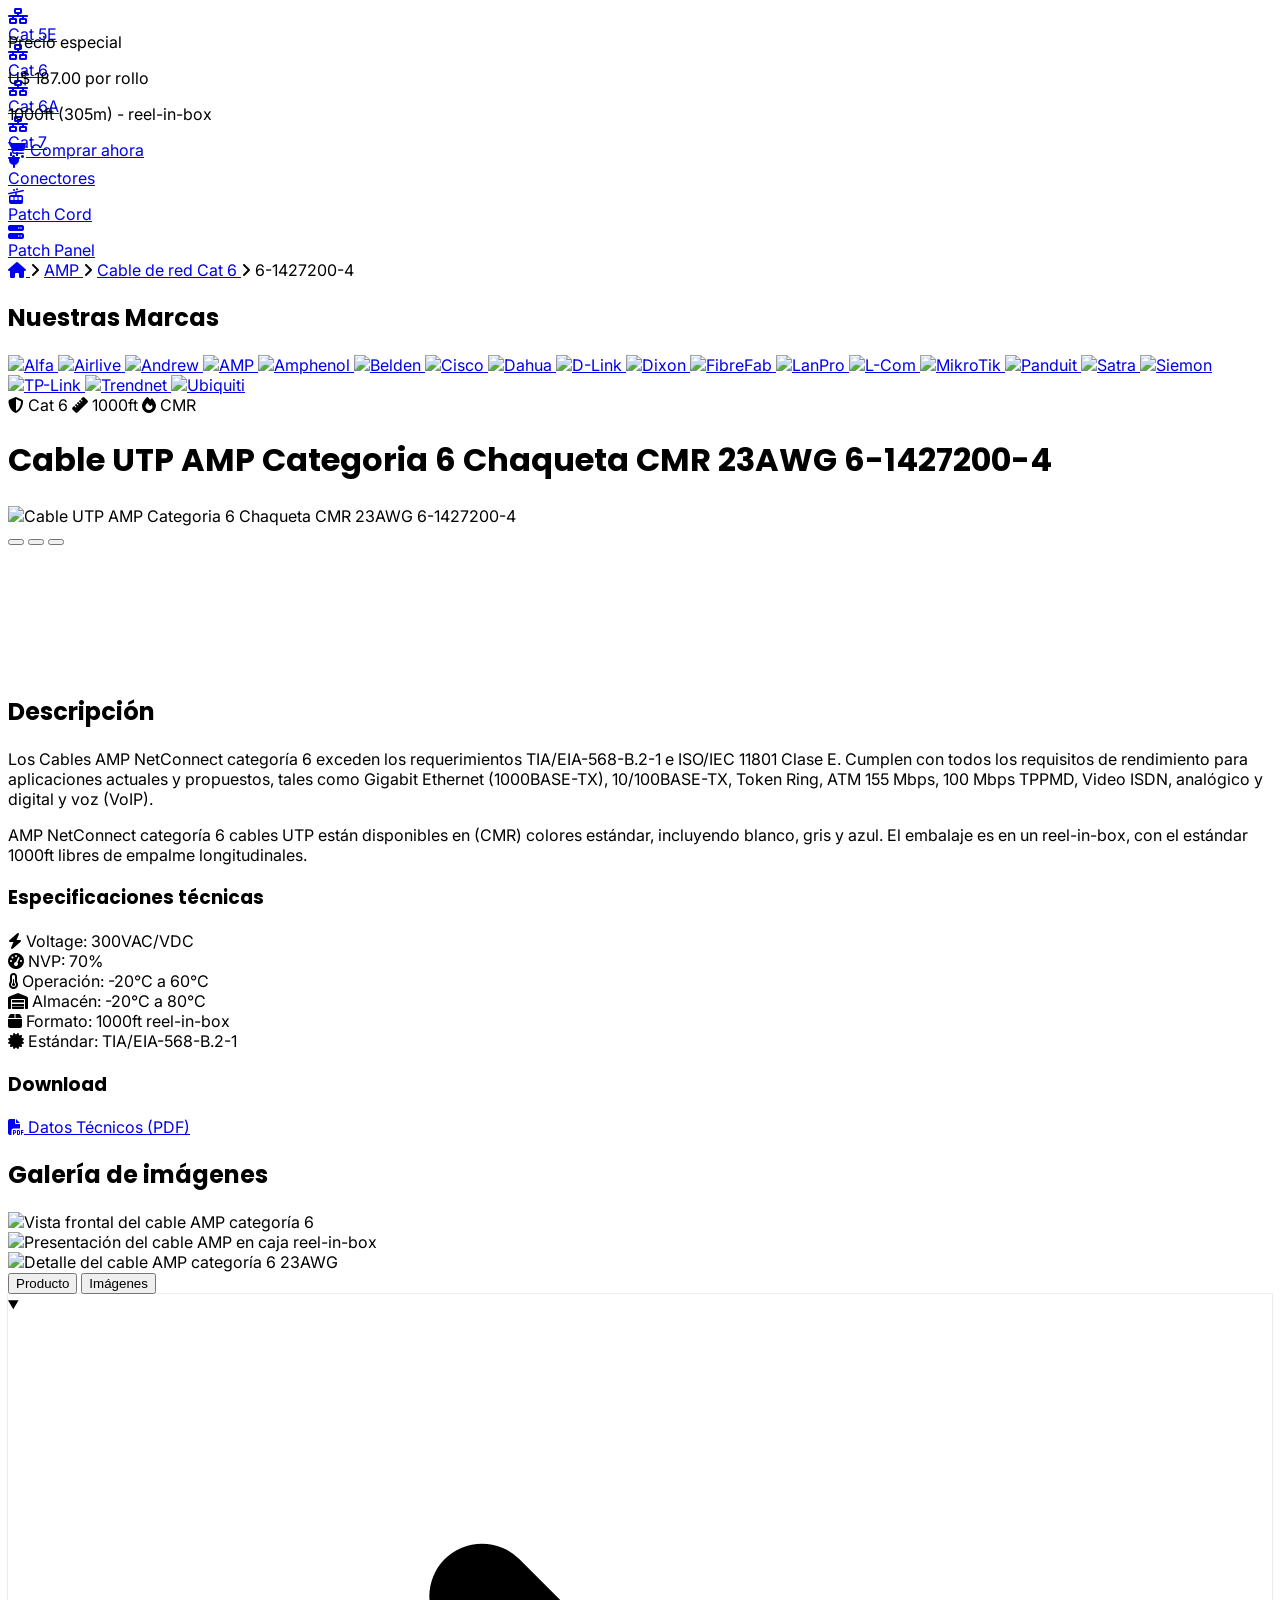
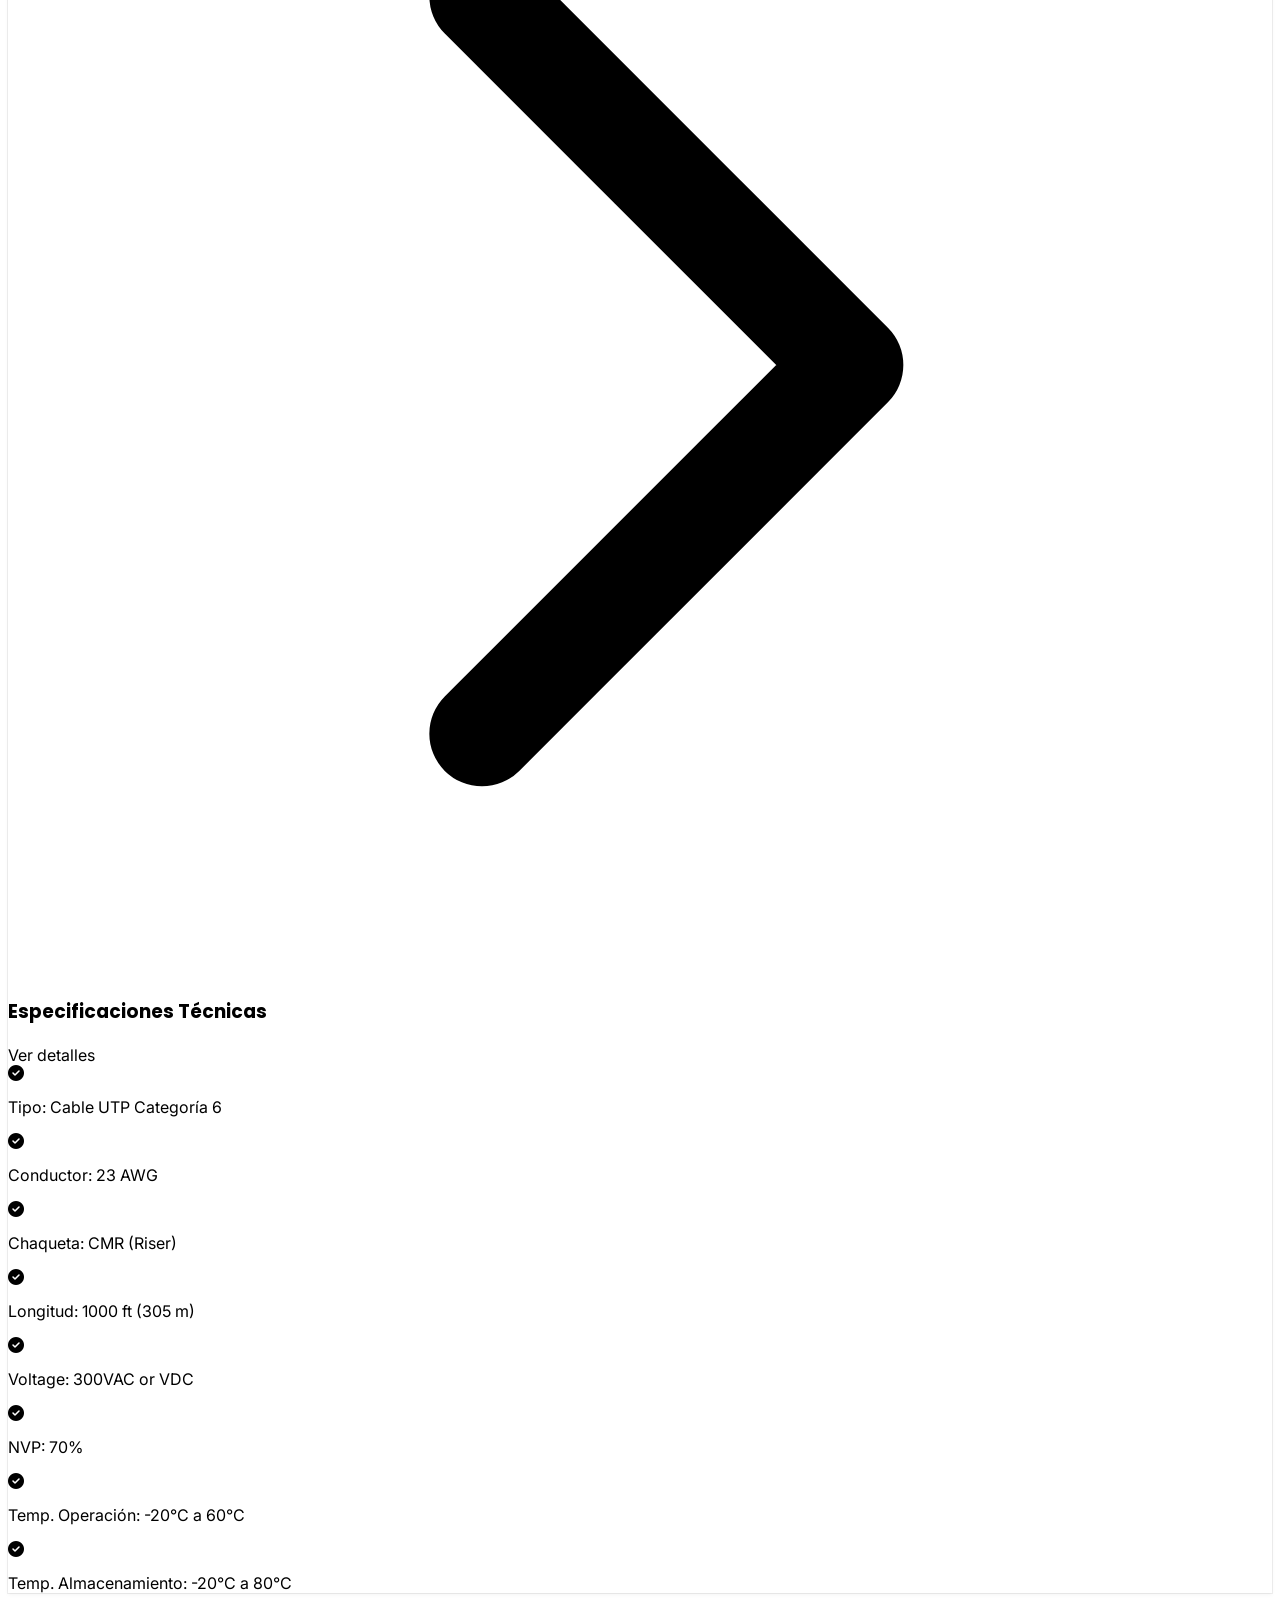
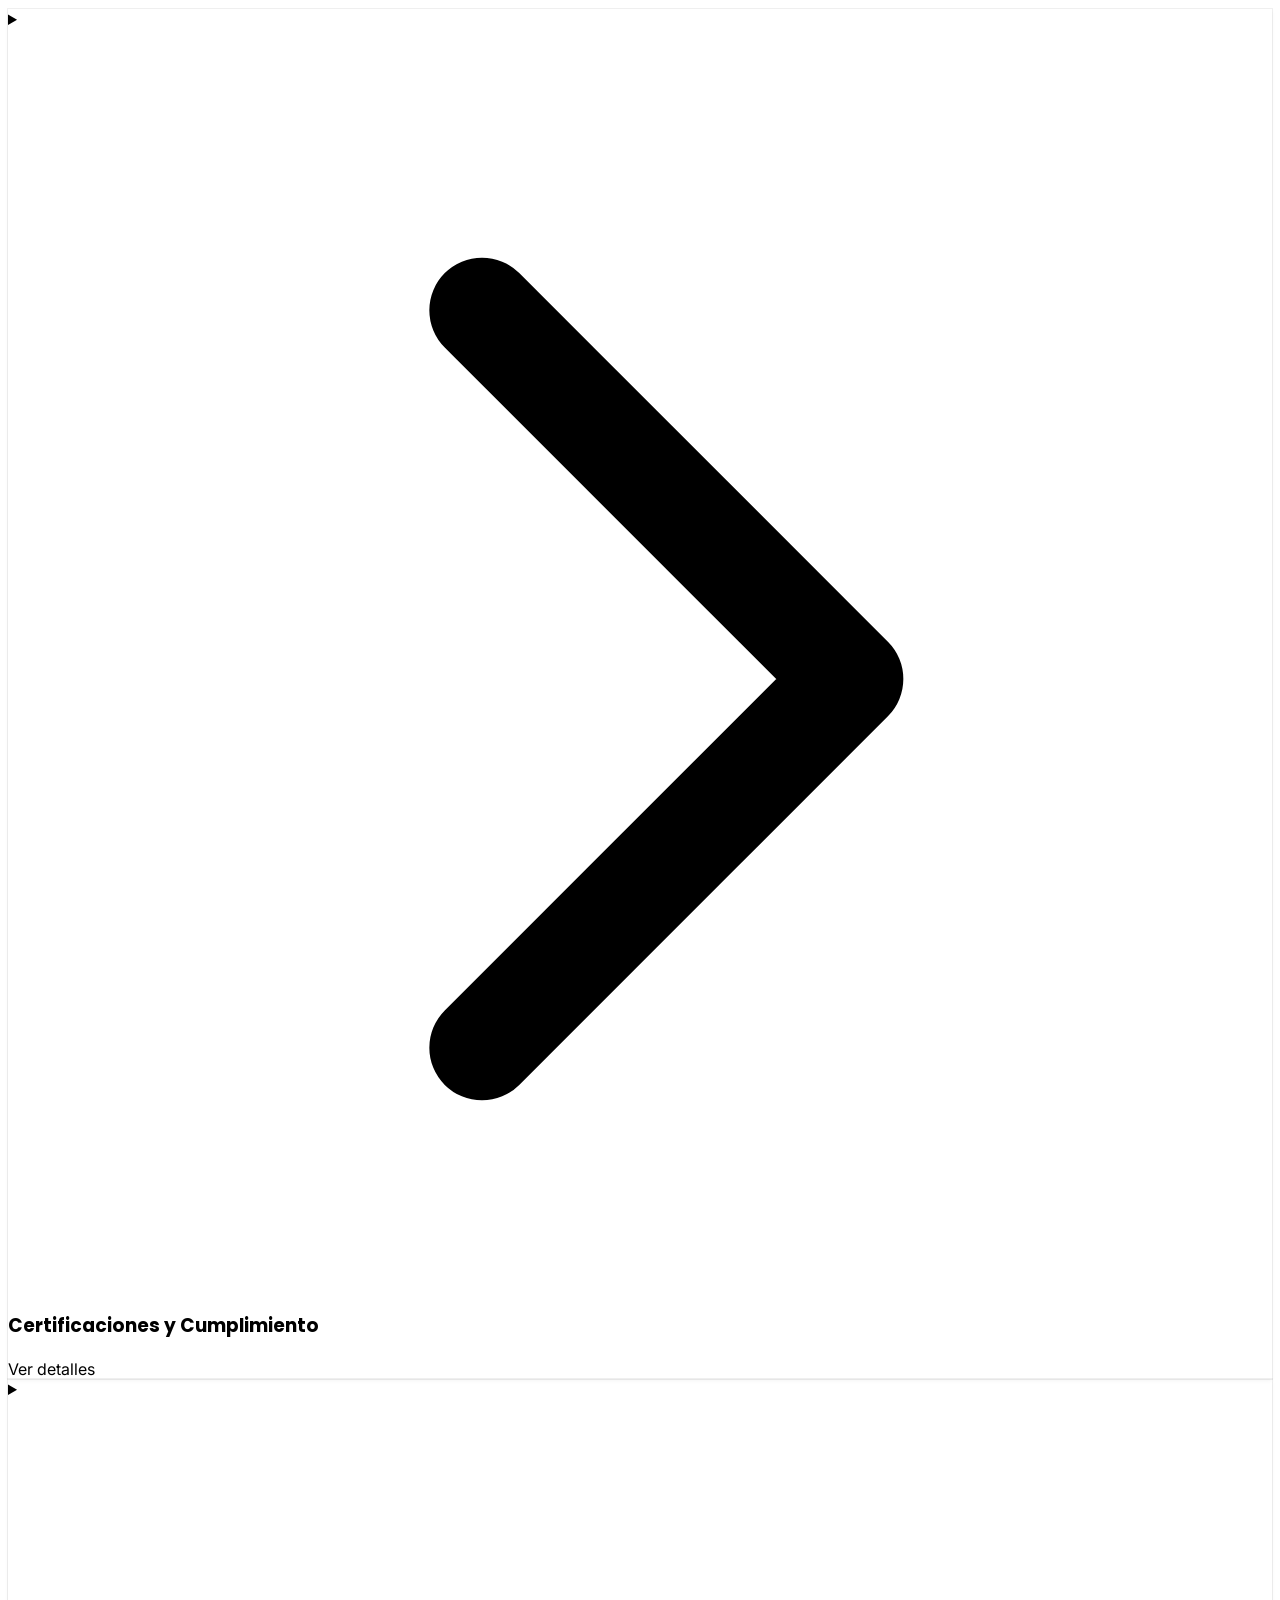
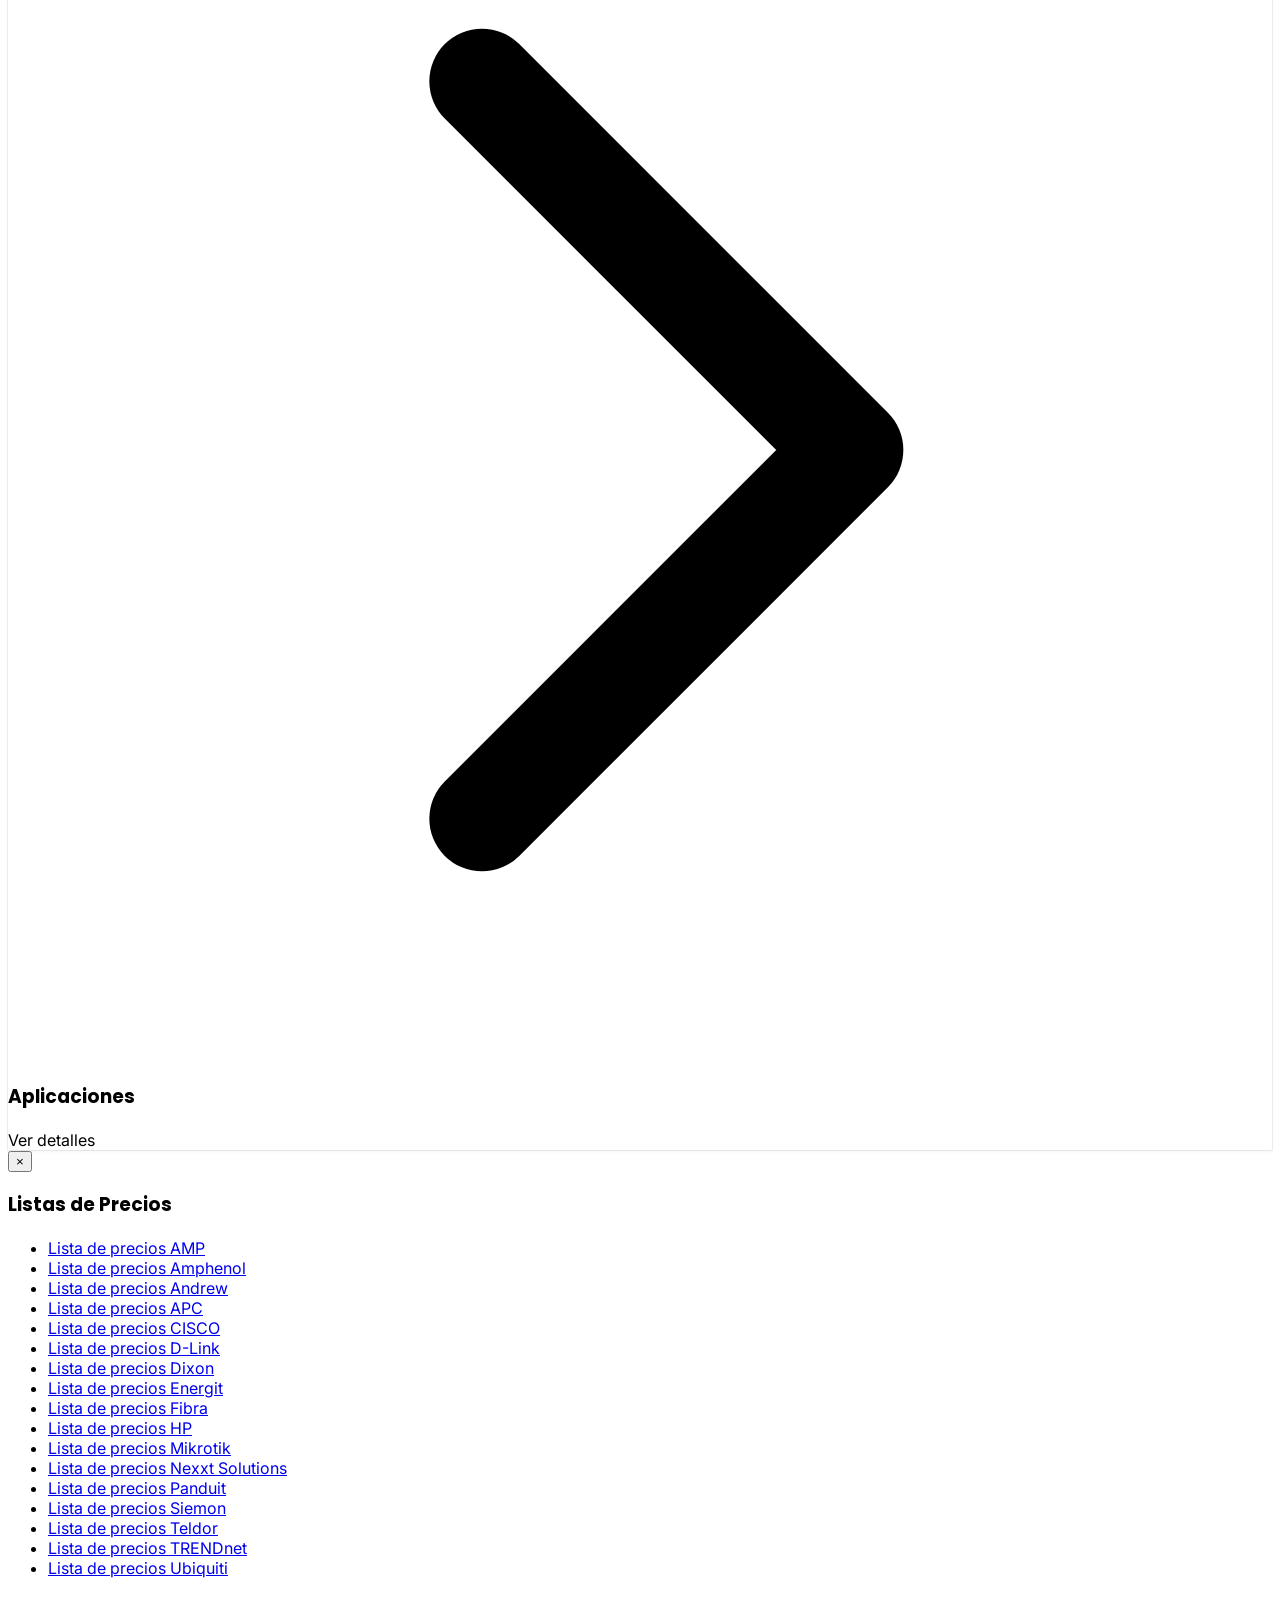
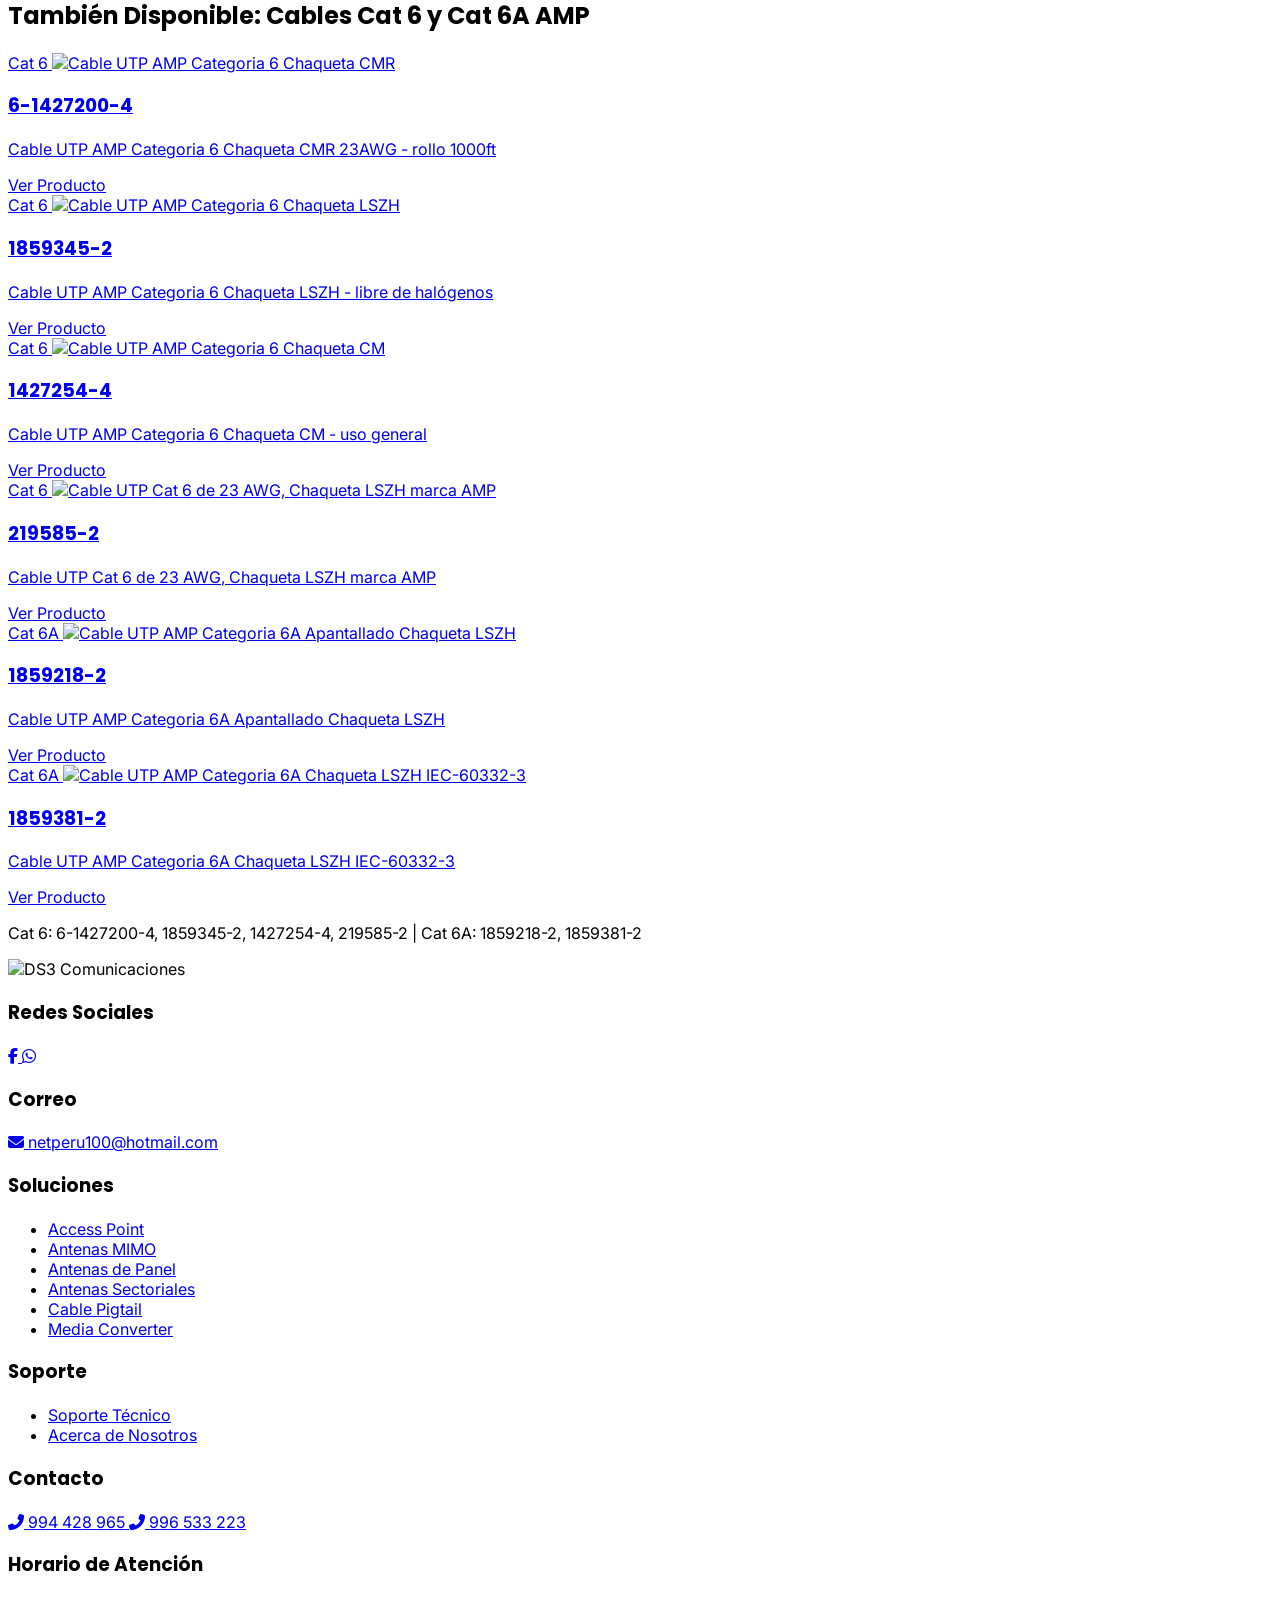
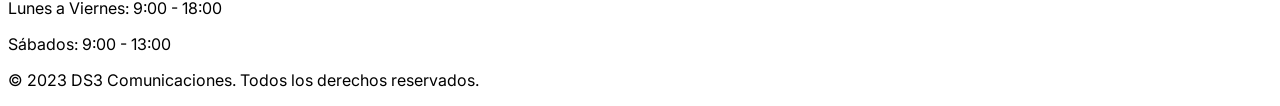
==== 6-1427200-4.html @ 62627a65 "fix: price card now stays fixed on desktop using position:fixed with window.load Previous attempts f" ====
<html lang="es">

<head>
  <meta charset="UTF-8" />
  <meta name="viewport" content="width=device-width, initial-scale=1.0" />
  <meta name="description"
    content="Cable UTP AMP Categoria 6 Chaqueta CMR 23AWG 6-1427200-4. Cable de red categoría 6, 1000ft, certificado TIA/EIA-568-B.2-1. Ideal para Gigabit Ethernet." />
  <meta name="keywords"
    content="AMP, cable UTP, cat 6, categoria 6, 6-1427200-4, cable de red, CMR, 23AWG, 1000ft, ds3comunicaciones, Perú" />
  <meta name="author" content="ds3comunicaciones" />
  <script src="https://cdn.tailwindcss.com"></script>
  <link rel="stylesheet" href="https://cdnjs.cloudflare.com/ajax/libs/font-awesome/6.5.1/css/all.min.css"
    integrity="sha512-DTOQO9RWCH3ppGqcWaEA1BIZOC6xxalwEsw9c2QQeAIftl+Vegovlnee1c9QX4TctnWMn13TZye+giMm8e2LwA=="
    crossorigin="anonymous" referrerpolicy="no-referrer" />
  <link rel="stylesheet" href="./css/style.css" />
  <script src="./js/nav.js"></script>
  <title>Cable UTP AMP Categoria 6 Chaqueta CMR 23AWG 6-1427200-4</title>
  <script>
    tailwind.config = {
      theme: {
        extend: {
          colors: {
            'amp': {
              blue: '#005A9E',
              navy: '#001F4D',
              green: '#007B3A',
              light: '#F5F7FA',
            }
          },
          fontFamily: {
            'display': ['Poppins', 'sans-serif'],
            'body': ['Inter', 'sans-serif'],
          }
        }
      }
    }
  </script>
</head>

<body>
  <a href="#main-content" class="skip-link">Ir al contenido principal</a>

  <!-- SUBMENU AMP -->
  <nav class="bg-white border-b border-gray-200 shadow-sm" aria-label="Submenú AMP">
    <div class="relative">
      <div class="nav-container flex justify-evenly overflow-x-auto md:py-2 px-4 space-x-2 scrollbar-hide">
        <a href="https://www.ds3comunicaciones.com/AMP/index.html#cablecat5e"
          class="nav-item flex items-center p-1.5 rounded-lg min-w-fit flex-shrink-0 space-x-1.5 group focus-visible:outline-2 focus-visible:outline-amp-blue focus-visible:outline-offset-2">
          <div class="icon-container h-6 w-6 flex items-center justify-center">
            <i class="fas fa-network-wired text-gray-600 transition-colors duration-150 group-hover:text-amp-blue" aria-hidden="true"></i>
          </div>
          <span class="text-xs font-medium text-gray-600 whitespace-nowrap transition-colors duration-150 group-hover:text-amp-blue">Cat 5E</span>
        </a>
        <a href="https://www.ds3comunicaciones.com/AMP/index.html#cablecat6"
          class="nav-item flex items-center p-1.5 rounded-lg min-w-fit flex-shrink-0 space-x-1.5 group focus-visible:outline-2 focus-visible:outline-amp-blue focus-visible:outline-offset-2">
          <div class="icon-container h-6 w-6 flex items-center justify-center">
            <i class="fas fa-network-wired text-amp-blue" aria-hidden="true"></i>
          </div>
          <span class="text-xs font-medium text-amp-blue whitespace-nowrap">Cat 6</span>
        </a>
        <a href="https://www.ds3comunicaciones.com/AMP/index.html#cablecat6a"
          class="nav-item flex items-center p-1.5 rounded-lg min-w-fit flex-shrink-0 space-x-1.5 group focus-visible:outline-2 focus-visible:outline-amp-blue focus-visible:outline-offset-2">
          <div class="icon-container h-6 w-6 flex items-center justify-center">
            <i class="fas fa-network-wired text-gray-600 transition-colors duration-150 group-hover:text-amp-blue" aria-hidden="true"></i>
          </div>
          <span class="text-xs font-medium text-gray-600 whitespace-nowrap transition-colors duration-150 group-hover:text-amp-blue">Cat 6A</span>
        </a>
        <a href="https://www.ds3comunicaciones.com/AMP/index.html#cablecat7"
          class="nav-item flex items-center p-1.5 rounded-lg min-w-fit flex-shrink-0 space-x-1.5 group focus-visible:outline-2 focus-visible:outline-amp-blue focus-visible:outline-offset-2">
          <div class="icon-container h-6 w-6 flex items-center justify-center">
            <i class="fas fa-network-wired text-gray-600 transition-colors duration-150 group-hover:text-amp-blue" aria-hidden="true"></i>
          </div>
          <span class="text-xs font-medium text-gray-600 whitespace-nowrap transition-colors duration-150 group-hover:text-amp-blue">Cat 7</span>
        </a>
        <a href="https://www.ds3comunicaciones.com/AMP/index.html#conectores"
          class="nav-item flex items-center p-1.5 rounded-lg min-w-fit flex-shrink-0 space-x-1.5 group focus-visible:outline-2 focus-visible:outline-amp-blue focus-visible:outline-offset-2">
          <div class="icon-container h-6 w-6 flex items-center justify-center">
            <i class="fas fa-plug text-gray-600 transition-colors duration-150 group-hover:text-amp-blue" aria-hidden="true"></i>
          </div>
          <span class="text-xs font-medium text-gray-600 whitespace-nowrap transition-colors duration-150 group-hover:text-amp-blue">Conectores</span>
        </a>
        <a href="https://www.ds3comunicaciones.com/AMP/index.html#patchcord"
          class="nav-item flex items-center p-1.5 rounded-lg min-w-fit flex-shrink-0 space-x-1.5 group focus-visible:outline-2 focus-visible:outline-amp-blue focus-visible:outline-offset-2">
          <div class="icon-container h-6 w-6 flex items-center justify-center">
            <i class="fas fa-cable-car text-gray-600 transition-colors duration-150 group-hover:text-amp-blue" aria-hidden="true"></i>
          </div>
          <span class="text-xs font-medium text-gray-600 whitespace-nowrap transition-colors duration-150 group-hover:text-amp-blue">Patch Cord</span>
        </a>
        <a href="https://www.ds3comunicaciones.com/AMP/index.html#patchpanel"
          class="nav-item flex items-center p-1.5 rounded-lg min-w-fit flex-shrink-0 space-x-1.5 group focus-visible:outline-2 focus-visible:outline-amp-blue focus-visible:outline-offset-2">
          <div class="icon-container h-6 w-6 flex items-center justify-center">
            <i class="fas fa-server text-gray-600 transition-colors duration-150 group-hover:text-amp-blue" aria-hidden="true"></i>
          </div>
          <span class="text-xs font-medium text-gray-600 whitespace-nowrap transition-colors duration-150 group-hover:text-amp-blue">Patch Panel</span>
        </a>
      </div>
    </div>
  </nav>

  <main id="main-content">
    <!-- BREADCRUMBS -->
    <nav class="border px-3 py-2 text-xs md:text-sm text-slate-600 flex flex-nowrap items-center gap-1 overflow-x-auto scrollbar-hide whitespace-nowrap" aria-label="Ruta de navegación">
      <a href="https://www.ds3comunicaciones.com/index.html" class="flex-shrink-0 transition-colors duration-150 hover:text-amp-blue focus-visible:outline-2 focus-visible:outline-amp-blue" aria-label="Inicio">
        <i class="fa-solid fa-house text-[0.9em]" aria-hidden="true"></i>
      </a>
      <span class="text-gray-400 flex-shrink-0" aria-hidden="true"><i class="fa-solid fa-angle-right text-[0.8em]"></i></span>
      <a href="https://www.ds3comunicaciones.com/AMP/index.html" class="flex-shrink-0 transition-colors duration-150 hover:text-amp-blue focus-visible:outline-2 focus-visible:outline-amp-blue hover:underline">
        AMP
      </a>
      <span class="text-gray-400 flex-shrink-0" aria-hidden="true"><i class="fa-solid fa-angle-right text-[0.8em]"></i></span>
      <a href="https://www.ds3comunicaciones.com/AMP/index.html#cablecat6" class="flex-shrink-0 transition-colors duration-150 hover:text-amp-blue focus-visible:outline-2 focus-visible:outline-amp-blue hover:underline">
        Cable de red Cat 6
      </a>
      <span class="text-gray-400 flex-shrink-0" aria-hidden="true"><i class="fa-solid fa-angle-right text-[0.8em]"></i></span>
      <span class="text-amp-navy font-semibold flex-shrink-0" aria-current="page">6-1427200-4</span>
    </nav>

    <!-- CONTENEDOR PRINCIPAL -->
    <div class="mx-auto">
      <div class="flex flex-col md:flex-row md:justify-evenly mx-auto">
        <!-- SIDEBAR IZQUIERDO: MARCAS -->
        <aside class="hidden lg:block bg-white p-3 rounded-lg shadow-md w-full md:w-48 lg:w-56 min-h-dvh overflow-y-auto scrollbar-hide" aria-label="Nuestras Marcas">
          <h2 class="text-lg font-display font-bold text-amp-navy mb-4 pb-2 border-b border-gray-200 text-balance">Nuestras Marcas</h2>
          <div class="grid grid-cols-2 sm:grid-cols-3 md:grid-cols-1 gap-1">
            <a href="https://www.ds3comunicaciones.com/alfa/index.html"
              class="flex items-center justify-center p-1.5 rounded-md transition-[transform,background-color] duration-150 hover:bg-gray-100 hover:-translate-y-0.5 focus-visible:outline-2 focus-visible:outline-amp-blue">
              <img src="http://www.ds3comunicaciones.com/belden/images/ALFA_logo1.gif" alt="Alfa"
                class="max-w-[100px] max-h-8 w-auto h-auto object-contain outline outline-1 -outline-offset-1 outline-black/10" loading="lazy" />
            </a>
            <a href="https://www.ds3comunicaciones.com/airlive/index.html"
              class="flex items-center justify-center p-1.5 rounded-md transition-[transform,background-color] duration-150 hover:bg-gray-100 hover:-translate-y-0.5 focus-visible:outline-2 focus-visible:outline-amp-blue">
              <img src="http://www.ds3comunicaciones.com/belden/images/airlivelogo.gif" alt="Airlive"
                class="max-w-[100px] max-h-8 w-auto h-auto object-contain outline outline-1 -outline-offset-1 outline-black/10" loading="lazy" />
            </a>
            <a href="https://www.ds3comunicaciones.com/andrew/index.html"
              class="flex items-center justify-center p-1.5 rounded-md transition-[transform,background-color] duration-150 hover:bg-gray-100 hover:-translate-y-0.5 focus-visible:outline-2 focus-visible:outline-amp-blue">
              <img src="http://www.ds3comunicaciones.com/andrew/images/logo_andrew.jpg" alt="Andrew"
                class="max-w-[100px] max-h-8 w-auto h-auto object-contain outline outline-1 -outline-offset-1 outline-black/10" loading="lazy" />
            </a>
            <a href="https://www.ds3comunicaciones.com/AMP/index.html"
              class="flex items-center justify-center p-1.5 rounded-md transition-[transform,background-color] duration-150 hover:bg-gray-100 hover:-translate-y-0.5 focus-visible:outline-2 focus-visible:outline-amp-blue">
              <img src="http://www.ds3comunicaciones.com/belden/images/amp_logo2-91x20.jpg" alt="AMP"
                class="max-w-[100px] max-h-8 w-auto h-auto object-contain outline outline-1 -outline-offset-1 outline-black/10" loading="lazy" />
            </a>
            <a href="https://www.ds3comunicaciones.com/amphenol/index.html"
              class="flex items-center justify-center p-1.5 rounded-md transition-[transform,background-color] duration-150 hover:bg-gray-100 hover:-translate-y-0.5 focus-visible:outline-2 focus-visible:outline-amp-blue">
              <img src="http://www.ds3comunicaciones.com/belden/images/amphenol_logo-100x21.jpg" alt="Amphenol"
                class="max-w-[100px] max-h-8 w-auto h-auto object-contain outline outline-1 -outline-offset-1 outline-black/10" loading="lazy" />
            </a>
            <a href="https://www.ds3comunicaciones.com/belden/index.html"
              class="flex items-center justify-center p-1.5 rounded-md transition-[transform,background-color] duration-150 hover:bg-gray-100 hover:-translate-y-0.5 focus-visible:outline-2 focus-visible:outline-amp-blue">
              <img src="http://www.ds3comunicaciones.com/belden/images/Belden-Logo-93x15.jpg" alt="Belden"
                class="max-w-[100px] max-h-8 w-auto h-auto object-contain outline outline-1 -outline-offset-1 outline-black/10" loading="lazy" />
            </a>
            <a href="https://www.ds3comunicaciones.com/cisco/index.html"
              class="flex items-center justify-center p-1.5 rounded-md transition-[transform,background-color] duration-150 hover:bg-gray-100 hover:-translate-y-0.5 focus-visible:outline-2 focus-visible:outline-amp-blue">
              <img src="http://www.ds3comunicaciones.com/cisco/images/logo-cisco.gif" alt="Cisco"
                class="max-w-[100px] max-h-8 w-auto h-auto object-contain outline outline-1 -outline-offset-1 outline-black/10" loading="lazy" />
            </a>
            <a href="https://www.ds3comunicaciones.com/dahua/index.html"
              class="flex items-center justify-center p-1.5 rounded-md transition-[transform,background-color] duration-150 hover:bg-gray-100 hover:-translate-y-0.5 focus-visible:outline-2 focus-visible:outline-amp-blue">
              <img src="http://www.ds3comunicaciones.com/dahua/images/dahua_logo.jpg" alt="Dahua"
                class="max-w-[100px] max-h-8 w-auto h-auto object-contain outline outline-1 -outline-offset-1 outline-black/10" loading="lazy" />
            </a>
            <a href="https://www.ds3comunicaciones.com/dlink/index.html"
              class="flex items-center justify-center p-1.5 rounded-md transition-[transform,background-color] duration-150 hover:bg-gray-100 hover:-translate-y-0.5 focus-visible:outline-2 focus-visible:outline-amp-blue">
              <img src="http://www.ds3comunicaciones.com/belden/images/D-Link_Logo-100x26.jpg" alt="D-Link"
                class="max-w-[100px] max-h-8 w-auto h-auto object-contain outline outline-1 -outline-offset-1 outline-black/10" loading="lazy" />
            </a>
            <a href="https://www.ds3comunicaciones.com/dixon/index.html"
              class="flex items-center justify-center p-1.5 rounded-md transition-[transform,background-color] duration-150 hover:bg-gray-100 hover:-translate-y-0.5 focus-visible:outline-2 focus-visible:outline-amp-blue">
              <img src="http://www.ds3comunicaciones.com/belden/images/dixon_logo-100x19.jpg" alt="Dixon"
                class="max-w-[100px] max-h-8 w-auto h-auto object-contain outline outline-1 -outline-offset-1 outline-black/10" loading="lazy" />
            </a>
            <a href="https://www.ds3comunicaciones.com/FibreFab/index.html"
              class="flex items-center justify-center p-1.5 rounded-md transition-[transform,background-color] duration-150 hover:bg-gray-100 hover:-translate-y-0.5 focus-visible:outline-2 focus-visible:outline-amp-blue">
              <img src="http://www.ds3comunicaciones.com/FibreFab/images/logo_fibrefab.png" alt="FibreFab"
                class="max-w-[100px] max-h-8 w-auto h-auto object-contain outline outline-1 -outline-offset-1 outline-black/10" loading="lazy" />
            </a>
            <a href="https://www.ds3comunicaciones.com/lanpro/index.html"
              class="flex items-center justify-center p-1.5 rounded-md transition-[transform,background-color] duration-150 hover:bg-gray-100 hover:-translate-y-0.5 focus-visible:outline-2 focus-visible:outline-amp-blue">
              <img src="http://www.ds3comunicaciones.com/lanpro/images/lanpro_logo.jpg" alt="LanPro"
                class="max-w-[100px] max-h-8 w-auto h-auto object-contain outline outline-1 -outline-offset-1 outline-black/10" loading="lazy" />
            </a>
            <a href="https://www.ds3comunicaciones.com/l-com/"
              class="flex items-center justify-center p-1.5 rounded-md transition-[transform,background-color] duration-150 hover:bg-gray-100 hover:-translate-y-0.5 focus-visible:outline-2 focus-visible:outline-amp-blue">
              <img src="http://www.ds3comunicaciones.com/sitebuilder/images/lcom_logo-100x23.jpg" alt="L-Com"
                class="max-w-[100px] max-h-8 w-auto h-auto object-contain outline outline-1 -outline-offset-1 outline-black/10" loading="lazy" />
            </a>
            <a href="https://www.ds3comunicaciones.com/mikrotik/index.html"
              class="flex items-center justify-center p-1.5 rounded-md transition-[transform,background-color] duration-150 hover:bg-gray-100 hover:-translate-y-0.5 focus-visible:outline-2 focus-visible:outline-amp-blue">
              <img src="http://www.ds3comunicaciones.com/belden/images/mikrotik_logo-100x24.png" alt="MikroTik"
                class="max-w-[100px] max-h-8 w-auto h-auto object-contain outline outline-1 -outline-offset-1 outline-black/10" loading="lazy" />
            </a>
            <a href="https://www.ds3comunicaciones.com/panduit/index.html"
              class="flex items-center justify-center p-1.5 rounded-md transition-[transform,background-color] duration-150 hover:bg-gray-100 hover:-translate-y-0.5 focus-visible:outline-2 focus-visible:outline-amp-blue">
              <img src="http://www.ds3comunicaciones.com/panduit/images/panduit_logo.jpg" alt="Panduit"
                class="max-w-[100px] max-h-8 w-auto h-auto object-contain outline outline-1 -outline-offset-1 outline-black/10" loading="lazy" />
            </a>
            <a href="https://www.ds3comunicaciones.com/satra/index.html"
              class="flex items-center justify-center p-1.5 rounded-md transition-[transform,background-color] duration-150 hover:bg-gray-100 hover:-translate-y-0.5 focus-visible:outline-2 focus-visible:outline-amp-blue">
              <img src="http://www.ds3comunicaciones.com/satra/images/satra.JPG" alt="Satra"
                class="max-w-[100px] max-h-8 w-auto h-auto object-contain outline outline-1 -outline-offset-1 outline-black/10" loading="lazy" />
            </a>
            <a href="https://www.ds3comunicaciones.com/siemon/index.html"
              class="flex items-center justify-center p-1.5 rounded-md transition-[transform,background-color] duration-150 hover:bg-gray-100 hover:-translate-y-0.5 focus-visible:outline-2 focus-visible:outline-amp-blue">
              <img src="http://www.ds3comunicaciones.com/siemon/images/siemon_logo1.GIF" alt="Siemon"
                class="max-w-[100px] max-h-8 w-auto h-auto object-contain outline outline-1 -outline-offset-1 outline-black/10" loading="lazy" />
            </a>
            <a href="https://www.ds3comunicaciones.com/tplink/"
              class="flex items-center justify-center p-1.5 rounded-md transition-[transform,background-color] duration-150 hover:bg-gray-100 hover:-translate-y-0.5 focus-visible:outline-2 focus-visible:outline-amp-blue">
              <img src="http://www.ds3comunicaciones.com/belden/images/tp-link_logo-100x13.jpg" alt="TP-Link"
                class="max-w-[100px] max-h-8 w-auto h-auto object-contain outline outline-1 -outline-offset-1 outline-black/10" loading="lazy" />
            </a>
            <a href="https://www.ds3comunicaciones.com/trendnet/"
              class="flex items-center justify-center p-1.5 rounded-md transition-[transform,background-color] duration-150 hover:bg-gray-100 hover:-translate-y-0.5 focus-visible:outline-2 focus-visible:outline-amp-blue">
              <img src="http://www.ds3comunicaciones.com/belden/images/trendnet_logo-100x20.jpg" alt="Trendnet"
                class="max-w-[100px] max-h-8 w-auto h-auto object-contain outline outline-1 -outline-offset-1 outline-black/10" loading="lazy" />
            </a>
            <a href="https://www.ds3comunicaciones.com/ubiquiti/index.html"
              class="flex items-center justify-center p-1.5 rounded-md transition-[transform,background-color] duration-150 hover:bg-gray-100 hover:-translate-y-0.5 focus-visible:outline-2 focus-visible:outline-amp-blue">
              <img src="http://www.ds3comunicaciones.com/belden/images/ubnt_logo-100x47.png" alt="Ubiquiti"
                class="max-w-[100px] max-h-8 w-auto h-auto object-contain outline outline-1 -outline-offset-1 outline-black/10" loading="lazy" />
            </a>
          </div>
        </aside>

        <!-- CONTENIDO CENTRAL: PRODUCTO -->
        <div class="w-full lg:w-4/6 bg-white rounded-lg shadow">
          <div class="mx-auto max-w-[1200px] w-full px-4 sm:px-6">
            <!-- HERO: BADGE + TÍTULO -->
            <div class="mt-5 mb-6">
              <div class="flex flex-wrap items-center gap-2 mb-3">
                <span class="inline-flex items-center gap-1 bg-amp-blue text-white text-[11px] font-semibold px-3 py-1 rounded-full uppercase tracking-wider font-display">
                  <i class="fas fa-shield-alt text-[10px]" aria-hidden="true"></i>
                  Cat 6
                </span>
                <span class="inline-flex items-center gap-1 bg-amp-navy text-white text-[11px] font-semibold px-3 py-1 rounded-full uppercase tracking-wider font-display">
                  <i class="fas fa-ruler text-[10px]" aria-hidden="true"></i>
                  1000ft
                </span>
                <span class="inline-flex items-center gap-1 bg-amp-green text-white text-[11px] font-semibold px-3 py-1 rounded-full uppercase tracking-wider font-display">
                  <i class="fas fa-fire text-[10px]" aria-hidden="true"></i>
                  CMR
                </span>
              </div>
              <h1 class="font-display font-bold text-amp-navy text-xl md:text-2xl text-balance leading-tight">
                Cable UTP AMP Categoria 6 Chaqueta CMR 23AWG 6-1427200-4
              </h1>
            </div>

            <div id="information-section" class="flex flex-col lg:flex-row gap-8">
              <!-- IMÁGENES -->
              <div class="lg:w-1/2">
                <div class="bg-white rounded-2xl shadow-sm p-4">
                  <div class="w-full aspect-square max-h-[450px] flex items-center justify-center overflow-hidden rounded-xl bg-amp-light">
                    <img id="img_main"
                      src="https://www.ds3comunicaciones.com/AMP/images/6-1427200-4-1.jpg"
                      alt="Cable UTP AMP Categoria 6 Chaqueta CMR 23AWG 6-1427200-4"
                      class="max-h-full max-w-full object-contain cursor-pointer transition-[opacity,transform] duration-150 hover:opacity-90 outline outline-1 -outline-offset-1 outline-black/10"
                      onclick="viewImage(this.src)" loading="eager" />
                  </div>
                  <div class="flex gap-3 mt-4 justify-center">
                    <button class="w-[72px] h-[72px] rounded-xl border border-gray-200 p-1 cursor-pointer transition-[border-color,transform] duration-150 hover:border-amp-blue hover:scale-105 focus-visible:outline-2 focus-visible:outline-amp-blue will-change-transform" aria-label="Ver imagen frontal">
                      <img src="https://www.ds3comunicaciones.com/AMP/images/6-1427200-4-1.jpg"
                        alt=""
                        class="w-full h-full object-contain outline outline-1 -outline-offset-1 outline-black/10"
                        onclick="toExchangeImage(this)" />
                    </button>
                    <button class="w-[72px] h-[72px] rounded-xl border border-gray-200 p-1 cursor-pointer transition-[border-color,transform] duration-150 hover:border-amp-blue hover:scale-105 focus-visible:outline-2 focus-visible:outline-amp-blue will-change-transform" aria-label="Ver imagen de la caja">
                      <img src="https://www.ds3comunicaciones.com/AMP/images/Caja.jpg"
                        alt=""
                        class="w-full h-full object-contain outline outline-1 -outline-offset-1 outline-black/10"
                        onclick="toExchangeImage(this)" />
                    </button>
                    <button class="w-[72px] h-[72px] rounded-xl border border-gray-200 p-1 cursor-pointer transition-[border-color,transform] duration-150 hover:border-amp-blue hover:scale-105 focus-visible:outline-2 focus-visible:outline-amp-blue will-change-transform" aria-label="Ver detalle del cable">
                      <img src="https://www.ds3comunicaciones.com/AMP/images/6-1427200-4-1.jpg"
                        alt=""
                        class="w-full h-full object-contain outline outline-1 -outline-offset-1 outline-black/10"
                        onclick="toExchangeImage(this)" />
                    </button>
                  </div>
                </div>
              </div>

              <!-- INFORMACIÓN -->
              <div id="info-column" class="lg:w-1/2">
                <div class="bg-white rounded-2xl">
                  <!-- PRECIO -->
                  <div id="price-card">
                    <div class="bg-gradient-to-r from-amp-blue to-blue-700 rounded-xl p-5 text-white mb-6">
                      <p class="text-sm font-body text-blue-200 mb-1">Precio especial</p>
                      <div class="flex items-baseline gap-2">
                        <span class="text-3xl md:text-4xl font-display font-bold tabular-nums">U$ 187.00</span>
                        <span class="text-sm text-blue-200 font-body">por rollo</span>
                      </div>
                      <p class="text-xs text-blue-200 mt-1 font-body">1000ft (305m) - reel-in-box</p>
                      <a href="https://www.ds3comunicaciones.com/pedido.html"
                        class="mt-4 inline-flex items-center gap-2 bg-white text-amp-blue font-display font-semibold rounded-lg px-6 py-3 transition-[transform,box-shadow] duration-150 ease-out hover:shadow-lg active:scale-[0.96] will-change-transform focus-visible:outline-2 focus-visible:outline-white"
                        target="_blank">
                        <i class="fas fa-shopping-cart" aria-hidden="true"></i>
                        Comprar ahora
                      </a>
                    </div>
                  </div>
                  <!-- DESCRIPCIÓN -->
                  <div>
                    <h2 class="font-display font-semibold text-amp-navy text-lg mb-3 text-balance">Descripción</h2>
                    <p class="text-gray-700 text-sm text-pretty mb-3 leading-relaxed">
                      Los Cables AMP NetConnect categoría 6 exceden los requerimientos TIA/EIA-568-B.2-1 e ISO/IEC 11801 Clase E. Cumplen con todos los requisitos de rendimiento para aplicaciones actuales y propuestos, tales como Gigabit Ethernet (1000BASE-TX), 10/100BASE-TX, Token Ring, ATM 155 Mbps, 100 Mbps TPPMD, Video ISDN, analógico y digital y voz (VoIP).
                    </p>
                    <p class="text-gray-700 text-sm text-pretty mb-3 leading-relaxed">
                      AMP NetConnect categoría 6 cables UTP están disponibles en (CMR) colores estándar, incluyendo blanco, gris y azul. El embalaje es en un reel-in-box, con el estándar 1000ft libres de empalme longitudinales.
                    </p>
                  </div>

                  <!-- ESPECIFICACIONES RÁPIDAS -->
                  <div class="mt-6">
                    <h3 class="font-display font-semibold text-amp-navy text-base mb-3 text-balance">Especificaciones técnicas</h3>
                    <div class="grid grid-cols-1 sm:grid-cols-2 gap-2">
                      <div class="flex items-center gap-2 bg-amp-light rounded-lg px-3 py-2">
                        <i class="fas fa-bolt text-amp-blue text-xs w-4 text-center" aria-hidden="true"></i>
                        <span class="text-sm text-gray-700"><span class="font-medium">Voltage:</span> 300VAC/VDC</span>
                      </div>
                      <div class="flex items-center gap-2 bg-amp-light rounded-lg px-3 py-2">
                        <i class="fas fa-tachometer-alt text-amp-blue text-xs w-4 text-center" aria-hidden="true"></i>
                        <span class="text-sm text-gray-700"><span class="font-medium">NVP:</span> 70%</span>
                      </div>
                      <div class="flex items-center gap-2 bg-amp-light rounded-lg px-3 py-2">
                        <i class="fas fa-thermometer-half text-amp-blue text-xs w-4 text-center" aria-hidden="true"></i>
                        <span class="text-sm text-gray-700"><span class="font-medium">Operación:</span> -20°C a 60°C</span>
                      </div>
                      <div class="flex items-center gap-2 bg-amp-light rounded-lg px-3 py-2">
                        <i class="fas fa-warehouse text-amp-blue text-xs w-4 text-center" aria-hidden="true"></i>
                        <span class="text-sm text-gray-700"><span class="font-medium">Almacén:</span> -20°C a 80°C</span>
                      </div>
                      <div class="flex items-center gap-2 bg-amp-light rounded-lg px-3 py-2">
                        <i class="fas fa-box text-amp-blue text-xs w-4 text-center" aria-hidden="true"></i>
                        <span class="text-sm text-gray-700"><span class="font-medium">Formato:</span> 1000ft reel-in-box</span>
                      </div>
                      <div class="flex items-center gap-2 bg-amp-light rounded-lg px-3 py-2">
                        <i class="fas fa-certificate text-amp-blue text-xs w-4 text-center" aria-hidden="true"></i>
                        <span class="text-sm text-gray-700"><span class="font-medium">Estándar:</span> TIA/EIA-568-B.2-1</span>
                      </div>
                    </div>
                  </div>

                  <!-- DOWNLOAD -->
                  <div class="mt-6">
                    <h3 class="font-display font-semibold text-amp-navy text-base mb-3">Download</h3>
                    <div class="flex flex-wrap gap-3">
                      <a href="https://www.ds3comunicaciones.com/AMP/files/6-1427200-4-DS.pdf"
                        class="inline-flex items-center gap-2 text-amp-blue bg-amp-light rounded-lg px-4 py-2.5 transition-[transform,box-shadow] duration-150 ease-out hover:shadow-md active:scale-[0.96] will-change-transform focus-visible:outline-2 focus-visible:outline-amp-blue"
                        target="_blank" rel="noopener noreferrer" aria-label="Descargar ficha técnica en PDF">
                        <i class="fas fa-file-pdf text-red-500" aria-hidden="true"></i>
                        <span class="text-sm font-medium">Datos Técnicos (PDF)</span>
                      </a>
                    </div>
                  </div>
                </div>
              </div>
            </div>

            <!-- GALERÍA DE IMÁGENES -->
            <div id="images-section" class="hidden mt-8">
              <h2 class="font-display font-semibold text-amp-navy text-lg mb-4 text-balance">Galería de imágenes</h2>
              <div class="grid grid-cols-1 md:grid-cols-2 lg:grid-cols-3 gap-4">
                <div class="bg-white rounded-2xl shadow-sm overflow-hidden">
                  <img src="https://www.ds3comunicaciones.com/AMP/images/6-1427200-4-1.jpg"
                    alt="Vista frontal del cable AMP categoría 6"
                    class="w-full aspect-square object-contain p-4 cursor-pointer transition-opacity duration-150 hover:opacity-90 outline outline-1 -outline-offset-1 outline-black/10"
                    onclick="viewImage(this.src)" loading="lazy" />
                </div>
                <div class="bg-white rounded-2xl shadow-sm overflow-hidden">
                  <img src="https://www.ds3comunicaciones.com/AMP/images/Caja.jpg"
                    alt="Presentación del cable AMP en caja reel-in-box"
                    class="w-full aspect-square object-contain p-4 cursor-pointer transition-opacity duration-150 hover:opacity-90 outline outline-1 -outline-offset-1 outline-black/10"
                    onclick="viewImage(this.src)" loading="lazy" />
                </div>
                <div class="bg-white rounded-2xl shadow-sm overflow-hidden">
                  <img src="https://www.ds3comunicaciones.com/AMP/images/6-1427200-4-1.jpg"
                    alt="Detalle del cable AMP categoría 6 23AWG"
                    class="w-full aspect-square object-contain p-4 cursor-pointer transition-opacity duration-150 hover:opacity-90 outline outline-1 -outline-offset-1 outline-black/10"
                    onclick="viewImage(this.src)" loading="lazy" />
                </div>
              </div>
            </div>

            <!-- TABS -->
            <div class="flex justify-center mt-8">
              <div class="inline-flex rounded-xl shadow-sm" role="tablist" aria-label="Secciones del producto">
                <button id="product-tab" role="tab" aria-selected="true" aria-controls="information-section"
                  class="px-6 py-2.5 text-xs md:text-sm font-display font-medium rounded-l-xl bg-amp-blue text-white transition-[background-color] duration-150 focus-visible:outline-2 focus-visible:outline-amp-blue active:scale-[0.96]">
                  Producto
                </button>
                <button id="images-tab" role="tab" aria-selected="false" aria-controls="images-section"
                  class="px-6 py-2.5 text-xs md:text-sm font-display font-medium rounded-r-xl bg-gray-100 text-amp-navy transition-[background-color] duration-150 focus-visible:outline-2 focus-visible:outline-amp-blue active:scale-[0.96]">
                  Imágenes
                </button>
              </div>
            </div>

            <!-- DETALLES EXPANDIBLES -->
            <div class="mt-8 w-full mx-auto space-y-3 mb-8">
              <details open class="group rounded-2xl overflow-hidden" style="box-shadow: var(--shadow-border);">
                <summary class="flex items-center justify-between p-4 bg-amp-light cursor-pointer transition-[background-color] duration-150 hover:bg-gray-200 focus-visible:outline-2 focus-visible:outline-amp-blue" aria-expanded="true">
                  <h3 class="font-display font-semibold text-amp-navy flex items-center text-sm md:text-base gap-2 text-balance">
                    <svg class="w-5 h-5 text-amp-blue transition-transform duration-150 group-open:rotate-90" fill="none"
                      stroke="currentColor" viewBox="0 0 24 24" aria-hidden="true">
                      <path stroke-linecap="round" stroke-linejoin="round" stroke-width="2" d="M9 5l7 7-7 7"></path>
                    </svg>
                    Especificaciones Técnicas
                  </h3>
                  <span class="text-amp-blue text-xs font-body font-medium">Ver detalles</span>
                </summary>
                <div class="p-4 bg-white grid grid-cols-1 md:grid-cols-2 gap-3">
                  <div class="flex items-start gap-2">
                    <i class="fas fa-check-circle text-amp-green mt-0.5 text-sm" aria-hidden="true"></i>
                    <p class="text-sm text-gray-700"><span class="font-medium">Tipo:</span> Cable UTP Categoría 6</p>
                  </div>
                  <div class="flex items-start gap-2">
                    <i class="fas fa-check-circle text-amp-green mt-0.5 text-sm" aria-hidden="true"></i>
                    <p class="text-sm text-gray-700"><span class="font-medium">Conductor:</span> 23 AWG</p>
                  </div>
                  <div class="flex items-start gap-2">
                    <i class="fas fa-check-circle text-amp-green mt-0.5 text-sm" aria-hidden="true"></i>
                    <p class="text-sm text-gray-700"><span class="font-medium">Chaqueta:</span> CMR (Riser)</p>
                  </div>
                  <div class="flex items-start gap-2">
                    <i class="fas fa-check-circle text-amp-green mt-0.5 text-sm" aria-hidden="true"></i>
                    <p class="text-sm text-gray-700"><span class="font-medium">Longitud:</span> 1000 ft (305 m)</p>
                  </div>
                  <div class="flex items-start gap-2">
                    <i class="fas fa-check-circle text-amp-green mt-0.5 text-sm" aria-hidden="true"></i>
                    <p class="text-sm text-gray-700"><span class="font-medium">Voltage:</span> 300VAC or VDC</p>
                  </div>
                  <div class="flex items-start gap-2">
                    <i class="fas fa-check-circle text-amp-green mt-0.5 text-sm" aria-hidden="true"></i>
                    <p class="text-sm text-gray-700"><span class="font-medium">NVP:</span> 70%</p>
                  </div>
                  <div class="flex items-start gap-2">
                    <i class="fas fa-check-circle text-amp-green mt-0.5 text-sm" aria-hidden="true"></i>
                    <p class="text-sm text-gray-700"><span class="font-medium">Temp. Operación:</span> -20°C a 60°C</p>
                  </div>
                  <div class="flex items-start gap-2">
                    <i class="fas fa-check-circle text-amp-green mt-0.5 text-sm" aria-hidden="true"></i>
                    <p class="text-sm text-gray-700"><span class="font-medium">Temp. Almacenamiento:</span> -20°C a 80°C</p>
                  </div>
                </div>
              </details>

              <details class="group rounded-2xl overflow-hidden" style="box-shadow: var(--shadow-border);">
                <summary class="flex items-center justify-between p-4 bg-amp-light cursor-pointer transition-[background-color] duration-150 hover:bg-gray-200 focus-visible:outline-2 focus-visible:outline-amp-blue" aria-expanded="false">
                  <h3 class="font-display font-semibold text-amp-navy flex items-center gap-2 text-sm md:text-base text-balance">
                    <svg class="w-5 h-5 text-amp-blue transition-transform duration-150 group-open:rotate-90" fill="none"
                      stroke="currentColor" viewBox="0 0 24 24" aria-hidden="true">
                      <path stroke-linecap="round" stroke-linejoin="round" stroke-width="2" d="M9 5l7 7-7 7"></path>
                    </svg>
                    Certificaciones y Cumplimiento
                  </h3>
                  <span class="text-amp-blue text-xs font-body font-medium">Ver detalles</span>
                </summary>
                <div class="p-4 bg-white">
                  <div class="flex items-start gap-2">
                    <i class="fas fa-certificate text-amp-blue mt-0.5" aria-hidden="true"></i>
                    <p class="text-sm text-gray-700 text-pretty leading-relaxed">
                      Excede los requerimientos TIA/EIA-568-B.2-1 e ISO/IEC 11801 Clase E. Cumplimiento de inflamabilidad según NEC artículo 800 y NFPA 70, CMR (ANSI/UL 1666, IEC 332-1). Rendimiento verificado independientemente y caracterizado a 600 MHz. Cable horizontal debe ser AMP NETCONNECT número X-1427200-X.
                    </p>
                  </div>
                </div>
              </details>

              <details class="group rounded-2xl overflow-hidden" style="box-shadow: var(--shadow-border);">
                <summary class="flex items-center justify-between p-4 bg-amp-light cursor-pointer transition-[background-color] duration-150 hover:bg-gray-200 focus-visible:outline-2 focus-visible:outline-amp-blue" aria-expanded="false">
                  <h3 class="font-display font-semibold text-amp-navy flex items-center gap-2 text-sm md:text-base text-balance">
                    <svg class="w-5 h-5 text-amp-blue transition-transform duration-150 group-open:rotate-90" fill="none"
                      stroke="currentColor" viewBox="0 0 24 24" aria-hidden="true">
                      <path stroke-linecap="round" stroke-linejoin="round" stroke-width="2" d="M9 5l7 7-7 7"></path>
                    </svg>
                    Aplicaciones
                  </h3>
                  <span class="text-amp-blue text-xs font-body font-medium">Ver detalles</span>
                </summary>
                <div class="p-4 bg-white grid grid-cols-1 md:grid-cols-2 gap-3">
                  <div class="flex items-start gap-2">
                    <i class="fas fa-check-circle text-amp-green mt-0.5 text-sm" aria-hidden="true"></i>
                    <p class="text-sm text-gray-700">Gigabit Ethernet (1000BASE-TX)</p>
                  </div>
                  <div class="flex items-start gap-2">
                    <i class="fas fa-check-circle text-amp-green mt-0.5 text-sm" aria-hidden="true"></i>
                    <p class="text-sm text-gray-700">10/100BASE-TX, Token Ring, ATM 155 Mbps</p>
                  </div>
                  <div class="flex items-start gap-2">
                    <i class="fas fa-check-circle text-amp-green mt-0.5 text-sm" aria-hidden="true"></i>
                    <p class="text-sm text-gray-700">100 Mbps TPPMD, Video ISDN</p>
                  </div>
                  <div class="flex items-start gap-2">
                    <i class="fas fa-check-circle text-amp-green mt-0.5 text-sm" aria-hidden="true"></i>
                    <p class="text-sm text-gray-700">Voz análogica y digital (VoIP)</p>
                  </div>
                </div>
              </details>
            </div>
          </div>

          <!-- MODAL IMÁGENES -->
          <div id="image-modal"
            class="fixed hidden inset-0 bg-black bg-opacity-90 z-50 flex items-center justify-center p-4"
            role="dialog" aria-modal="true" aria-label="Imagen ampliada del producto">
            <button class="absolute top-4 right-4 text-white text-4xl cursor-pointer transition-[transform,opacity] duration-150 hover:opacity-70 active:scale-[0.96] focus-visible:outline-2 focus-visible:outline-white z-10"
              onclick="closeModal()" aria-label="Cerrar imagen ampliada">&times;</button>
            <img id="modal-image" class="max-w-full max-h-full object-contain" src="" alt="" />
          </div>
        </div>

        <!-- SIDEBAR DERECHO: LISTA DE PRECIOS -->
        <aside id="links-sidebar"
          class="hidden lg:block w-full md:w-1/5 lg:w-1/6 bg-white p-3 rounded-lg shadow-md min-h-dvh overflow-y-auto scrollbar-hide" aria-label="Listas de Precios">
          <h3 class="font-display font-bold text-amp-navy text-base mb-3 pb-2 border-b border-gray-200 text-balance">Listas de Precios</h3>
          <ul class="grid grid-cols-1 sm:grid-cols-2 lg:grid-cols-1 gap-0.5">
            <li><a href="https://www.ds3comunicaciones.com/AMP/precios_amp.html" target="_blank"
              class="block px-3 py-1.5 text-xs text-amp-blue transition-[background-color] duration-150 hover:bg-blue-50 hover:underline rounded font-medium focus-visible:outline-2 focus-visible:outline-amp-blue">Lista de precios AMP</a></li>
            <li><a href="https://www.ds3comunicaciones.com/amphenol/precios_amphenol.html" target="_blank"
              class="block px-3 py-1.5 text-xs text-amp-blue transition-[background-color] duration-150 hover:bg-blue-50 hover:underline rounded font-medium focus-visible:outline-2 focus-visible:outline-amp-blue">Lista de precios Amphenol</a></li>
            <li><a href="https://www.ds3comunicaciones.com/andrew/precios_andrew.html" target="_blank"
              class="block px-3 py-1.5 text-xs text-amp-blue transition-[background-color] duration-150 hover:bg-blue-50 hover:underline rounded font-medium focus-visible:outline-2 focus-visible:outline-amp-blue">Lista de precios Andrew</a></li>
            <li><a href="https://www.ds3comunicaciones.com/apc/precios_apc.html" target="_blank"
              class="block px-3 py-1.5 text-xs text-amp-blue transition-[background-color] duration-150 hover:bg-blue-50 hover:underline rounded font-medium focus-visible:outline-2 focus-visible:outline-amp-blue">Lista de precios APC</a></li>
            <li><a href="https://www.ds3comunicaciones.com/cisco/precios_cisco.html" target="_blank"
              class="block px-3 py-1.5 text-xs text-amp-blue transition-[background-color] duration-150 hover:bg-blue-50 hover:underline rounded font-medium focus-visible:outline-2 focus-visible:outline-amp-blue">Lista de precios CISCO</a></li>
            <li><a href="https://www.ds3comunicaciones.com/dlink/precios_dlink.html" target="_blank"
              class="block px-3 py-1.5 text-xs text-amp-blue transition-[background-color] duration-150 hover:bg-blue-50 hover:underline rounded font-medium focus-visible:outline-2 focus-visible:outline-amp-blue">Lista de precios D-Link</a></li>
            <li><a href="https://www.ds3comunicaciones.com/dixon/precios_dixon.html" target="_blank"
              class="block px-3 py-1.5 text-xs text-amp-blue transition-[background-color] duration-150 hover:bg-blue-50 hover:underline rounded font-medium focus-visible:outline-2 focus-visible:outline-amp-blue">Lista de precios Dixon</a></li>
            <li><a href="https://www.ds3comunicaciones.com/Energit/precios_energit.html" target="_blank"
              class="block px-3 py-1.5 text-xs text-amp-blue transition-[background-color] duration-150 hover:bg-blue-50 hover:underline rounded font-medium focus-visible:outline-2 focus-visible:outline-amp-blue">Lista de precios Energit</a></li>
            <li><a href="https://www.ds3comunicaciones.com/FibreFab/precios_fibrefab.html" target="_blank"
              class="block px-3 py-1.5 text-xs text-amp-blue transition-[background-color] duration-150 hover:bg-blue-50 hover:underline rounded font-medium focus-visible:outline-2 focus-visible:outline-amp-blue">Lista de precios Fibra</a></li>
            <li><a href="https://www.ds3comunicaciones.com/hp/precios_hp.html" target="_blank"
              class="block px-3 py-1.5 text-xs text-amp-blue transition-[background-color] duration-150 hover:bg-blue-50 hover:underline rounded font-medium focus-visible:outline-2 focus-visible:outline-amp-blue">Lista de precios HP</a></li>
            <li><a href="https://www.ds3comunicaciones.com/mikrotik/precios_mikrotik.html" target="_blank"
              class="block px-3 py-1.5 text-xs text-amp-blue transition-[background-color] duration-150 hover:bg-blue-50 hover:underline rounded font-medium focus-visible:outline-2 focus-visible:outline-amp-blue">Lista de precios Mikrotik</a></li>
            <li><a href="https://www.ds3comunicaciones.com/nexxt_solutions/precios_nexxt_solutions.html" target="_blank"
              class="block px-3 py-1.5 text-xs text-amp-blue transition-[background-color] duration-150 hover:bg-blue-50 hover:underline rounded font-medium focus-visible:outline-2 focus-visible:outline-amp-blue">Lista de precios Nexxt Solutions</a></li>
            <li><a href="https://www.ds3comunicaciones.com/panduit/precios_panduit.html" target="_blank"
              class="block px-3 py-1.5 text-xs text-amp-blue transition-[background-color] duration-150 hover:bg-blue-50 hover:underline rounded font-medium focus-visible:outline-2 focus-visible:outline-amp-blue">Lista de precios Panduit</a></li>
            <li><a href="https://www.ds3comunicaciones.com/siemon/precios_siemon.html" target="_blank"
              class="block px-3 py-1.5 text-xs text-amp-blue transition-[background-color] duration-150 hover:bg-blue-50 hover:underline rounded font-medium focus-visible:outline-2 focus-visible:outline-amp-blue">Lista de precios Siemon</a></li>
            <li><a href="https://www.ds3comunicaciones.com/Teldor/precios_teldor.html" target="_blank"
              class="block px-3 py-1.5 text-xs text-amp-blue transition-[background-color] duration-150 hover:bg-blue-50 hover:underline rounded font-medium focus-visible:outline-2 focus-visible:outline-amp-blue">Lista de precios Teldor</a></li>
            <li><a href="https://www.ds3comunicaciones.com/trendnet/precios_trendnet.html" target="_blank"
              class="block px-3 py-1.5 text-xs text-amp-blue transition-[background-color] duration-150 hover:bg-blue-50 hover:underline rounded font-medium focus-visible:outline-2 focus-visible:outline-amp-blue">Lista de precios TRENDnet</a></li>
            <li><a href="https://www.ds3comunicaciones.com/ubiquiti/precios_ubiquiti.html" target="_blank"
              class="block px-3 py-1.5 text-xs text-amp-blue transition-[background-color] duration-150 hover:bg-blue-50 hover:underline rounded font-medium focus-visible:outline-2 focus-visible:outline-amp-blue">Lista de precios Ubiquiti</a></li>
          </ul>
        </aside>
      </div>
    </div>

    <!-- TAMBIÉN DISPONIBLE -->
    <section class="py-10 md:py-14 bg-amp-light mt-8" aria-label="Productos relacionados">
      <div class="container mx-auto px-4 max-w-6xl">
        <div class="text-center mb-8 md:mb-10">
          <h2 class="font-display font-bold text-white bg-amp-blue py-4 px-8 rounded-2xl shadow-lg inline-block text-xl md:text-2xl text-balance">
            También Disponible: Cables Cat 6 y Cat 6A AMP
          </h2>
        </div>

        <div class="grid grid-cols-1 sm:grid-cols-2 lg:grid-cols-3 gap-5 md:gap-6">
          <!-- 6-1427200-4 (este producto) -->
          <a href="https://www.ds3comunicaciones.com/AMP/6-1427200-4.html"
            class="group bg-white rounded-2xl overflow-hidden transition-[transform,box-shadow] duration-150 hover:shadow-lg hover:-translate-y-0.5 focus-visible:outline-2 focus-visible:outline-amp-blue will-change-transform"
            style="box-shadow: var(--shadow-border);">
            <div class="p-5 flex flex-col h-full">
              <div class="relative flex-grow flex items-center justify-center mb-4 h-40 bg-amp-light rounded-xl">
                <span class="absolute top-2 left-2 bg-amp-blue text-white text-[10px] font-display font-semibold px-2 py-0.5 rounded uppercase tracking-wider">Cat 6</span>
                <img src="https://www.ds3comunicaciones.com/AMP/images/6-1427200-4-1.jpg"
                  alt="Cable UTP AMP Categoria 6 Chaqueta CMR"
                  class="max-h-full max-w-full object-contain transition-transform duration-150 group-hover:scale-105 outline outline-1 -outline-offset-1 outline-black/10 will-change-transform"
                  loading="lazy" />
              </div>
              <div class="border-t border-gray-100 pt-4">
                <h3 class="font-display font-bold text-amp-navy text-base text-center">6-1427200-4</h3>
                <p class="text-xs text-gray-600 mt-1.5 group-hover:text-gray-800 transition-colors duration-150 line-clamp-2 text-pretty text-center">
                  Cable UTP AMP Categoria 6 Chaqueta CMR 23AWG - rollo 1000ft
                </p>
                <div class="text-center mt-4 text-amp-blue font-display font-semibold text-sm">Ver Producto</div>
              </div>
            </div>
          </a>

          <!-- 1859345-2 -->
          <a href="https://www.ds3comunicaciones.com/AMP/1859345-2.html"
            class="group bg-white rounded-2xl overflow-hidden transition-[transform,box-shadow] duration-150 hover:shadow-lg hover:-translate-y-0.5 focus-visible:outline-2 focus-visible:outline-amp-blue will-change-transform"
            style="box-shadow: var(--shadow-border);">
            <div class="p-5 flex flex-col h-full">
              <div class="relative flex-grow flex items-center justify-center mb-4 h-40 bg-amp-light rounded-xl">
                <span class="absolute top-2 left-2 bg-amp-blue text-white text-[10px] font-display font-semibold px-2 py-0.5 rounded uppercase tracking-wider">Cat 6</span>
                <img src="https://www.ds3comunicaciones.com/AMP/images/1859218-2.jpg"
                  alt="Cable UTP AMP Categoria 6 Chaqueta LSZH"
                  class="max-h-full max-w-full object-contain transition-transform duration-150 group-hover:scale-105 outline outline-1 -outline-offset-1 outline-black/10 will-change-transform"
                  loading="lazy" />
              </div>
              <div class="border-t border-gray-100 pt-4">
                <h3 class="font-display font-bold text-amp-navy text-base text-center">1859345-2</h3>
                <p class="text-xs text-gray-600 mt-1.5 group-hover:text-gray-800 transition-colors duration-150 line-clamp-2 text-pretty text-center">
                  Cable UTP AMP Categoria 6 Chaqueta LSZH - libre de halógenos
                </p>
                <div class="text-center mt-4 text-amp-blue font-display font-semibold text-sm">Ver Producto</div>
              </div>
            </div>
          </a>

          <!-- 1427254-4 -->
          <a href="https://www.ds3comunicaciones.com/AMP/1427254-4.html"
            class="group bg-white rounded-2xl overflow-hidden transition-[transform,box-shadow] duration-150 hover:shadow-lg hover:-translate-y-0.5 focus-visible:outline-2 focus-visible:outline-amp-blue will-change-transform"
            style="box-shadow: var(--shadow-border);">
            <div class="p-5 flex flex-col h-full">
              <div class="relative flex-grow flex items-center justify-center mb-4 h-40 bg-amp-light rounded-xl">
                <span class="absolute top-2 left-2 bg-amp-blue text-white text-[10px] font-display font-semibold px-2 py-0.5 rounded uppercase tracking-wider">Cat 6</span>
                <img src="https://www.ds3comunicaciones.com/AMP/images/1427254-4-1.jpg"
                  alt="Cable UTP AMP Categoria 6 Chaqueta CM"
                  class="max-h-full max-w-full object-contain transition-transform duration-150 group-hover:scale-105 outline outline-1 -outline-offset-1 outline-black/10 will-change-transform"
                  loading="lazy" />
              </div>
              <div class="border-t border-gray-100 pt-4">
                <h3 class="font-display font-bold text-amp-navy text-base text-center">1427254-4</h3>
                <p class="text-xs text-gray-600 mt-1.5 group-hover:text-gray-800 transition-colors duration-150 line-clamp-2 text-pretty text-center">
                  Cable UTP AMP Categoria 6 Chaqueta CM - uso general
                </p>
                <div class="text-center mt-4 text-amp-blue font-display font-semibold text-sm">Ver Producto</div>
              </div>
            </div>
          </a>

          <!-- 219585-2 -->
          <a href="https://www.ds3comunicaciones.com/AMP/219585-2.html"
            class="group bg-white rounded-2xl overflow-hidden transition-[transform,box-shadow] duration-150 hover:shadow-lg hover:-translate-y-0.5 focus-visible:outline-2 focus-visible:outline-amp-blue will-change-transform"
            style="box-shadow: var(--shadow-border);">
            <div class="p-5 flex flex-col h-full">
              <div class="relative flex-grow flex items-center justify-center mb-4 h-40 bg-amp-light rounded-xl">
                <span class="absolute top-2 left-2 bg-amp-blue text-white text-[10px] font-display font-semibold px-2 py-0.5 rounded uppercase tracking-wider">Cat 6</span>
                <img src="https://www.ds3comunicaciones.com/AMP/images/219585-2_front.jpg"
                  alt="Cable UTP Cat 6 de 23 AWG, Chaqueta LSZH marca AMP"
                  class="max-h-full max-w-full object-contain transition-transform duration-150 group-hover:scale-105 outline outline-1 -outline-offset-1 outline-black/10 will-change-transform"
                  loading="lazy" />
              </div>
              <div class="border-t border-gray-100 pt-4">
                <h3 class="font-display font-bold text-amp-navy text-base text-center">219585-2</h3>
                <p class="text-xs text-gray-600 mt-1.5 group-hover:text-gray-800 transition-colors duration-150 line-clamp-2 text-pretty text-center">
                  Cable UTP Cat 6 de 23 AWG, Chaqueta LSZH marca AMP
                </p>
                <div class="text-center mt-4 text-amp-blue font-display font-semibold text-sm">Ver Producto</div>
              </div>
            </div>
          </a>

          <!-- 1859218-2 -->
          <a href="https://www.ds3comunicaciones.com/AMP/1859218-2.html"
            class="group bg-white rounded-2xl overflow-hidden transition-[transform,box-shadow] duration-150 hover:shadow-lg hover:-translate-y-0.5 focus-visible:outline-2 focus-visible:outline-amp-blue will-change-transform"
            style="box-shadow: var(--shadow-border);">
            <div class="p-5 flex flex-col h-full">
              <div class="relative flex-grow flex items-center justify-center mb-4 h-40 bg-amp-light rounded-xl">
                <span class="absolute top-2 left-2 bg-amp-green text-white text-[10px] font-display font-semibold px-2 py-0.5 rounded uppercase tracking-wider">Cat 6A</span>
                <img src="https://www.ds3comunicaciones.com/AMP/images/1859218-2.jpg"
                  alt="Cable UTP AMP Categoria 6A Apantallado Chaqueta LSZH"
                  class="max-h-full max-w-full object-contain transition-transform duration-150 group-hover:scale-105 outline outline-1 -outline-offset-1 outline-black/10 will-change-transform"
                  loading="lazy" />
              </div>
              <div class="border-t border-gray-100 pt-4">
                <h3 class="font-display font-bold text-amp-navy text-base text-center">1859218-2</h3>
                <p class="text-xs text-gray-600 mt-1.5 group-hover:text-gray-800 transition-colors duration-150 line-clamp-2 text-pretty text-center">
                  Cable UTP AMP Categoria 6A Apantallado Chaqueta LSZH
                </p>
                <div class="text-center mt-4 text-amp-blue font-display font-semibold text-sm">Ver Producto</div>
              </div>
            </div>
          </a>

          <!-- 1859381-2 -->
          <a href="https://www.ds3comunicaciones.com/AMP/1859381-2.html"
            class="group bg-white rounded-2xl overflow-hidden transition-[transform,box-shadow] duration-150 hover:shadow-lg hover:-translate-y-0.5 focus-visible:outline-2 focus-visible:outline-amp-blue will-change-transform"
            style="box-shadow: var(--shadow-border);">
            <div class="p-5 flex flex-col h-full">
              <div class="relative flex-grow flex items-center justify-center mb-4 h-40 bg-amp-light rounded-xl">
                <span class="absolute top-2 left-2 bg-amp-green text-white text-[10px] font-display font-semibold px-2 py-0.5 rounded uppercase tracking-wider">Cat 6A</span>
                <img src="https://www.ds3comunicaciones.com/AMP/images/Caja.jpg"
                  alt="Cable UTP AMP Categoria 6A Chaqueta LSZH IEC-60332-3"
                  class="max-h-full max-w-full object-contain transition-transform duration-150 group-hover:scale-105 outline outline-1 -outline-offset-1 outline-black/10 will-change-transform"
                  loading="lazy" />
              </div>
              <div class="border-t border-gray-100 pt-4">
                <h3 class="font-display font-bold text-amp-navy text-base text-center">1859381-2</h3>
                <p class="text-xs text-gray-600 mt-1.5 group-hover:text-gray-800 transition-colors duration-150 line-clamp-2 text-pretty text-center">
                  Cable UTP AMP Categoria 6A Chaqueta LSZH IEC-60332-3
                </p>
                <div class="text-center mt-4 text-amp-blue font-display font-semibold text-sm">Ver Producto</div>
              </div>
            </div>
          </a>
        </div>

        <div class="mt-8 text-center">
          <p class="text-sm text-gray-500 text-pretty">
            <span class="font-semibold text-amp-blue">Cat 6:</span> 6-1427200-4, 1859345-2, 1427254-4, 219585-2
            <span class="mx-2 text-gray-300" aria-hidden="true">|</span>
            <span class="font-semibold text-amp-blue">Cat 6A:</span> 1859218-2, 1859381-2
          </p>
        </div>
      </div>
    </section>
  </main>

  <!-- FOOTER -->
  <footer class="bg-gray-100 py-10 px-4 sm:px-6 lg:px-8 w-full">
    <div class="max-w-7xl mx-auto">
      <div class="grid grid-cols-1 md:grid-cols-2 lg:grid-cols-4 gap-8">
        <div class="space-y-4">
          <img src="http://www.ds3comunicaciones.com/mikrotik/images/Logo1.jpg" alt="DS3 Comunicaciones"
            class="w-32 h-auto" loading="lazy" />
          <div class="space-y-2">
            <h3 class="font-display font-bold text-amp-navy text-base">Redes Sociales</h3>
            <div class="flex space-x-4">
              <a href="#" class="relative text-gray-600 transition-colors duration-150 hover:text-amp-blue focus-visible:outline-2 focus-visible:outline-amp-blue" aria-label="Facebook">
                <i class="fab fa-facebook-f text-xl" aria-hidden="true"></i>
                <span class="absolute inset-0 w-10 h-10 -m-1.5" aria-hidden="true"></span>
              </a>
              <a href="https://wa.me/994428965?text=Hola%20nesecito%20ayuda" target="_blank" rel="noopener noreferrer"
                class="relative text-gray-600 transition-colors duration-150 hover:text-green-600 focus-visible:outline-2 focus-visible:outline-amp-blue" aria-label="WhatsApp">
                <i class="fab fa-whatsapp text-xl" aria-hidden="true"></i>
                <span class="absolute inset-0 w-10 h-10 -m-1.5" aria-hidden="true"></span>
              </a>
            </div>
          </div>
          <div class="space-y-2">
            <h3 class="font-display font-bold text-amp-navy text-base">Correo</h3>
            <a href="mailto:netperu100@hotmail.com"
              class="flex items-center text-gray-600 transition-colors duration-150 hover:text-amp-blue focus-visible:outline-2 focus-visible:outline-amp-blue">
              <i class="fas fa-envelope mr-2" aria-hidden="true"></i>
              netperu100@hotmail.com
            </a>
          </div>
        </div>

        <div class="space-y-4">
          <h3 class="font-display font-bold text-amp-navy text-base">Soluciones</h3>
          <ul class="space-y-2">
            <li><a href="https://www.ds3comunicaciones.com/l-com/AccessPoint.html" target="_blank" rel="noopener noreferrer"
              class="text-sm text-gray-600 transition-colors duration-150 hover:text-amp-blue focus-visible:outline-2 focus-visible:outline-amp-blue hover:underline">Access Point</a></li>
            <li><a href="https://www.ds3comunicaciones.com/lcom/AntenasMIMO.html" target="_blank" rel="noopener noreferrer"
              class="text-sm text-gray-600 transition-colors duration-150 hover:text-amp-blue focus-visible:outline-2 focus-visible:outline-amp-blue hover:underline">Antenas MIMO</a></li>
            <li><a href="https://www.ds3comunicaciones.com/l-com/AntenasPanel.html" target="_blank" rel="noopener noreferrer"
              class="text-sm text-gray-600 transition-colors duration-150 hover:text-amp-blue focus-visible:outline-2 focus-visible:outline-amp-blue hover:underline">Antenas de Panel</a></li>
            <li><a href="https://www.ds3comunicaciones.com/l-com/AntenaSectorial.html" target="_blank" rel="noopener noreferrer"
              class="text-sm text-gray-600 transition-colors duration-150 hover:text-amp-blue focus-visible:outline-2 focus-visible:outline-amp-blue hover:underline">Antenas Sectoriales</a></li>
            <li><a href="https://ds3comunicaciones.com/l-com/pigtail/Pigtail.html" target="_blank" rel="noopener noreferrer"
              class="text-sm text-gray-600 transition-colors duration-150 hover:text-amp-blue focus-visible:outline-2 focus-visible:outline-amp-blue hover:underline">Cable Pigtail</a></li>
            <li><a href="https://www.ds3comunicaciones.com/trendnet/MediaConvert.html" target="_blank" rel="noopener noreferrer"
              class="text-sm text-gray-600 transition-colors duration-150 hover:text-amp-blue focus-visible:outline-2 focus-visible:outline-amp-blue hover:underline">Media Converter</a></li>
          </ul>
        </div>

        <div class="space-y-4">
          <h3 class="font-display font-bold text-amp-navy text-base">Soporte</h3>
          <ul class="space-y-2">
            <li><a href="https://www.ds3comunicaciones.com/soporte.html" target="_blank" rel="noopener noreferrer"
              class="text-sm text-gray-600 transition-colors duration-150 hover:text-amp-blue focus-visible:outline-2 focus-visible:outline-amp-blue hover:underline">Soporte Técnico</a></li>
            <li><a href="https://ds3comunicaciones.com/us.html" target="_blank" rel="noopener noreferrer"
              class="text-sm text-gray-600 transition-colors duration-150 hover:text-amp-blue focus-visible:outline-2 focus-visible:outline-amp-blue hover:underline">Acerca de Nosotros</a></li>
          </ul>
        </div>

        <div class="space-y-4">
          <h3 class="font-display font-bold text-amp-navy text-base">Contacto</h3>
          <div class="space-y-3">
            <a href="https://wa.me/994428965?text=Hola%20nesecito%20ayuda" target="_blank" rel="noopener noreferrer"
              class="flex items-center text-sm text-gray-600 transition-colors duration-150 hover:text-green-600 focus-visible:outline-2 focus-visible:outline-amp-blue">
              <i class="fas fa-phone-alt mr-2" aria-hidden="true"></i>
              <span>994 428 965</span>
            </a>
            <a href="https://wa.me/996533223?text=Hola%20nesecito%20ayuda" target="_blank" rel="noopener noreferrer"
              class="flex items-center text-sm text-gray-600 transition-colors duration-150 hover:text-green-600 focus-visible:outline-2 focus-visible:outline-amp-blue">
              <i class="fas fa-phone-alt mr-2" aria-hidden="true"></i>
              <span>996 533 223</span>
            </a>
          </div>
          <div class="pt-4">
            <h3 class="font-display font-bold text-amp-navy text-base mb-2">Horario de Atención</h3>
            <p class="text-sm text-gray-600">Lunes a Viernes: 9:00 - 18:00</p>
            <p class="text-sm text-gray-600">Sábados: 9:00 - 13:00</p>
          </div>
        </div>
      </div>
      <div class="border-t border-gray-200 mt-8 pt-6 text-center text-sm text-gray-500">
        <p>&copy; 2023 DS3 Comunicaciones. Todos los derechos reservados.</p>
      </div>
    </div>
  </footer>

  <script src="./js/change_tabs.js"></script>
  <script>
    (function() {
      var priceCard = document.getElementById('price-card');
      if (!priceCard) return;

      var spacer = null;
      var priceCardHeight = 0;
      var parentWidth = 0;

      function fixPriceCard() {
        var isDesktop = window.innerWidth >= 1024;

        if (spacer) {
          spacer.remove();
          spacer = null;
        }
        priceCard.style.position = '';
        priceCard.style.top = '';
        priceCard.style.width = '';
        priceCard.style.left = '';
        priceCard.style.zIndex = '';

        if (!isDesktop) return;

        var parent = priceCard.parentNode;
        if (!parent) return;

        var parentRect = parent.getBoundingClientRect();

        if (spacer) spacer.remove();
        spacer = document.createElement('div');
        spacer.style.height = priceCard.offsetHeight + 'px';
        parent.insertBefore(spacer, priceCard.nextSibling);

        priceCardHeight = priceCard.offsetHeight;
        parentWidth = parentRect.width;

        priceCard.style.position = 'fixed';
        priceCard.style.top = '16px';
        priceCard.style.left = parentRect.left + 'px';
        priceCard.style.width = parentWidth + 'px';
        priceCard.style.zIndex = '10';
      }

      function onScroll() {
        if (window.innerWidth >= 1024) {
          var parent = priceCard.parentNode;
          if (parent && priceCard.style.position === 'fixed') {
            var pr = parent.getBoundingClientRect();
            priceCard.style.left = pr.left + 'px';
            priceCard.style.width = pr.width + 'px';
          }
        }
      }

      function init() {
        fixPriceCard();
        window.addEventListener('scroll', function() { onScroll(); });
        window.addEventListener('resize', function() { fixPriceCard(); });
      }

      if (document.readyState === 'complete') {
        init();
      } else {
        window.addEventListener('load', init);
      }
    })();
  </script>
</body>

</html>
---- css/style.css ----
@import url("https://fonts.googleapis.com/css2?family=Poppins:wght@400;500;600;700;800&family=Inter:wght@400;500;600&display=swap");

:root {
  --shadow-border:
    0px 0px 0px 1px rgba(0, 0, 0, 0.06),
    0px 1px 2px -1px rgba(0, 0, 0, 0.06),
    0px 2px 4px 0px rgba(0, 0, 0, 0.04);
  --shadow-border-hover:
    0px 0px 0px 1px rgba(0, 0, 0, 0.08),
    0px 1px 2px -1px rgba(0, 0, 0, 0.08),
    0px 2px 4px 0px rgba(0, 0, 0, 0.06);
}

h1, h2, h3, h4, h5, h6 {
  font-family: 'Poppins', sans-serif;
}

body {
  font-family: 'Inter', sans-serif;
  -webkit-font-smoothing: antialiased;
  -moz-osx-font-smoothing: grayscale;
}

.scrollbar-hide {
    scrollbar-width: none;
    -ms-overflow-style: none;
  }

.scrollbar-hide::-webkit-scrollbar {
    display: none;
  }

@media (prefers-reduced-motion: reduce) {
  *, *::before, *::after {
    animation-duration: 0.01ms !important;
    animation-iteration-count: 1 !important;
    transition-duration: 0.01ms !important;
    scroll-behavior: auto !important;
  }
}

.skip-link {
  position: absolute;
  top: -40px;
  left: 0;
  z-index: 9999;
  padding: 8px 16px;
  background: #005A9E;
  color: white;
  font-weight: 600;
  transition: top 150ms ease-out;
}

.skip-link:focus {
  top: 0;
}
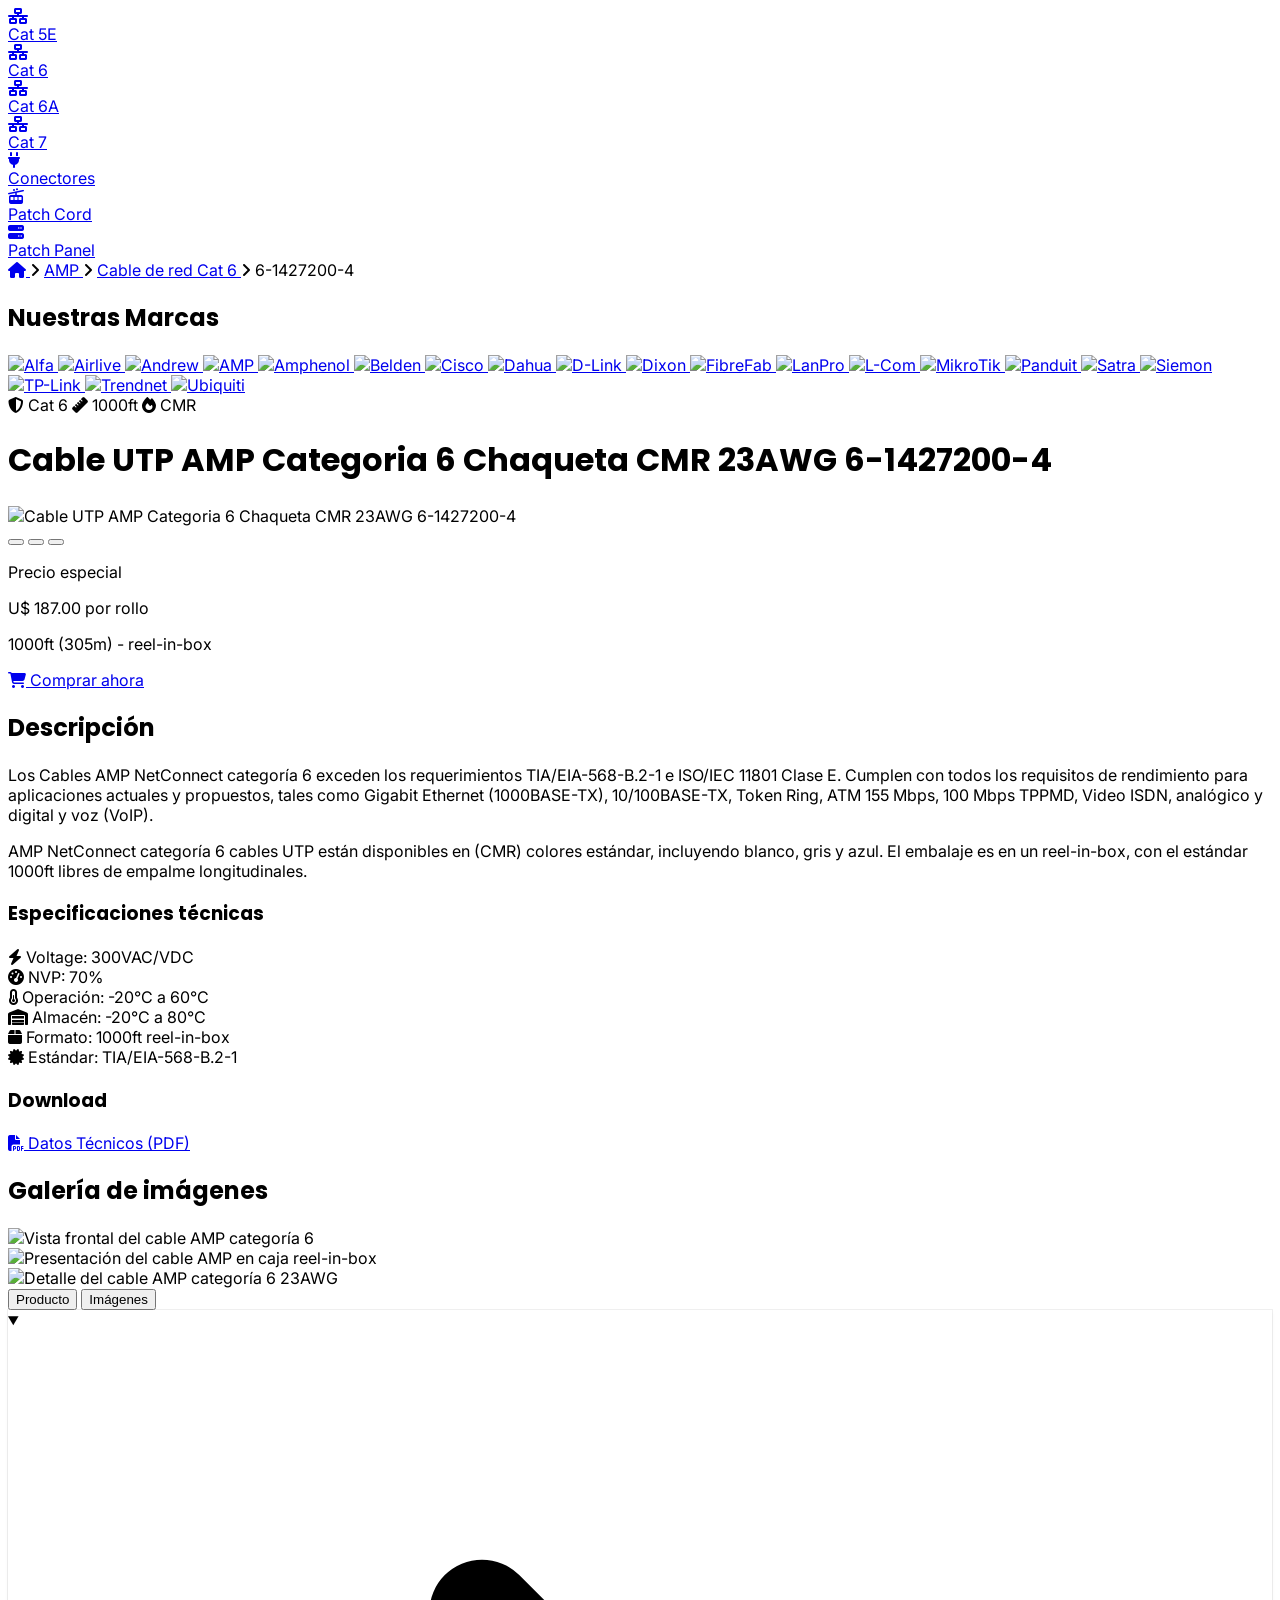
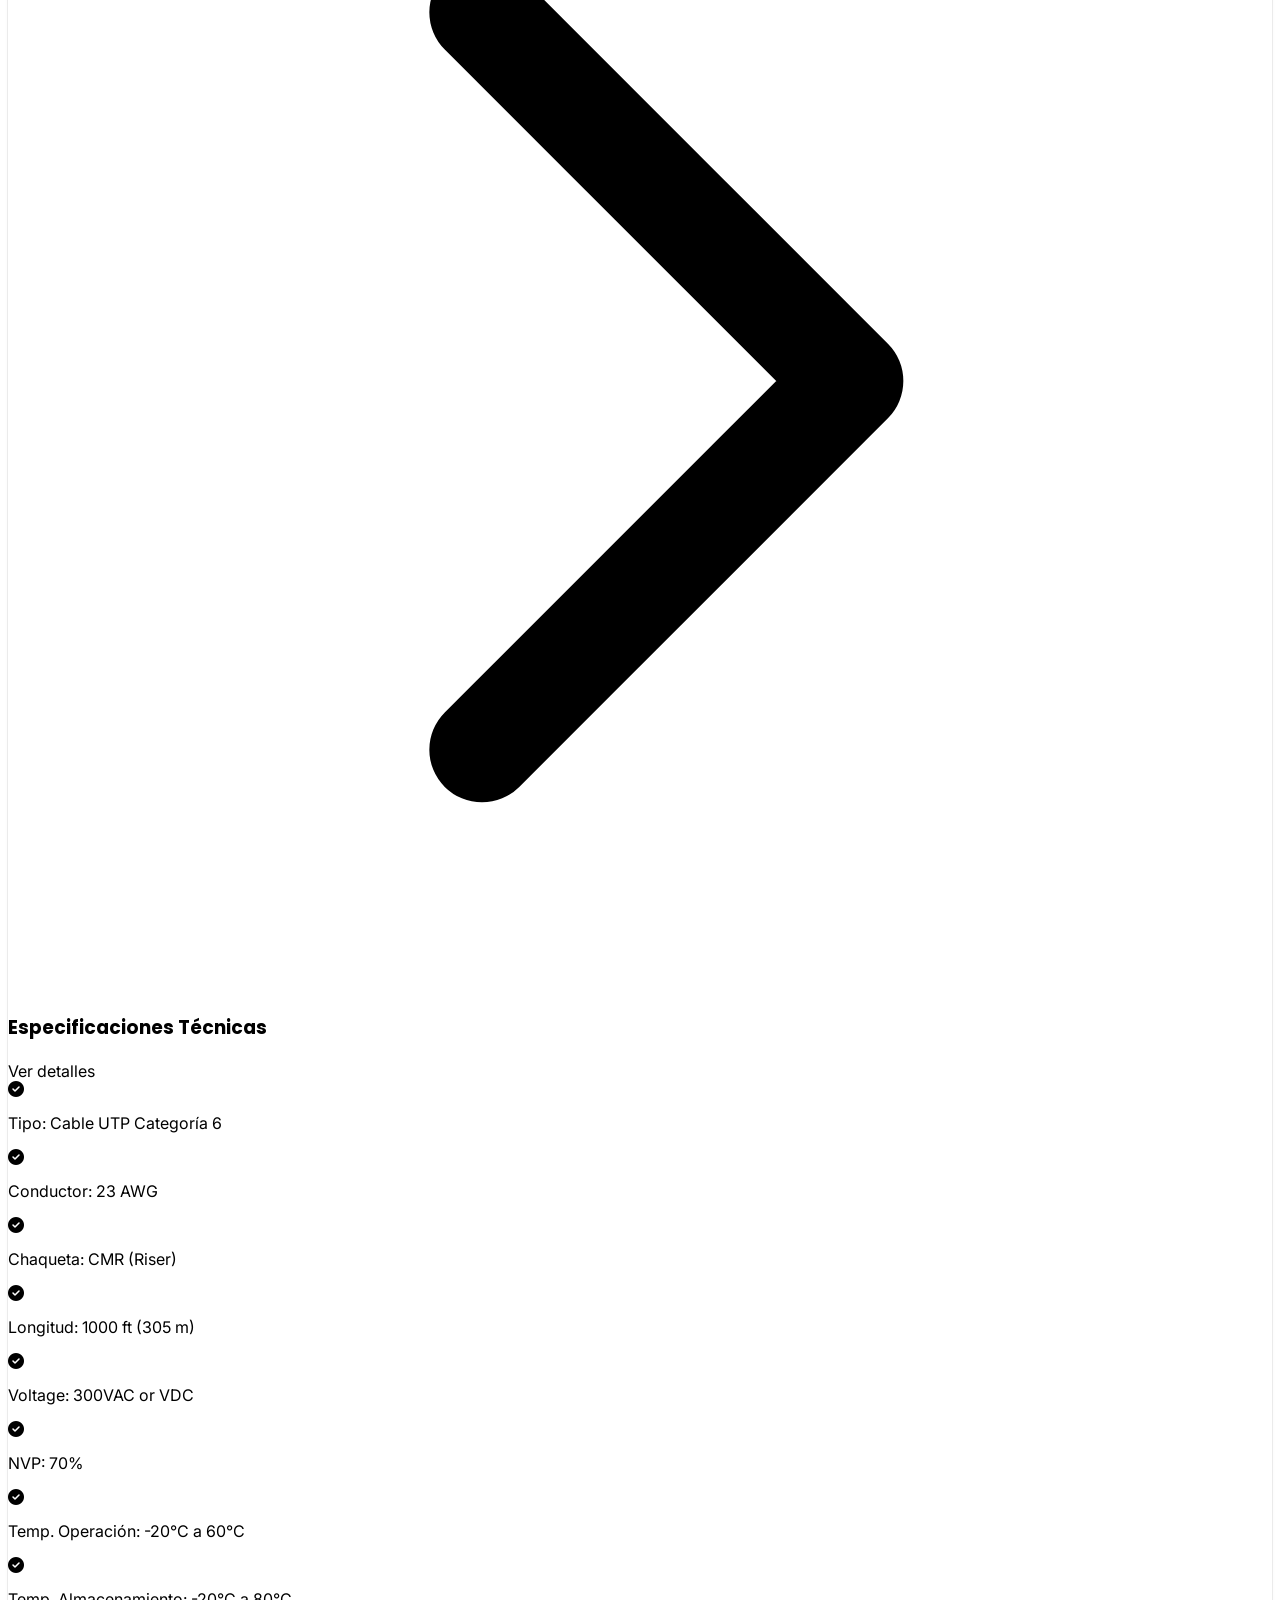
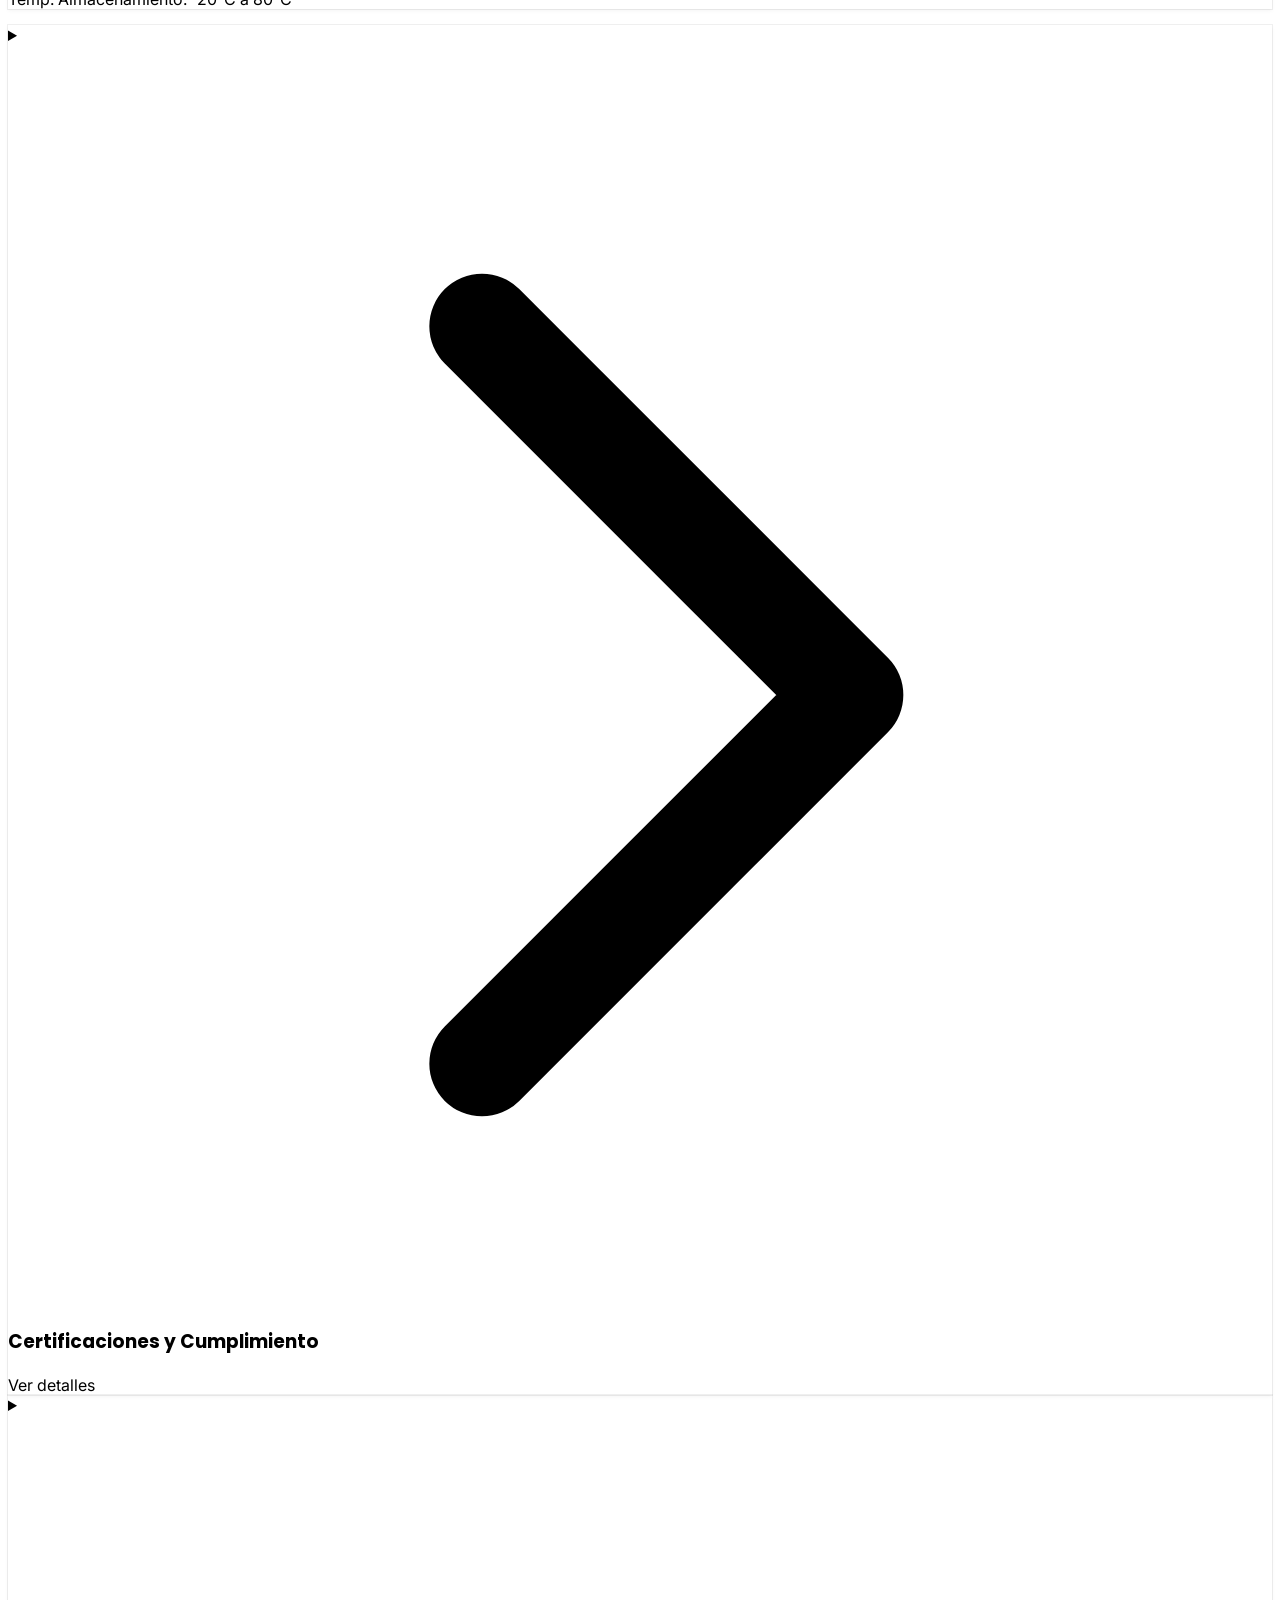
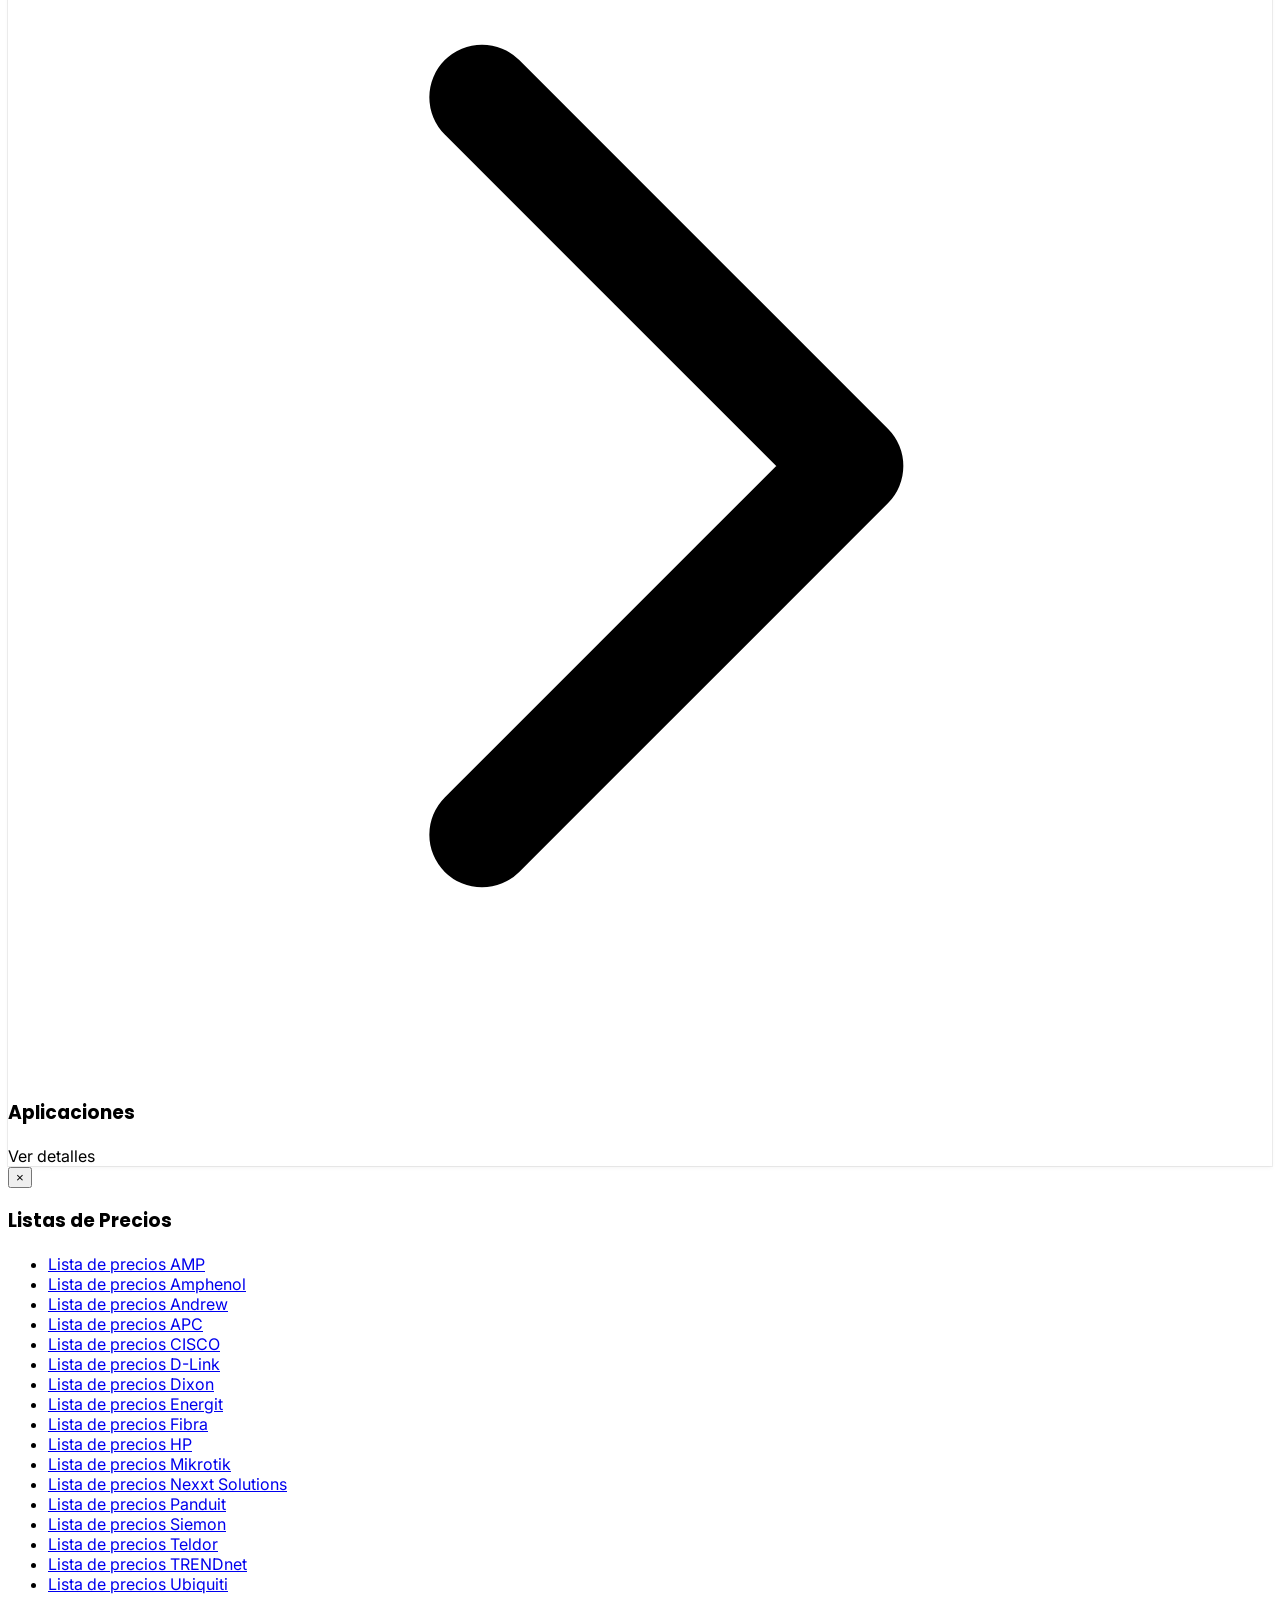
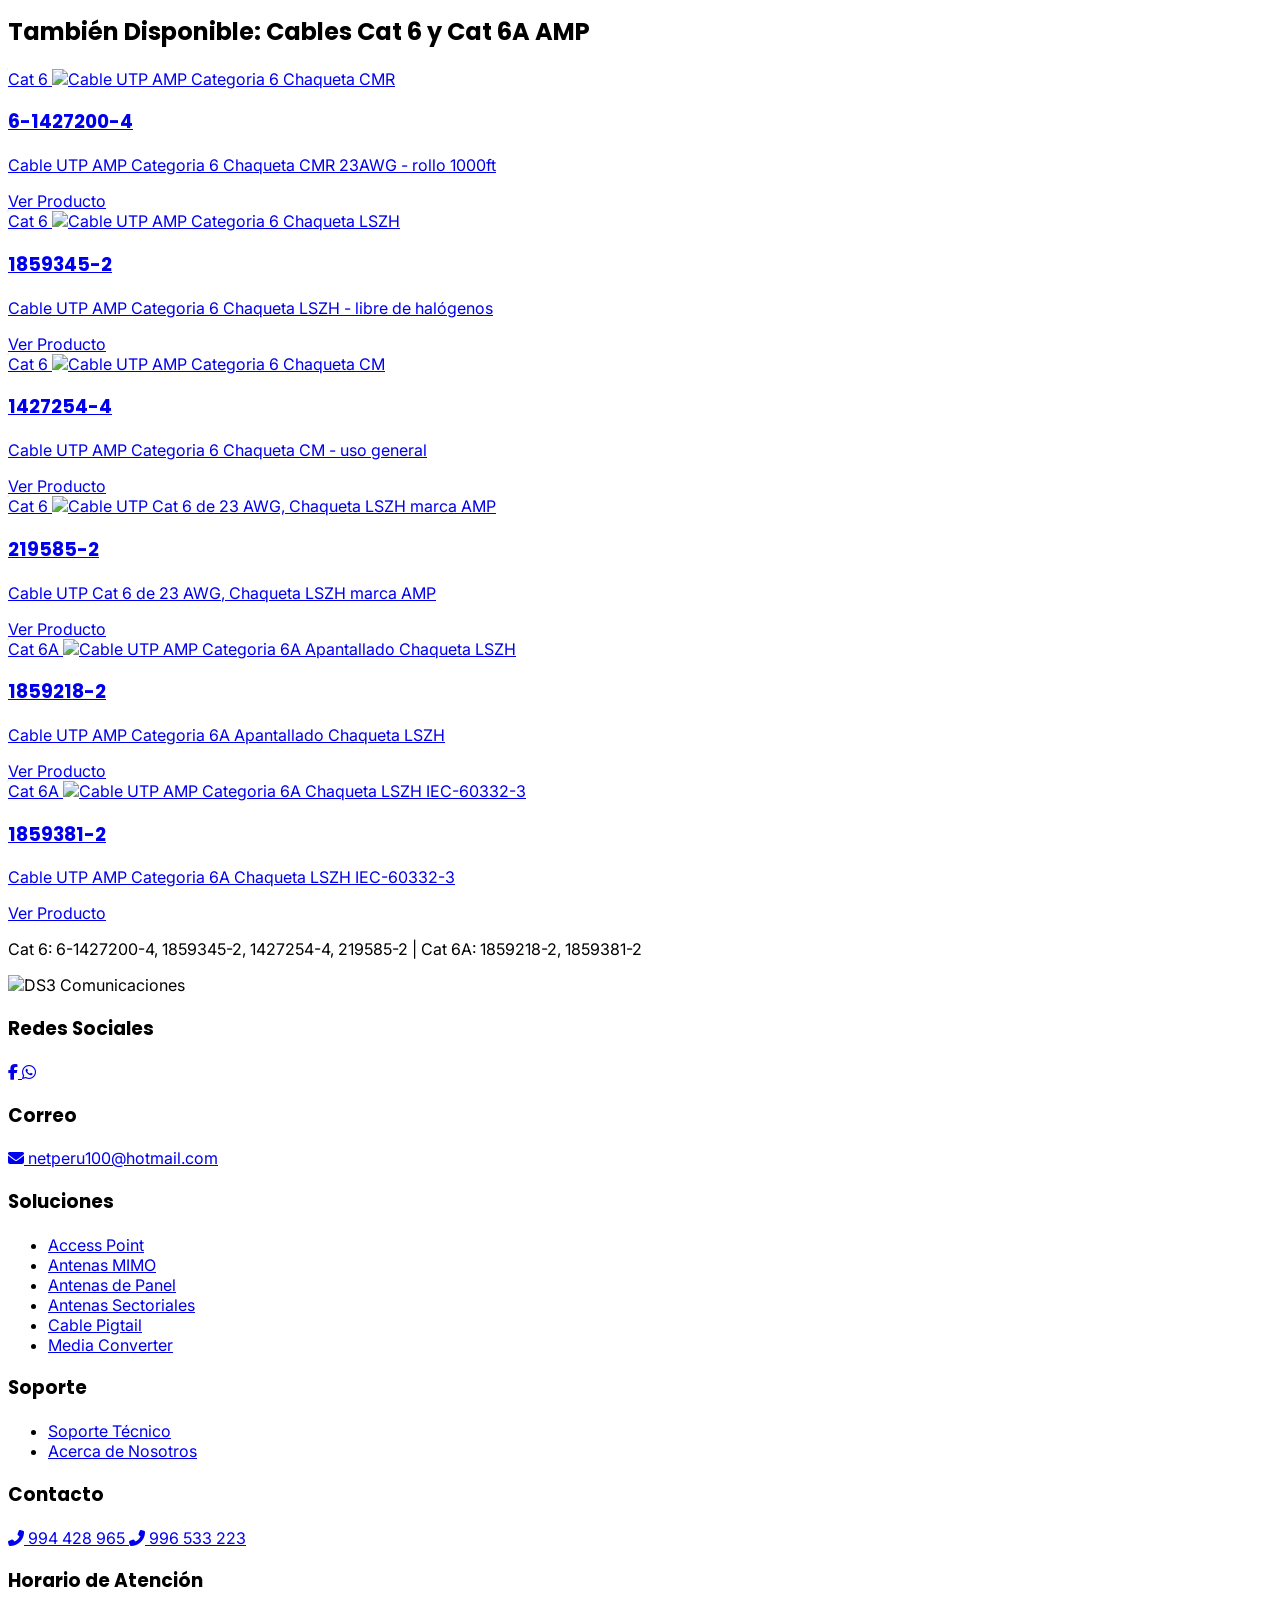
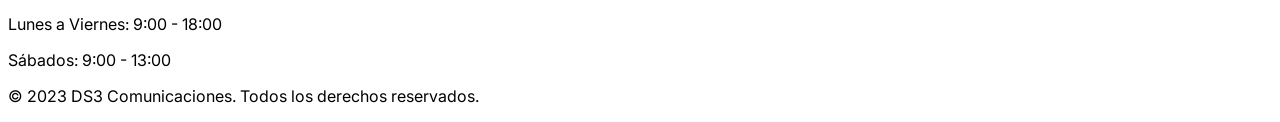
==== commit 7bad3e4a: "fix: replace JS position:fixed with CSS position:sticky for price card - Removed all inline JS that " ====
--- a/6-1427200-4.html
+++ b/6-1427200-4.html
@@ -287,7 +287,7 @@
               <div id="info-column" class="lg:w-1/2">
                 <div class="bg-white rounded-2xl">
                   <!-- PRECIO -->
-                  <div id="price-card">
+                  <div id="price-card" class="lg:sticky lg:top-4">
                     <div class="bg-gradient-to-r from-amp-blue to-blue-700 rounded-xl p-5 text-white mb-6">
                       <p class="text-sm font-body text-blue-200 mb-1">Precio especial</p>
                       <div class="flex items-baseline gap-2">
@@ -798,74 +798,6 @@
   </footer>
 
   <script src="./js/change_tabs.js"></script>
-  <script>
-    (function() {
-      var priceCard = document.getElementById('price-card');
-      if (!priceCard) return;
-
-      var spacer = null;
-      var priceCardHeight = 0;
-      var parentWidth = 0;
-
-      function fixPriceCard() {
-        var isDesktop = window.innerWidth >= 1024;
-
-        if (spacer) {
-          spacer.remove();
-          spacer = null;
-        }
-        priceCard.style.position = '';
-        priceCard.style.top = '';
-        priceCard.style.width = '';
-        priceCard.style.left = '';
-        priceCard.style.zIndex = '';
-
-        if (!isDesktop) return;
-
-        var parent = priceCard.parentNode;
-        if (!parent) return;
-
-        var parentRect = parent.getBoundingClientRect();
-
-        if (spacer) spacer.remove();
-        spacer = document.createElement('div');
-        spacer.style.height = priceCard.offsetHeight + 'px';
-        parent.insertBefore(spacer, priceCard.nextSibling);
-
-        priceCardHeight = priceCard.offsetHeight;
-        parentWidth = parentRect.width;
-
-        priceCard.style.position = 'fixed';
-        priceCard.style.top = '16px';
-        priceCard.style.left = parentRect.left + 'px';
-        priceCard.style.width = parentWidth + 'px';
-        priceCard.style.zIndex = '10';
-      }
-
-      function onScroll() {
-        if (window.innerWidth >= 1024) {
-          var parent = priceCard.parentNode;
-          if (parent && priceCard.style.position === 'fixed') {
-            var pr = parent.getBoundingClientRect();
-            priceCard.style.left = pr.left + 'px';
-            priceCard.style.width = pr.width + 'px';
-          }
-        }
-      }
-
-      function init() {
-        fixPriceCard();
-        window.addEventListener('scroll', function() { onScroll(); });
-        window.addEventListener('resize', function() { fixPriceCard(); });
-      }
-
-      if (document.readyState === 'complete') {
-        init();
-      } else {
-        window.addEventListener('load', init);
-      }
-    })();
-  </script>
 </body>
 
 </html>
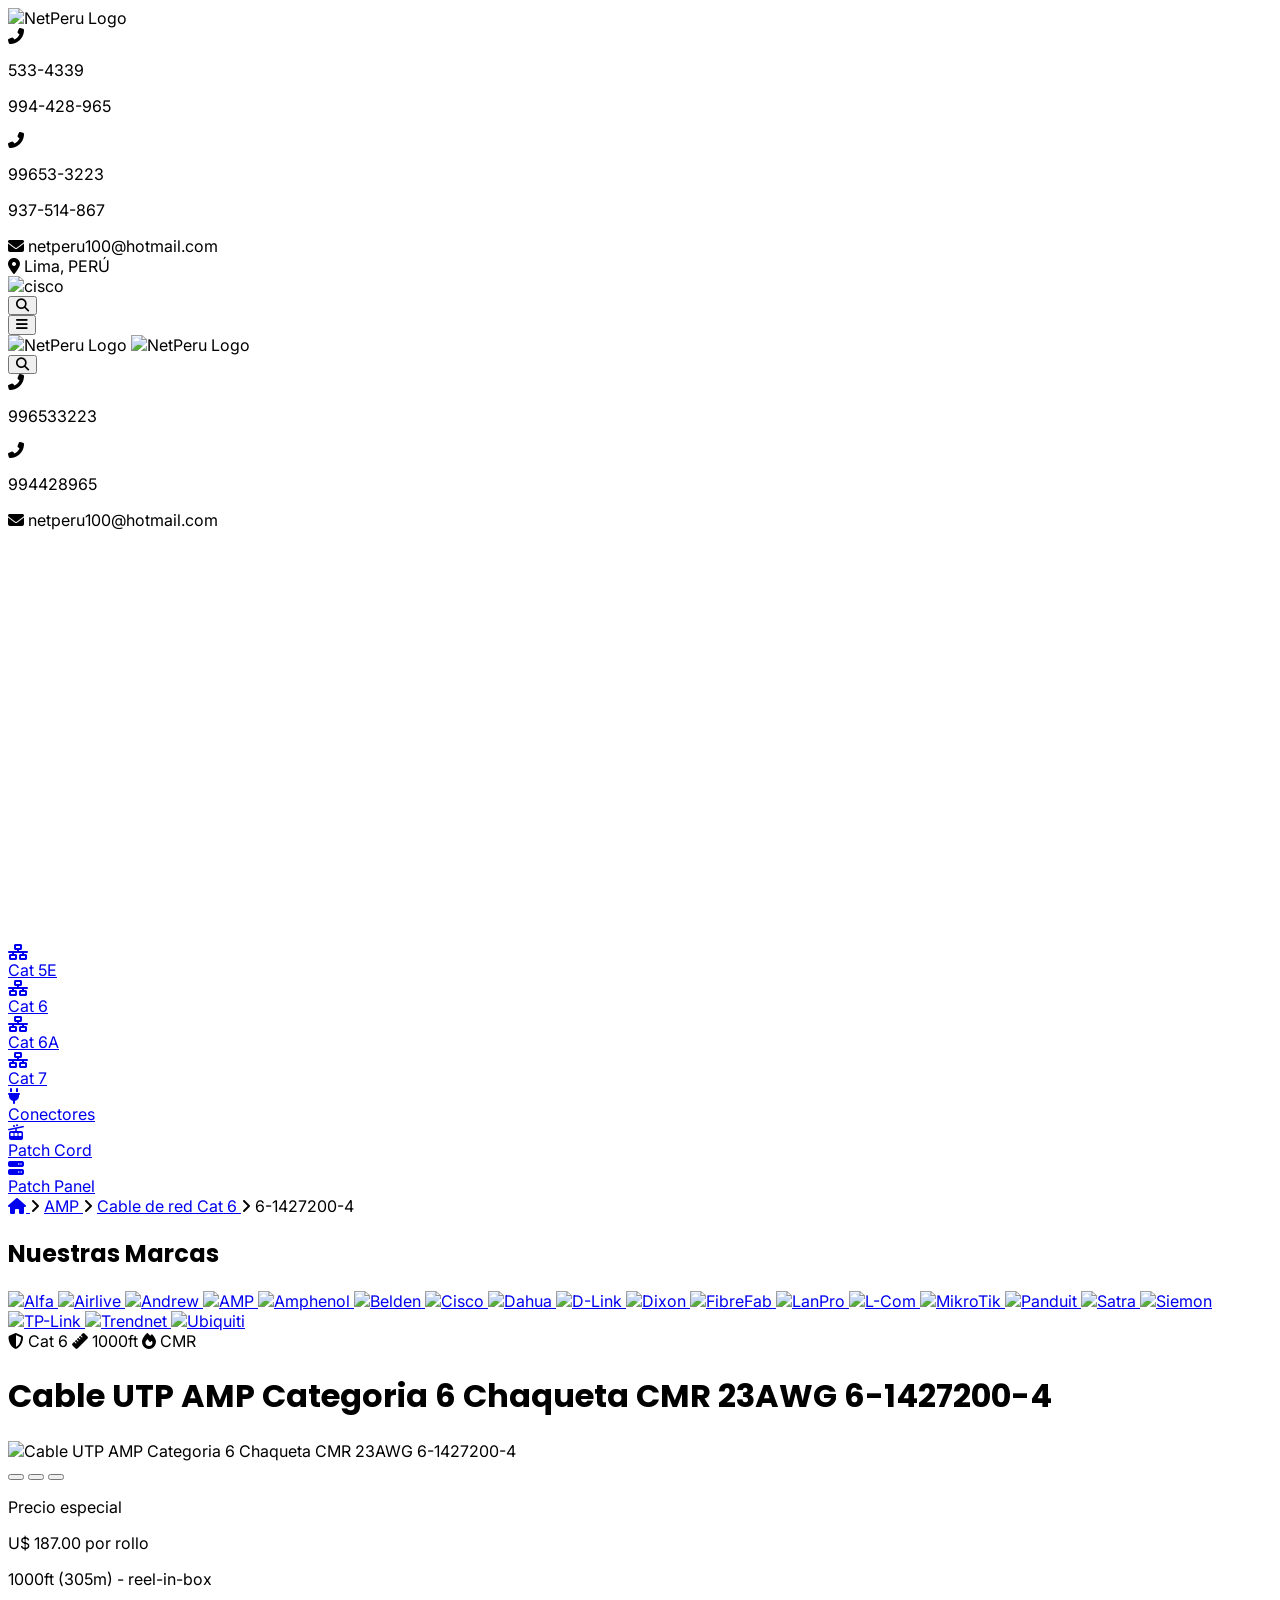
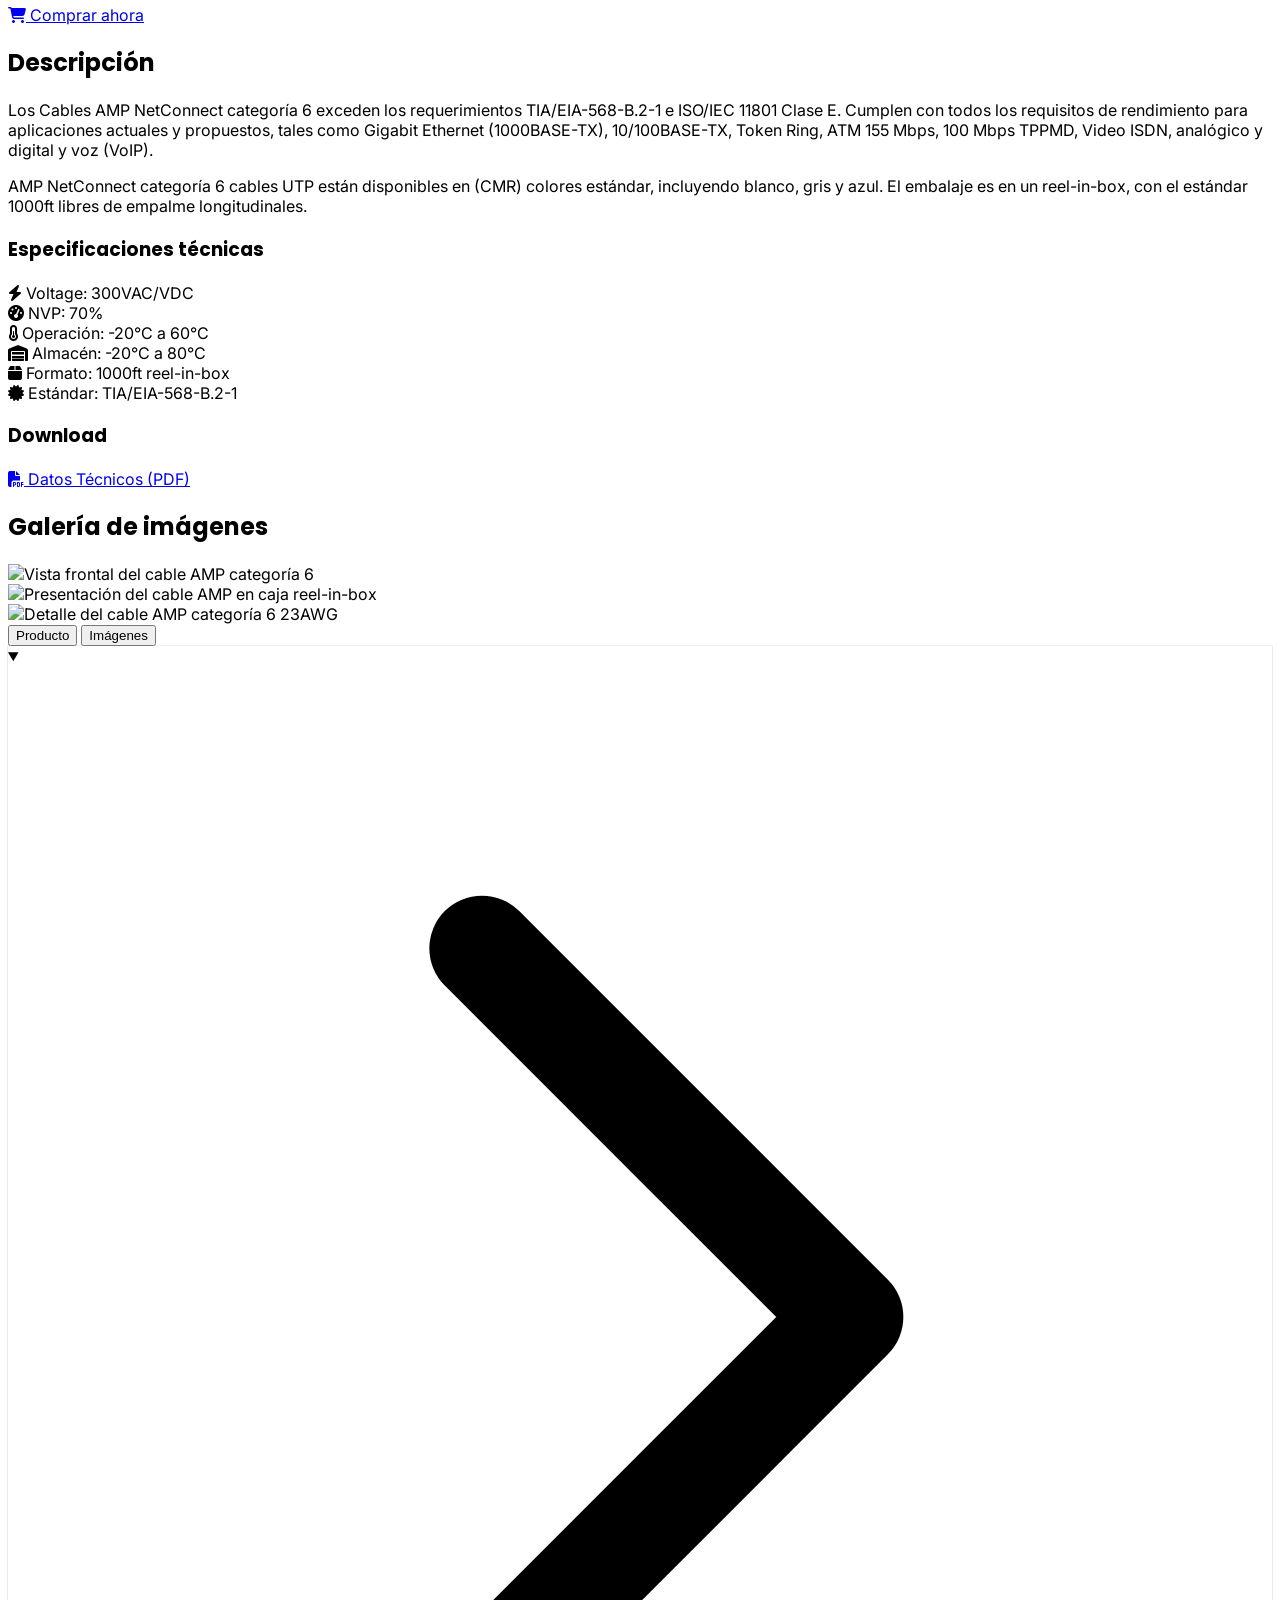
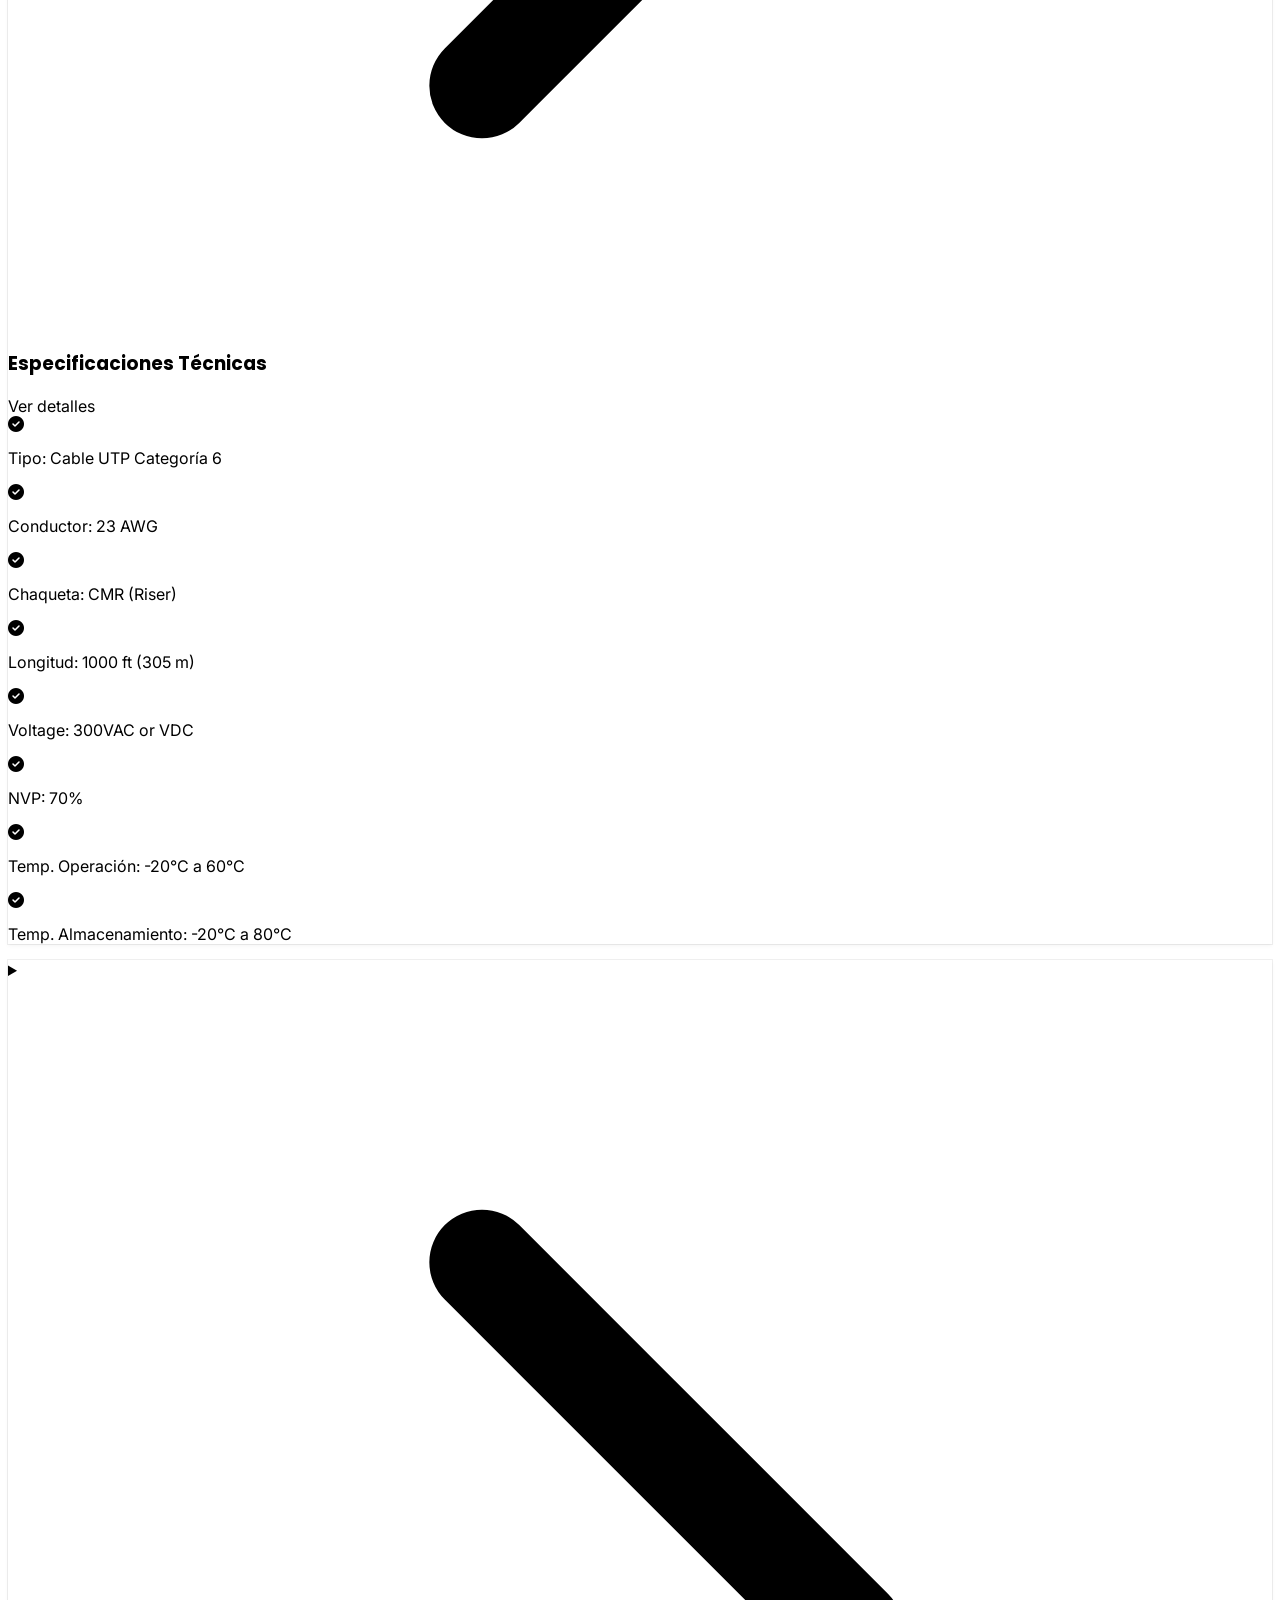
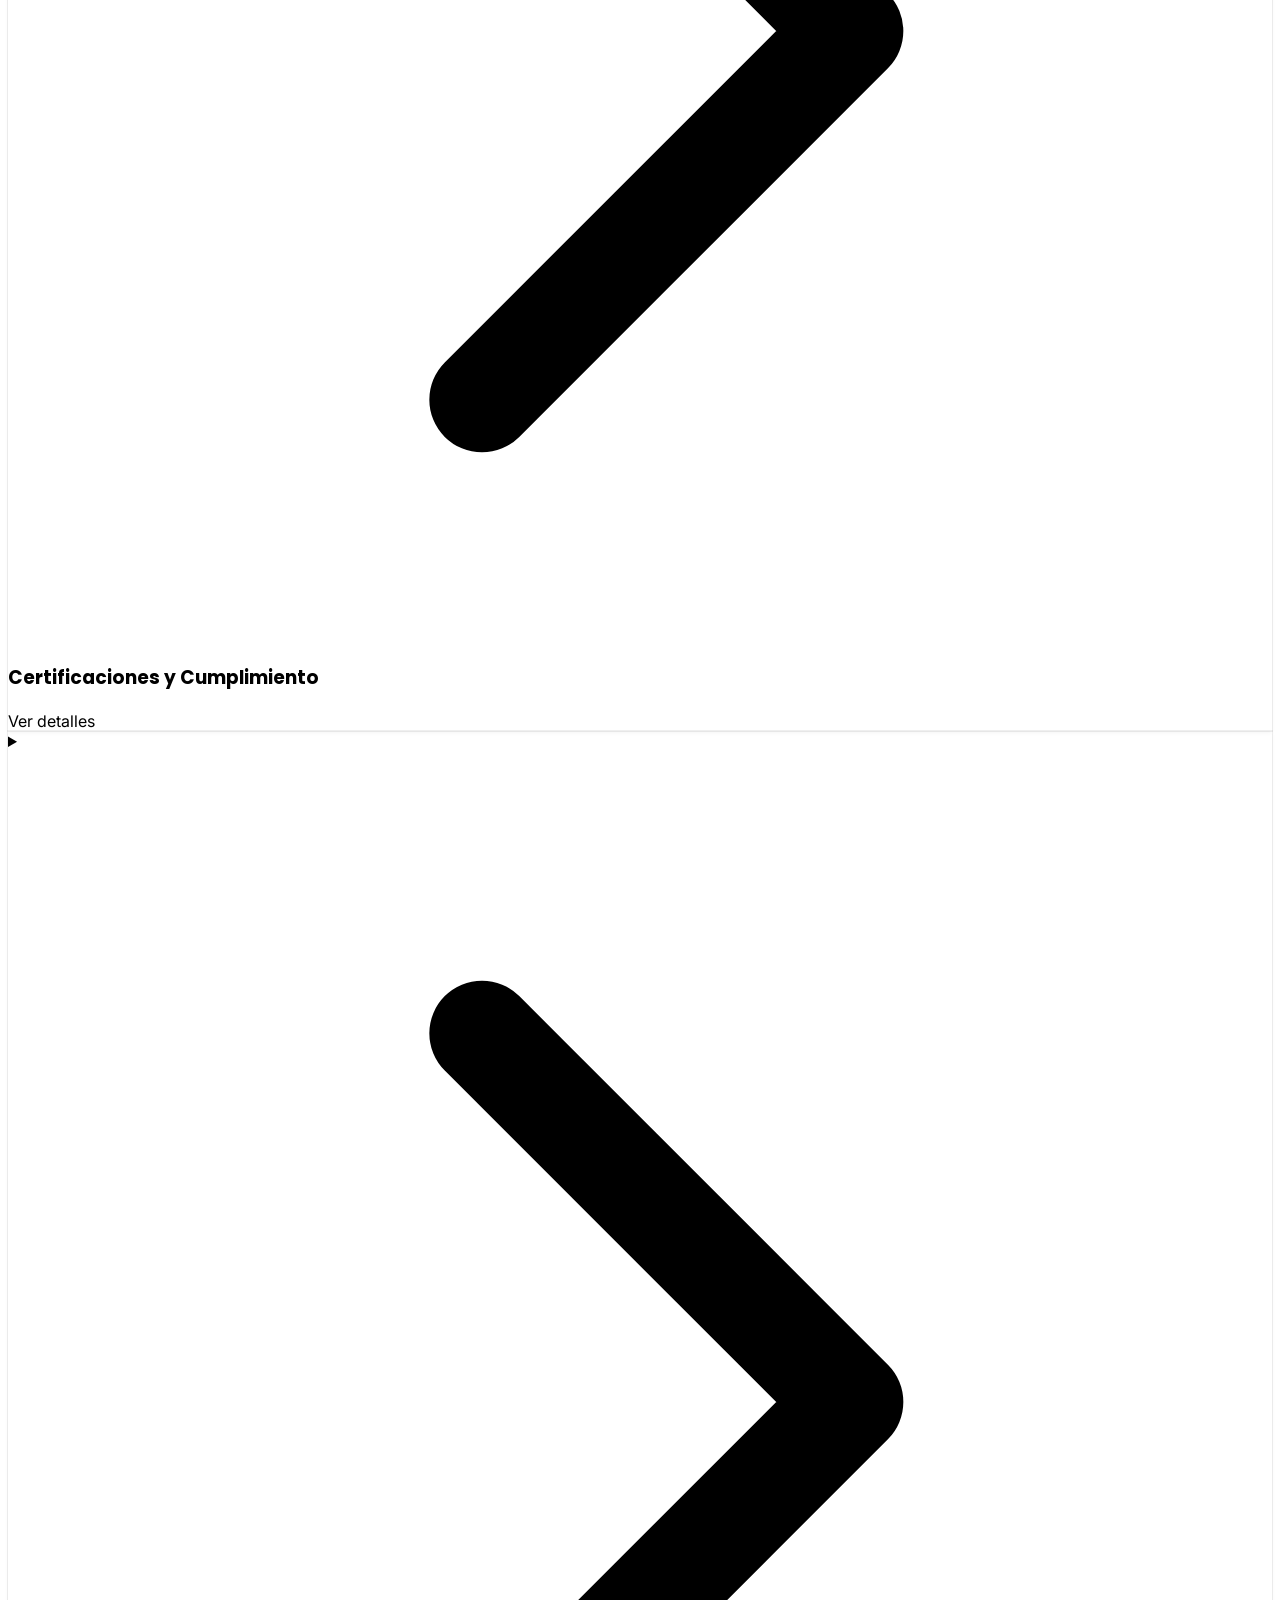
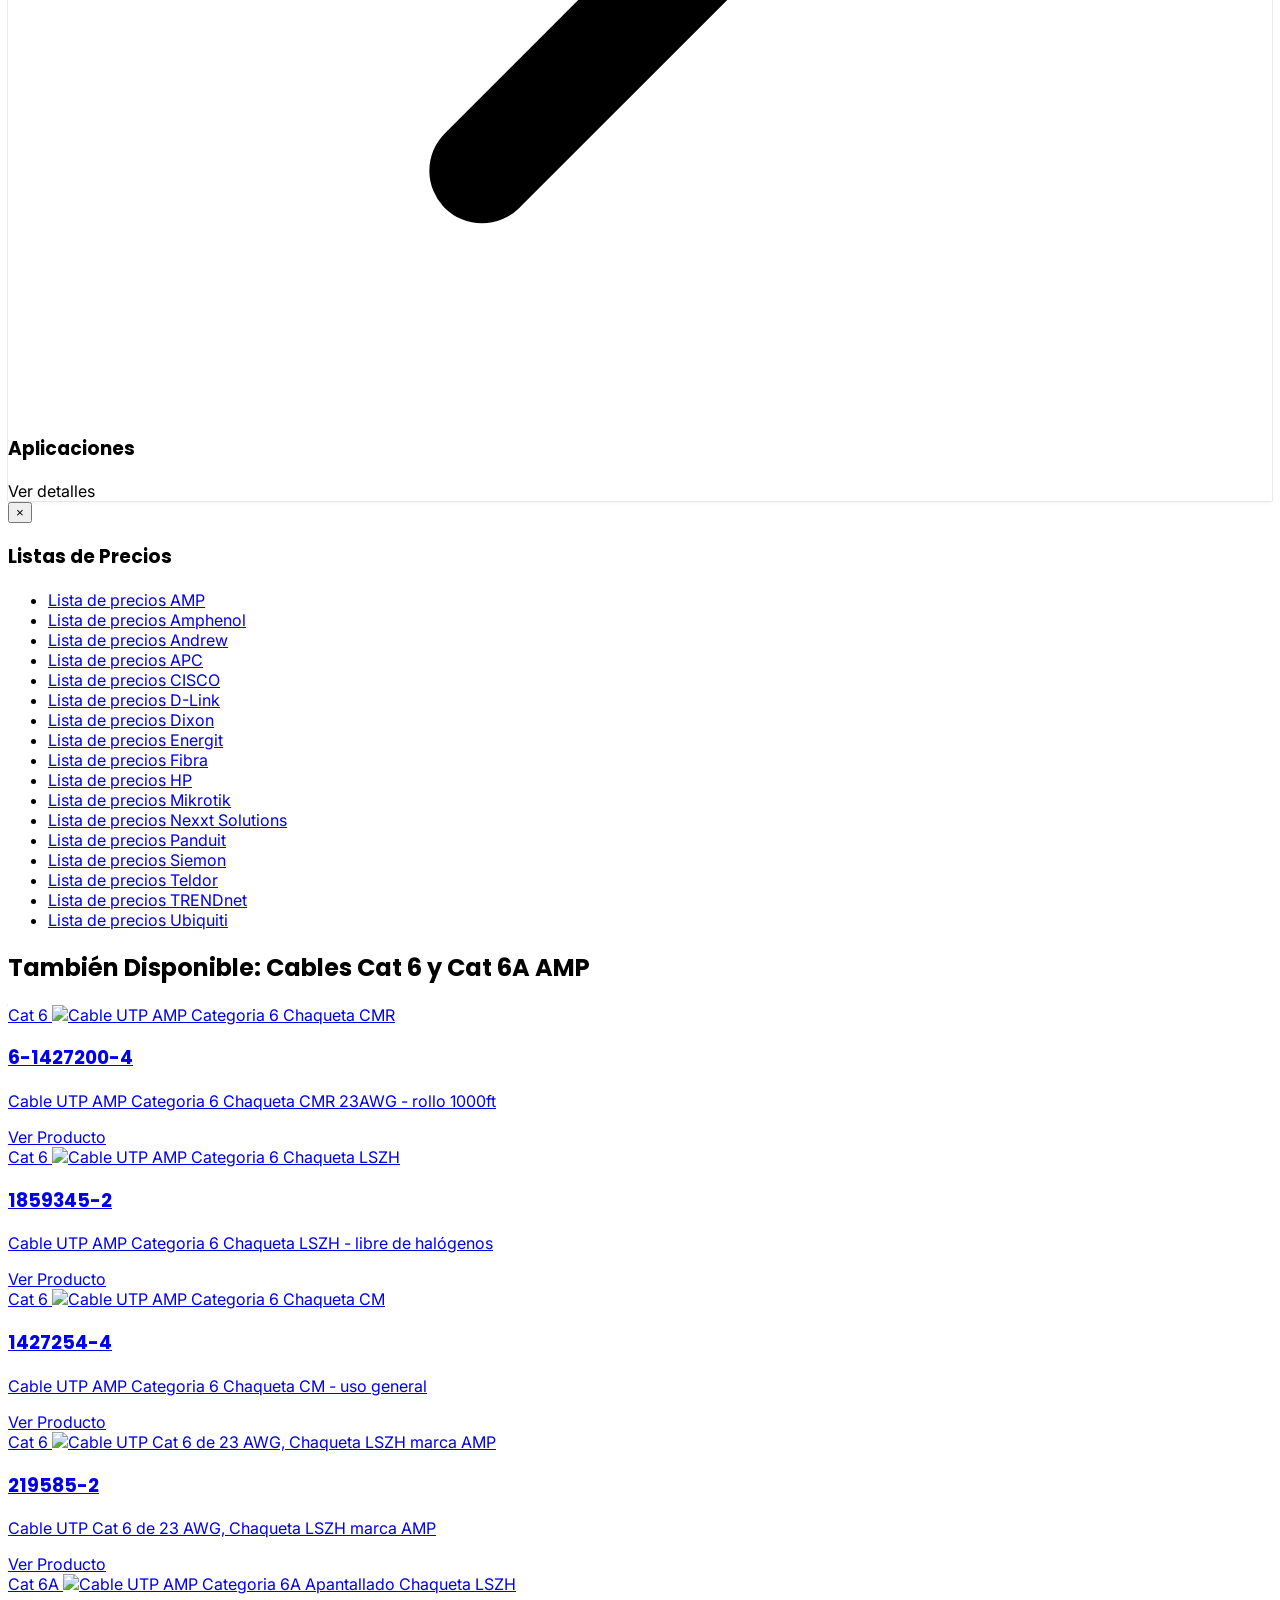
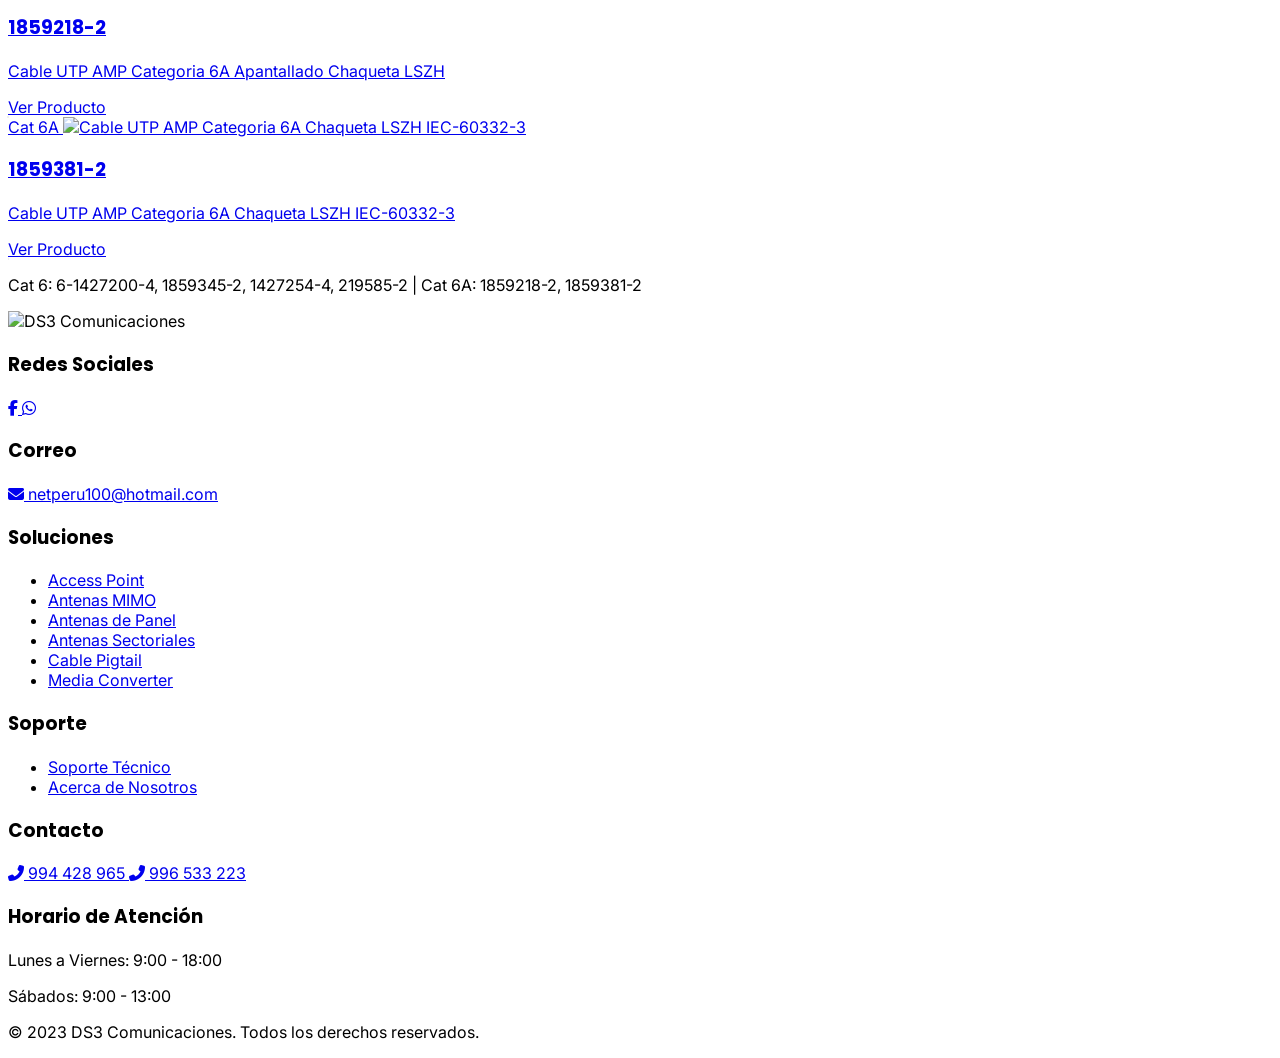
==== commit 41d42b77: "fix: cache-bust nav.js script tag in HTML files" ====
--- a/6-1427200-4.html
+++ b/6-1427200-4.html
@@ -13,7 +13,7 @@
     integrity="sha512-DTOQO9RWCH3ppGqcWaEA1BIZOC6xxalwEsw9c2QQeAIftl+Vegovlnee1c9QX4TctnWMn13TZye+giMm8e2LwA=="
     crossorigin="anonymous" referrerpolicy="no-referrer" />
   <link rel="stylesheet" href="./css/style.css" />
-  <script src="./js/nav.js"></script>
+  <script src="./js/nav.js?v=2"></script>
   <title>Cable UTP AMP Categoria 6 Chaqueta CMR 23AWG 6-1427200-4</title>
   <script>
     tailwind.config = {
@@ -124,102 +124,102 @@
           <div class="grid grid-cols-2 sm:grid-cols-3 md:grid-cols-1 gap-1">
             <a href="https://www.ds3comunicaciones.com/alfa/index.html"
               class="flex items-center justify-center p-1.5 rounded-md transition-[transform,background-color] duration-150 hover:bg-gray-100 hover:-translate-y-0.5 focus-visible:outline-2 focus-visible:outline-amp-blue">
-              <img src="http://www.ds3comunicaciones.com/belden/images/ALFA_logo1.gif" alt="Alfa"
+              <img src="https://www.ds3comunicaciones.com/belden/images/ALFA_logo1.gif" alt="Alfa"
                 class="max-w-[100px] max-h-8 w-auto h-auto object-contain outline outline-1 -outline-offset-1 outline-black/10" loading="lazy" />
             </a>
             <a href="https://www.ds3comunicaciones.com/airlive/index.html"
               class="flex items-center justify-center p-1.5 rounded-md transition-[transform,background-color] duration-150 hover:bg-gray-100 hover:-translate-y-0.5 focus-visible:outline-2 focus-visible:outline-amp-blue">
-              <img src="http://www.ds3comunicaciones.com/belden/images/airlivelogo.gif" alt="Airlive"
+              <img src="https://www.ds3comunicaciones.com/belden/images/airlivelogo.gif" alt="Airlive"
                 class="max-w-[100px] max-h-8 w-auto h-auto object-contain outline outline-1 -outline-offset-1 outline-black/10" loading="lazy" />
             </a>
             <a href="https://www.ds3comunicaciones.com/andrew/index.html"
               class="flex items-center justify-center p-1.5 rounded-md transition-[transform,background-color] duration-150 hover:bg-gray-100 hover:-translate-y-0.5 focus-visible:outline-2 focus-visible:outline-amp-blue">
-              <img src="http://www.ds3comunicaciones.com/andrew/images/logo_andrew.jpg" alt="Andrew"
+              <img src="https://www.ds3comunicaciones.com/andrew/images/logo_andrew.jpg" alt="Andrew"
                 class="max-w-[100px] max-h-8 w-auto h-auto object-contain outline outline-1 -outline-offset-1 outline-black/10" loading="lazy" />
             </a>
             <a href="https://www.ds3comunicaciones.com/AMP/index.html"
               class="flex items-center justify-center p-1.5 rounded-md transition-[transform,background-color] duration-150 hover:bg-gray-100 hover:-translate-y-0.5 focus-visible:outline-2 focus-visible:outline-amp-blue">
-              <img src="http://www.ds3comunicaciones.com/belden/images/amp_logo2-91x20.jpg" alt="AMP"
+              <img src="https://www.ds3comunicaciones.com/belden/images/amp_logo2-91x20.jpg" alt="AMP"
                 class="max-w-[100px] max-h-8 w-auto h-auto object-contain outline outline-1 -outline-offset-1 outline-black/10" loading="lazy" />
             </a>
             <a href="https://www.ds3comunicaciones.com/amphenol/index.html"
               class="flex items-center justify-center p-1.5 rounded-md transition-[transform,background-color] duration-150 hover:bg-gray-100 hover:-translate-y-0.5 focus-visible:outline-2 focus-visible:outline-amp-blue">
-              <img src="http://www.ds3comunicaciones.com/belden/images/amphenol_logo-100x21.jpg" alt="Amphenol"
+              <img src="https://www.ds3comunicaciones.com/belden/images/amphenol_logo-100x21.jpg" alt="Amphenol"
                 class="max-w-[100px] max-h-8 w-auto h-auto object-contain outline outline-1 -outline-offset-1 outline-black/10" loading="lazy" />
             </a>
             <a href="https://www.ds3comunicaciones.com/belden/index.html"
               class="flex items-center justify-center p-1.5 rounded-md transition-[transform,background-color] duration-150 hover:bg-gray-100 hover:-translate-y-0.5 focus-visible:outline-2 focus-visible:outline-amp-blue">
-              <img src="http://www.ds3comunicaciones.com/belden/images/Belden-Logo-93x15.jpg" alt="Belden"
+              <img src="https://www.ds3comunicaciones.com/belden/images/Belden-Logo-93x15.jpg" alt="Belden"
                 class="max-w-[100px] max-h-8 w-auto h-auto object-contain outline outline-1 -outline-offset-1 outline-black/10" loading="lazy" />
             </a>
             <a href="https://www.ds3comunicaciones.com/cisco/index.html"
               class="flex items-center justify-center p-1.5 rounded-md transition-[transform,background-color] duration-150 hover:bg-gray-100 hover:-translate-y-0.5 focus-visible:outline-2 focus-visible:outline-amp-blue">
-              <img src="http://www.ds3comunicaciones.com/cisco/images/logo-cisco.gif" alt="Cisco"
+              <img src="https://www.ds3comunicaciones.com/cisco/images/logo-cisco.gif" alt="Cisco"
                 class="max-w-[100px] max-h-8 w-auto h-auto object-contain outline outline-1 -outline-offset-1 outline-black/10" loading="lazy" />
             </a>
             <a href="https://www.ds3comunicaciones.com/dahua/index.html"
               class="flex items-center justify-center p-1.5 rounded-md transition-[transform,background-color] duration-150 hover:bg-gray-100 hover:-translate-y-0.5 focus-visible:outline-2 focus-visible:outline-amp-blue">
-              <img src="http://www.ds3comunicaciones.com/dahua/images/dahua_logo.jpg" alt="Dahua"
+              <img src="https://www.ds3comunicaciones.com/dahua/images/dahua_logo.jpg" alt="Dahua"
                 class="max-w-[100px] max-h-8 w-auto h-auto object-contain outline outline-1 -outline-offset-1 outline-black/10" loading="lazy" />
             </a>
             <a href="https://www.ds3comunicaciones.com/dlink/index.html"
               class="flex items-center justify-center p-1.5 rounded-md transition-[transform,background-color] duration-150 hover:bg-gray-100 hover:-translate-y-0.5 focus-visible:outline-2 focus-visible:outline-amp-blue">
-              <img src="http://www.ds3comunicaciones.com/belden/images/D-Link_Logo-100x26.jpg" alt="D-Link"
+              <img src="https://www.ds3comunicaciones.com/belden/images/D-Link_Logo-100x26.jpg" alt="D-Link"
                 class="max-w-[100px] max-h-8 w-auto h-auto object-contain outline outline-1 -outline-offset-1 outline-black/10" loading="lazy" />
             </a>
             <a href="https://www.ds3comunicaciones.com/dixon/index.html"
               class="flex items-center justify-center p-1.5 rounded-md transition-[transform,background-color] duration-150 hover:bg-gray-100 hover:-translate-y-0.5 focus-visible:outline-2 focus-visible:outline-amp-blue">
-              <img src="http://www.ds3comunicaciones.com/belden/images/dixon_logo-100x19.jpg" alt="Dixon"
+              <img src="https://www.ds3comunicaciones.com/belden/images/dixon_logo-100x19.jpg" alt="Dixon"
                 class="max-w-[100px] max-h-8 w-auto h-auto object-contain outline outline-1 -outline-offset-1 outline-black/10" loading="lazy" />
             </a>
             <a href="https://www.ds3comunicaciones.com/FibreFab/index.html"
               class="flex items-center justify-center p-1.5 rounded-md transition-[transform,background-color] duration-150 hover:bg-gray-100 hover:-translate-y-0.5 focus-visible:outline-2 focus-visible:outline-amp-blue">
-              <img src="http://www.ds3comunicaciones.com/FibreFab/images/logo_fibrefab.png" alt="FibreFab"
+              <img src="https://www.ds3comunicaciones.com/FibreFab/images/logo_fibrefab.png" alt="FibreFab"
                 class="max-w-[100px] max-h-8 w-auto h-auto object-contain outline outline-1 -outline-offset-1 outline-black/10" loading="lazy" />
             </a>
             <a href="https://www.ds3comunicaciones.com/lanpro/index.html"
               class="flex items-center justify-center p-1.5 rounded-md transition-[transform,background-color] duration-150 hover:bg-gray-100 hover:-translate-y-0.5 focus-visible:outline-2 focus-visible:outline-amp-blue">
-              <img src="http://www.ds3comunicaciones.com/lanpro/images/lanpro_logo.jpg" alt="LanPro"
+              <img src="https://www.ds3comunicaciones.com/lanpro/images/lanpro_logo.jpg" alt="LanPro"
                 class="max-w-[100px] max-h-8 w-auto h-auto object-contain outline outline-1 -outline-offset-1 outline-black/10" loading="lazy" />
             </a>
             <a href="https://www.ds3comunicaciones.com/l-com/"
               class="flex items-center justify-center p-1.5 rounded-md transition-[transform,background-color] duration-150 hover:bg-gray-100 hover:-translate-y-0.5 focus-visible:outline-2 focus-visible:outline-amp-blue">
-              <img src="http://www.ds3comunicaciones.com/sitebuilder/images/lcom_logo-100x23.jpg" alt="L-Com"
+              <img src="https://www.ds3comunicaciones.com/sitebuilder/images/lcom_logo-100x23.jpg" alt="L-Com"
                 class="max-w-[100px] max-h-8 w-auto h-auto object-contain outline outline-1 -outline-offset-1 outline-black/10" loading="lazy" />
             </a>
             <a href="https://www.ds3comunicaciones.com/mikrotik/index.html"
               class="flex items-center justify-center p-1.5 rounded-md transition-[transform,background-color] duration-150 hover:bg-gray-100 hover:-translate-y-0.5 focus-visible:outline-2 focus-visible:outline-amp-blue">
-              <img src="http://www.ds3comunicaciones.com/belden/images/mikrotik_logo-100x24.png" alt="MikroTik"
+              <img src="https://www.ds3comunicaciones.com/belden/images/mikrotik_logo-100x24.png" alt="MikroTik"
                 class="max-w-[100px] max-h-8 w-auto h-auto object-contain outline outline-1 -outline-offset-1 outline-black/10" loading="lazy" />
             </a>
             <a href="https://www.ds3comunicaciones.com/panduit/index.html"
               class="flex items-center justify-center p-1.5 rounded-md transition-[transform,background-color] duration-150 hover:bg-gray-100 hover:-translate-y-0.5 focus-visible:outline-2 focus-visible:outline-amp-blue">
-              <img src="http://www.ds3comunicaciones.com/panduit/images/panduit_logo.jpg" alt="Panduit"
+              <img src="https://www.ds3comunicaciones.com/panduit/images/panduit_logo.jpg" alt="Panduit"
                 class="max-w-[100px] max-h-8 w-auto h-auto object-contain outline outline-1 -outline-offset-1 outline-black/10" loading="lazy" />
             </a>
             <a href="https://www.ds3comunicaciones.com/satra/index.html"
               class="flex items-center justify-center p-1.5 rounded-md transition-[transform,background-color] duration-150 hover:bg-gray-100 hover:-translate-y-0.5 focus-visible:outline-2 focus-visible:outline-amp-blue">
-              <img src="http://www.ds3comunicaciones.com/satra/images/satra.JPG" alt="Satra"
+              <img src="https://www.ds3comunicaciones.com/satra/images/satra.JPG" alt="Satra"
                 class="max-w-[100px] max-h-8 w-auto h-auto object-contain outline outline-1 -outline-offset-1 outline-black/10" loading="lazy" />
             </a>
             <a href="https://www.ds3comunicaciones.com/siemon/index.html"
               class="flex items-center justify-center p-1.5 rounded-md transition-[transform,background-color] duration-150 hover:bg-gray-100 hover:-translate-y-0.5 focus-visible:outline-2 focus-visible:outline-amp-blue">
-              <img src="http://www.ds3comunicaciones.com/siemon/images/siemon_logo1.GIF" alt="Siemon"
+              <img src="https://www.ds3comunicaciones.com/siemon/images/siemon_logo1.GIF" alt="Siemon"
                 class="max-w-[100px] max-h-8 w-auto h-auto object-contain outline outline-1 -outline-offset-1 outline-black/10" loading="lazy" />
             </a>
             <a href="https://www.ds3comunicaciones.com/tplink/"
               class="flex items-center justify-center p-1.5 rounded-md transition-[transform,background-color] duration-150 hover:bg-gray-100 hover:-translate-y-0.5 focus-visible:outline-2 focus-visible:outline-amp-blue">
-              <img src="http://www.ds3comunicaciones.com/belden/images/tp-link_logo-100x13.jpg" alt="TP-Link"
+              <img src="https://www.ds3comunicaciones.com/belden/images/tp-link_logo-100x13.jpg" alt="TP-Link"
                 class="max-w-[100px] max-h-8 w-auto h-auto object-contain outline outline-1 -outline-offset-1 outline-black/10" loading="lazy" />
             </a>
             <a href="https://www.ds3comunicaciones.com/trendnet/"
               class="flex items-center justify-center p-1.5 rounded-md transition-[transform,background-color] duration-150 hover:bg-gray-100 hover:-translate-y-0.5 focus-visible:outline-2 focus-visible:outline-amp-blue">
-              <img src="http://www.ds3comunicaciones.com/belden/images/trendnet_logo-100x20.jpg" alt="Trendnet"
+              <img src="https://www.ds3comunicaciones.com/belden/images/trendnet_logo-100x20.jpg" alt="Trendnet"
                 class="max-w-[100px] max-h-8 w-auto h-auto object-contain outline outline-1 -outline-offset-1 outline-black/10" loading="lazy" />
             </a>
             <a href="https://www.ds3comunicaciones.com/ubiquiti/index.html"
               class="flex items-center justify-center p-1.5 rounded-md transition-[transform,background-color] duration-150 hover:bg-gray-100 hover:-translate-y-0.5 focus-visible:outline-2 focus-visible:outline-amp-blue">
-              <img src="http://www.ds3comunicaciones.com/belden/images/ubnt_logo-100x47.png" alt="Ubiquiti"
+              <img src="https://www.ds3comunicaciones.com/belden/images/ubnt_logo-100x47.png" alt="Ubiquiti"
                 class="max-w-[100px] max-h-8 w-auto h-auto object-contain outline outline-1 -outline-offset-1 outline-black/10" loading="lazy" />
             </a>
           </div>
@@ -284,7 +284,7 @@
               </div>
 
               <!-- INFORMACIÓN -->
-              <div id="info-column" class="lg:w-1/2">
+              <div id="info-column" class="lg:w-1/2 lg:self-start">
                 <div class="bg-white rounded-2xl">
                   <!-- PRECIO -->
                   <div id="price-card" class="lg:sticky lg:top-4">
@@ -716,7 +716,7 @@
     <div class="max-w-7xl mx-auto">
       <div class="grid grid-cols-1 md:grid-cols-2 lg:grid-cols-4 gap-8">
         <div class="space-y-4">
-          <img src="http://www.ds3comunicaciones.com/mikrotik/images/Logo1.jpg" alt="DS3 Comunicaciones"
+          <img src="https://www.ds3comunicaciones.com/mikrotik/images/Logo1.jpg" alt="DS3 Comunicaciones"
             class="w-32 h-auto" loading="lazy" />
           <div class="space-y-2">
             <h3 class="font-display font-bold text-amp-navy text-base">Redes Sociales</h3>
@@ -798,6 +798,89 @@
   </footer>
 
   <script src="./js/change_tabs.js"></script>
+  <script>
+    (function() {
+      var priceCard = document.getElementById('price-card');
+      if (!priceCard) return;
+
+      var spacer = null;
+      var isFixed = false;
+      var naturalTop = 0;
+
+      function getNaturalTop(el) {
+        var rect = el.getBoundingClientRect();
+        var scrollTop = window.pageYOffset || document.documentElement.scrollTop;
+        return rect.top + scrollTop;
+      }
+
+      function update() {
+        var isDesktop = window.innerWidth >= 1024;
+
+        if (!isDesktop) {
+          if (isFixed) {
+            priceCard.style.position = '';
+            priceCard.style.top = '';
+            priceCard.style.left = '';
+            priceCard.style.width = '';
+            if (spacer) { spacer.remove(); spacer = null; }
+            isFixed = false;
+          }
+          return;
+        }
+
+        if (!isFixed) {
+          naturalTop = getNaturalTop(priceCard);
+        }
+
+        var scrollTop = window.pageYOffset || document.documentElement.scrollTop;
+        var shouldFix = (scrollTop + 16) >= naturalTop;
+
+        if (shouldFix && !isFixed) {
+          var parent = priceCard.parentNode;
+          if (!parent) return;
+          var pr = parent.getBoundingClientRect();
+
+          spacer = document.createElement('div');
+          spacer.style.height = priceCard.offsetHeight + 'px';
+          parent.insertBefore(spacer, priceCard.nextSibling);
+
+          priceCard.style.position = 'fixed';
+          priceCard.style.top = '16px';
+          priceCard.style.left = pr.left + 'px';
+          priceCard.style.width = pr.width + 'px';
+          isFixed = true;
+        } else if (!shouldFix && isFixed) {
+          priceCard.style.position = '';
+          priceCard.style.top = '';
+          priceCard.style.left = '';
+          priceCard.style.width = '';
+          if (spacer) { spacer.remove(); spacer = null; }
+          isFixed = false;
+        } else if (isFixed) {
+          var parent = priceCard.parentNode;
+          if (parent) {
+            var pr = parent.getBoundingClientRect();
+            priceCard.style.left = pr.left + 'px';
+            priceCard.style.width = pr.width + 'px';
+          }
+        }
+      }
+
+      window.addEventListener('scroll', update, { passive: true });
+      window.addEventListener('resize', update);
+
+      function init() {
+        update();
+        setTimeout(update, 600);
+      }
+
+      if (document.readyState === 'complete') {
+        init();
+      } else {
+        window.addEventListener('load', init);
+      }
+    })();
+  </script>
 </body>
 
 </html>
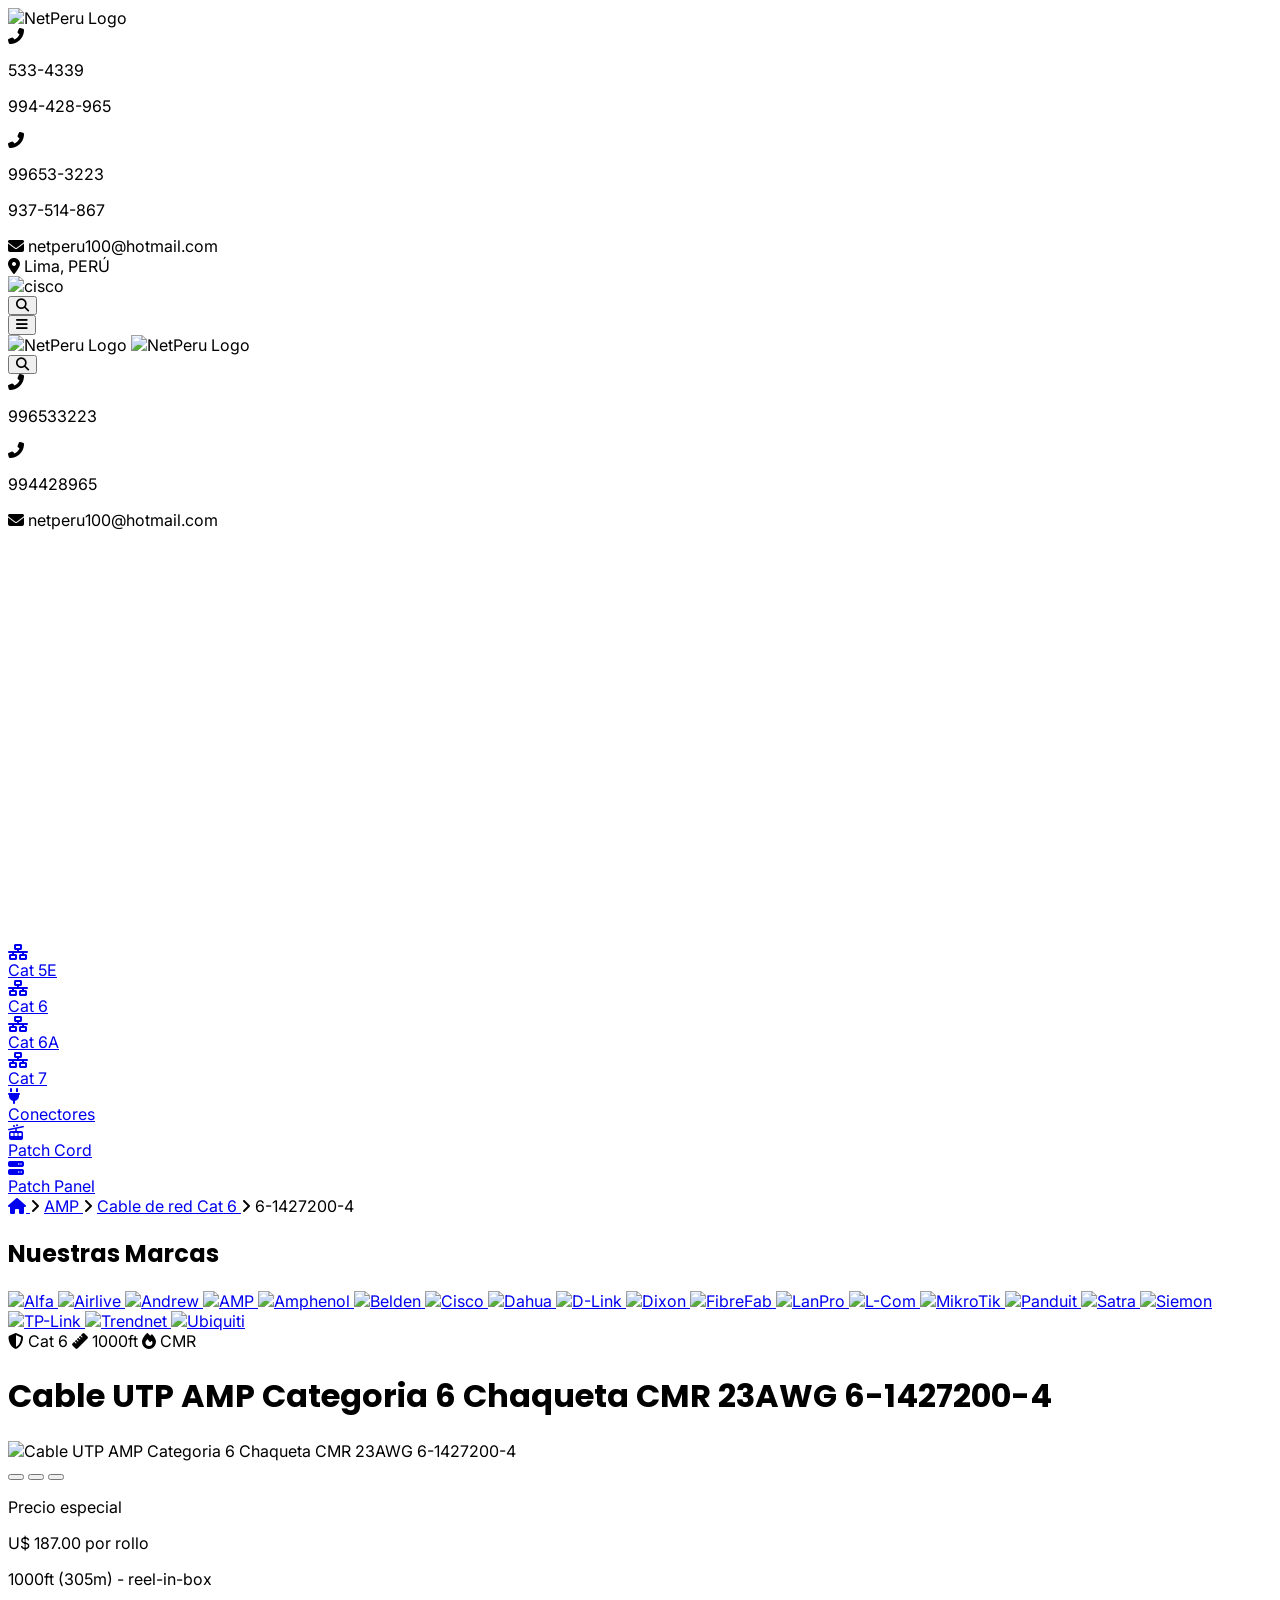
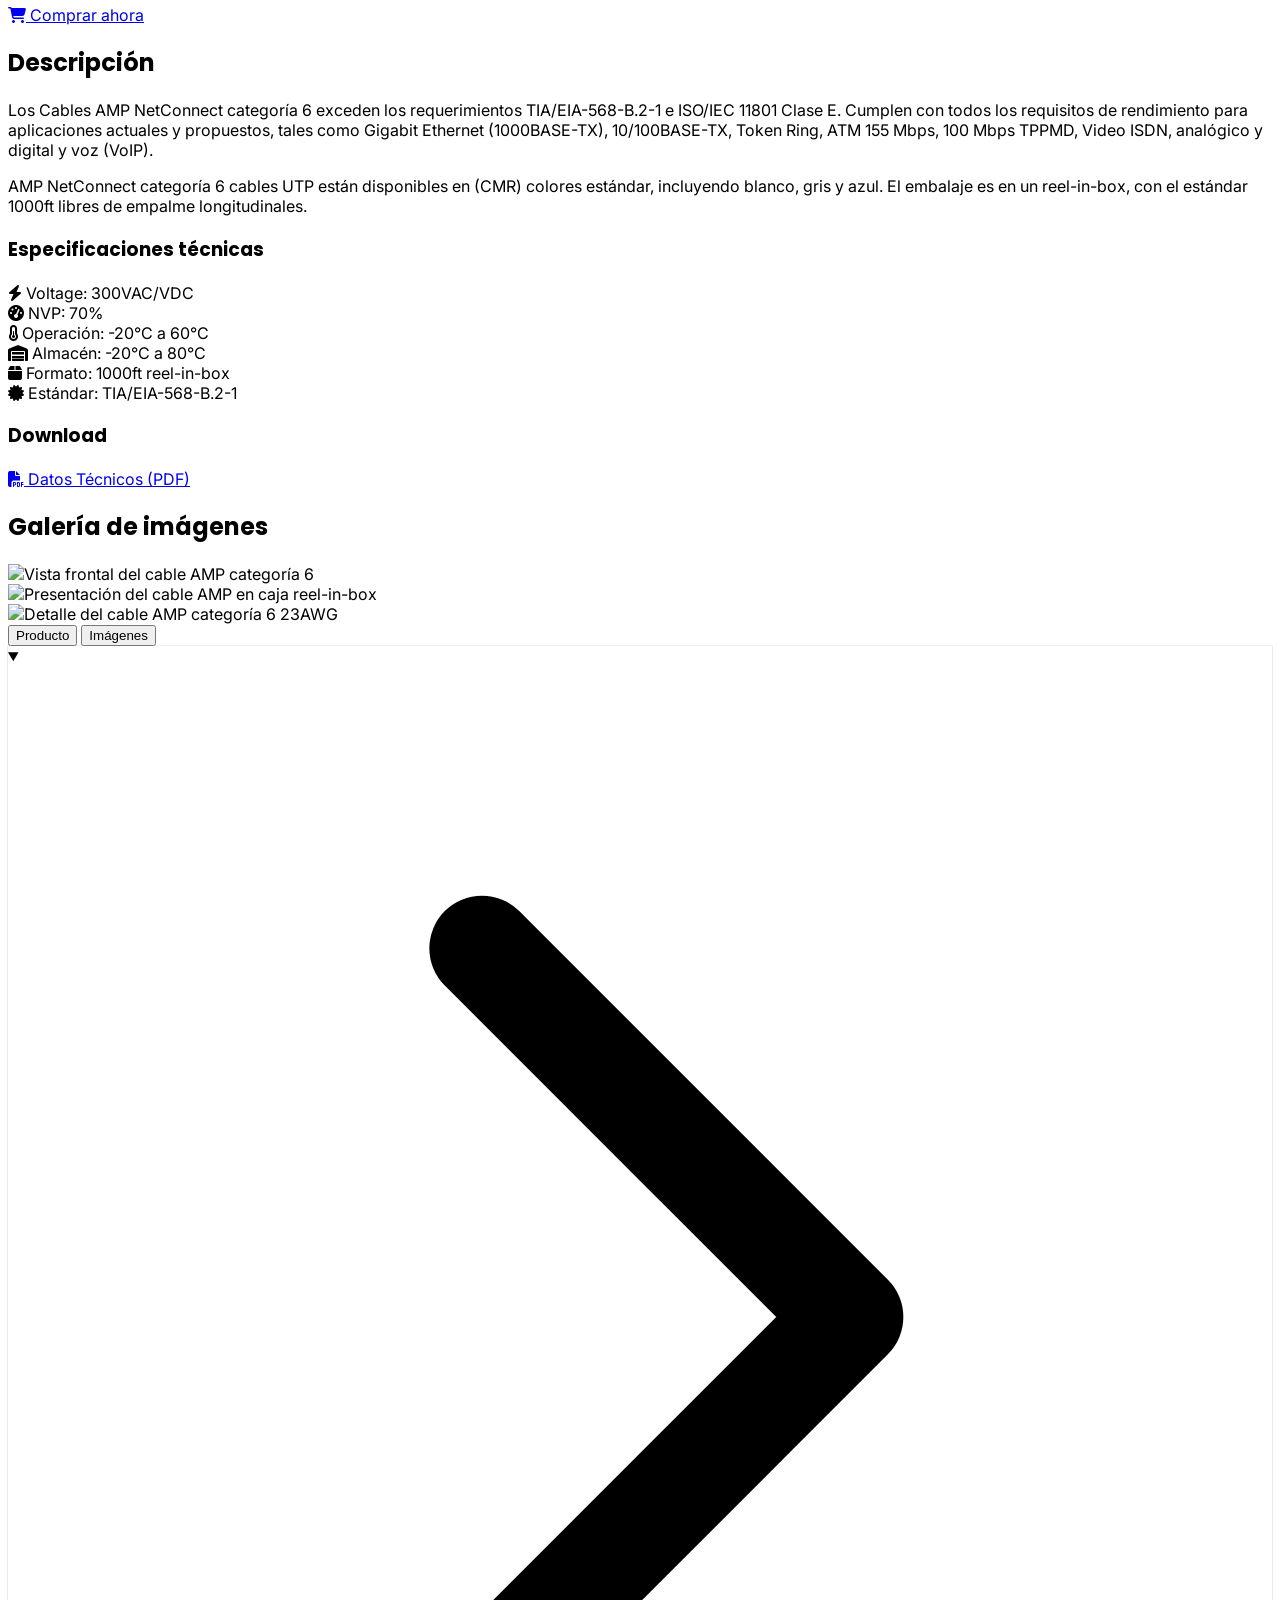
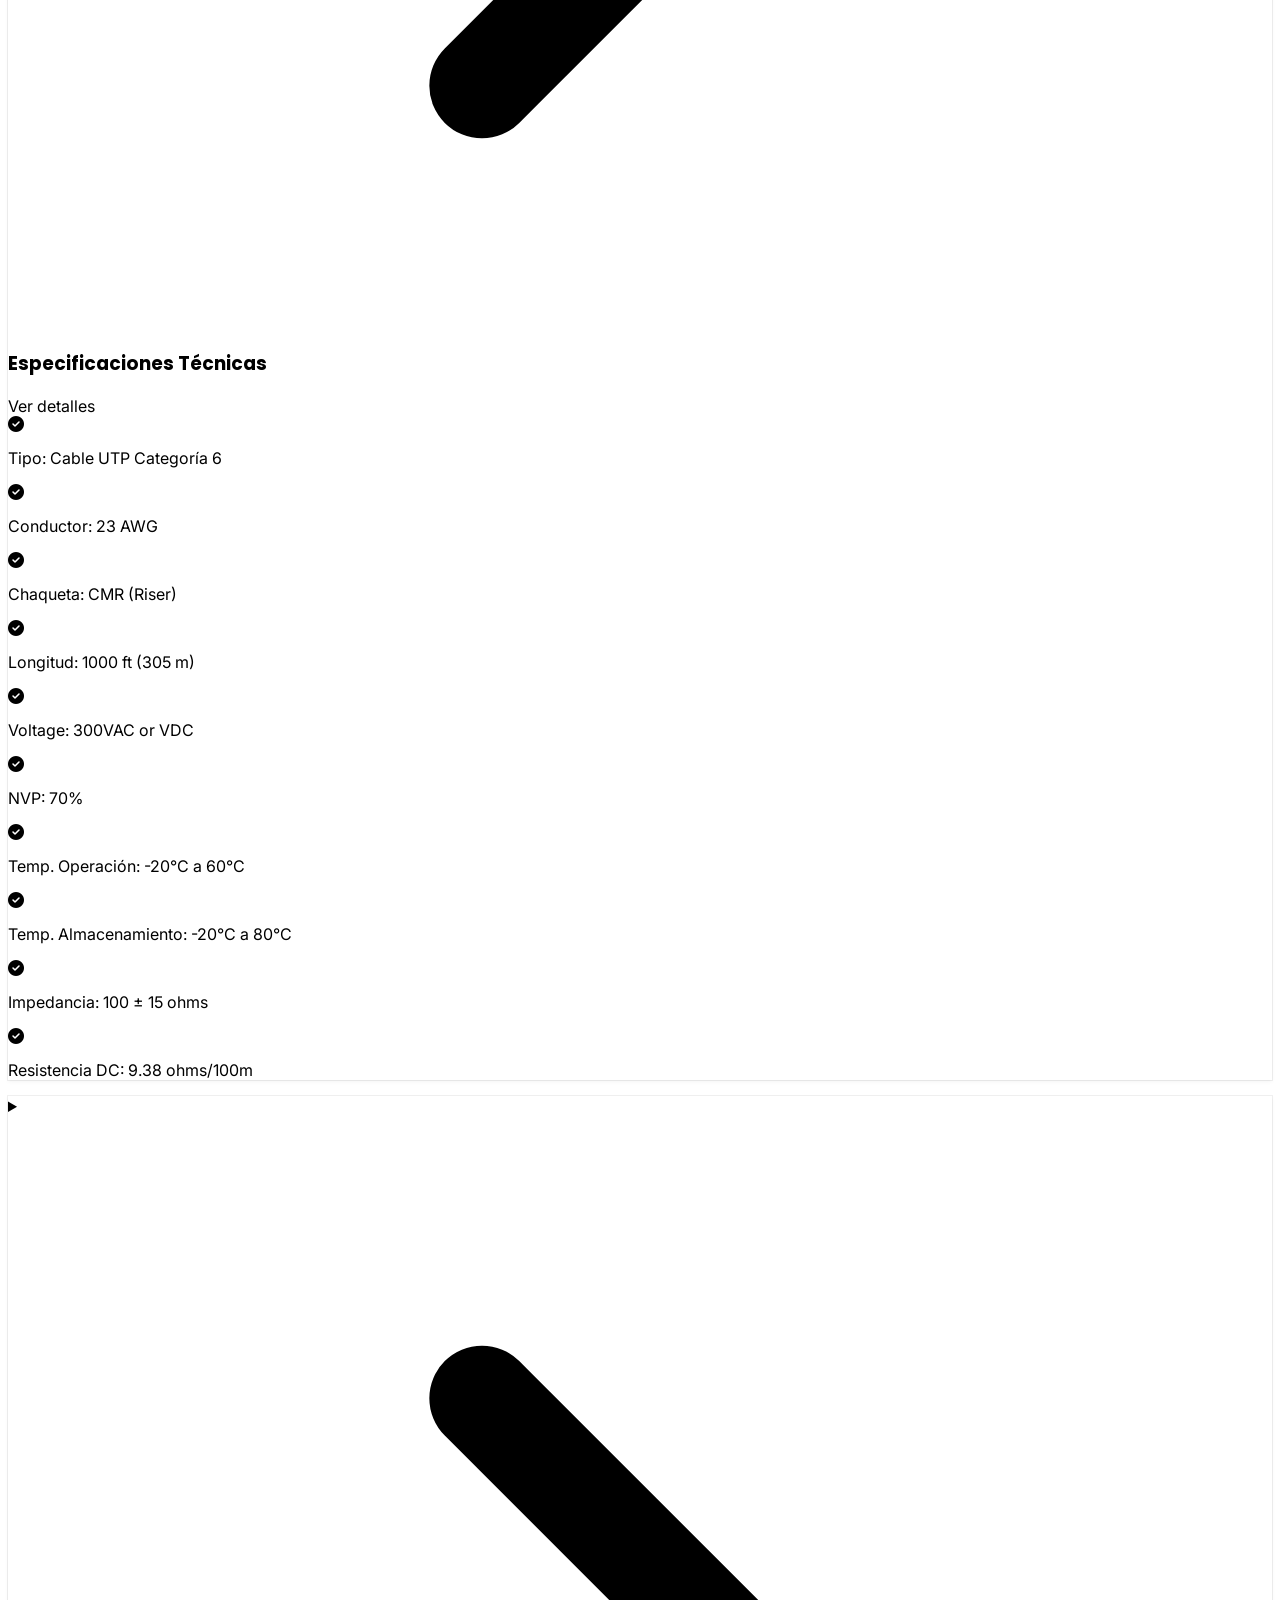
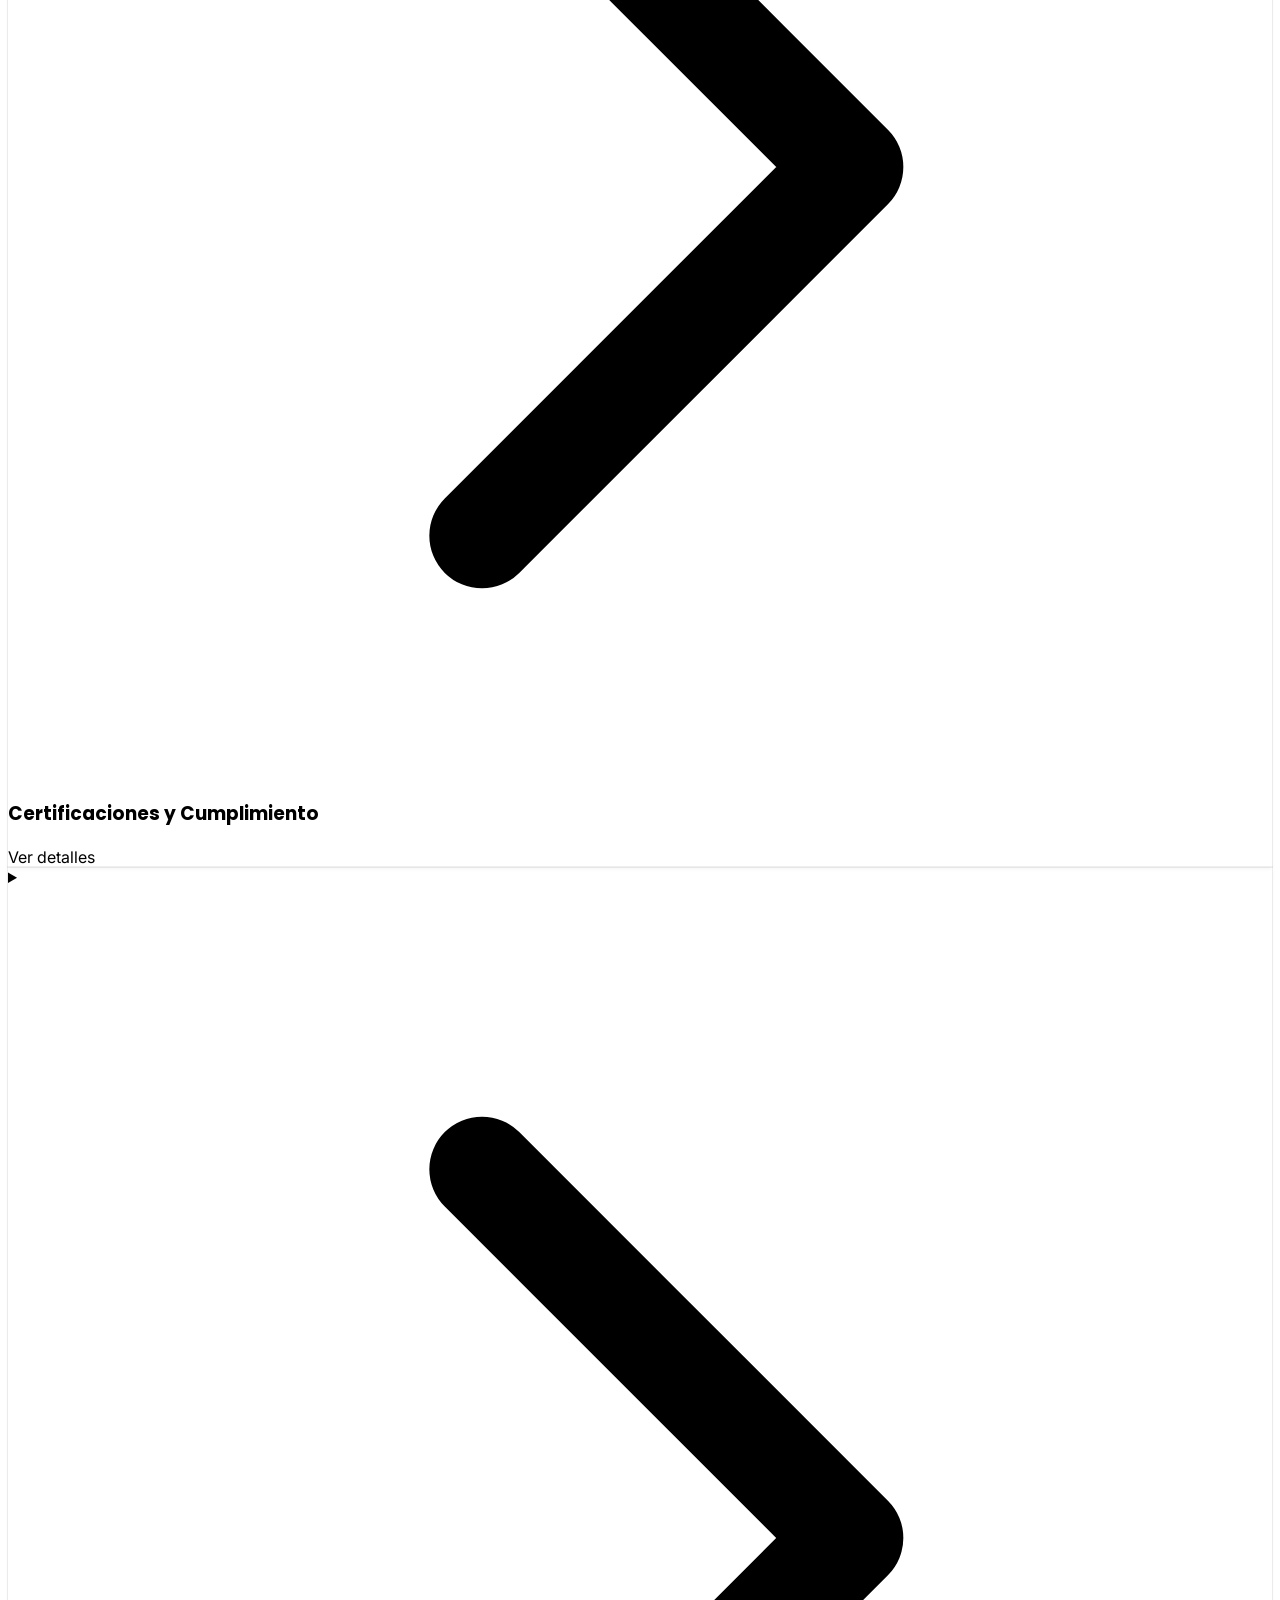
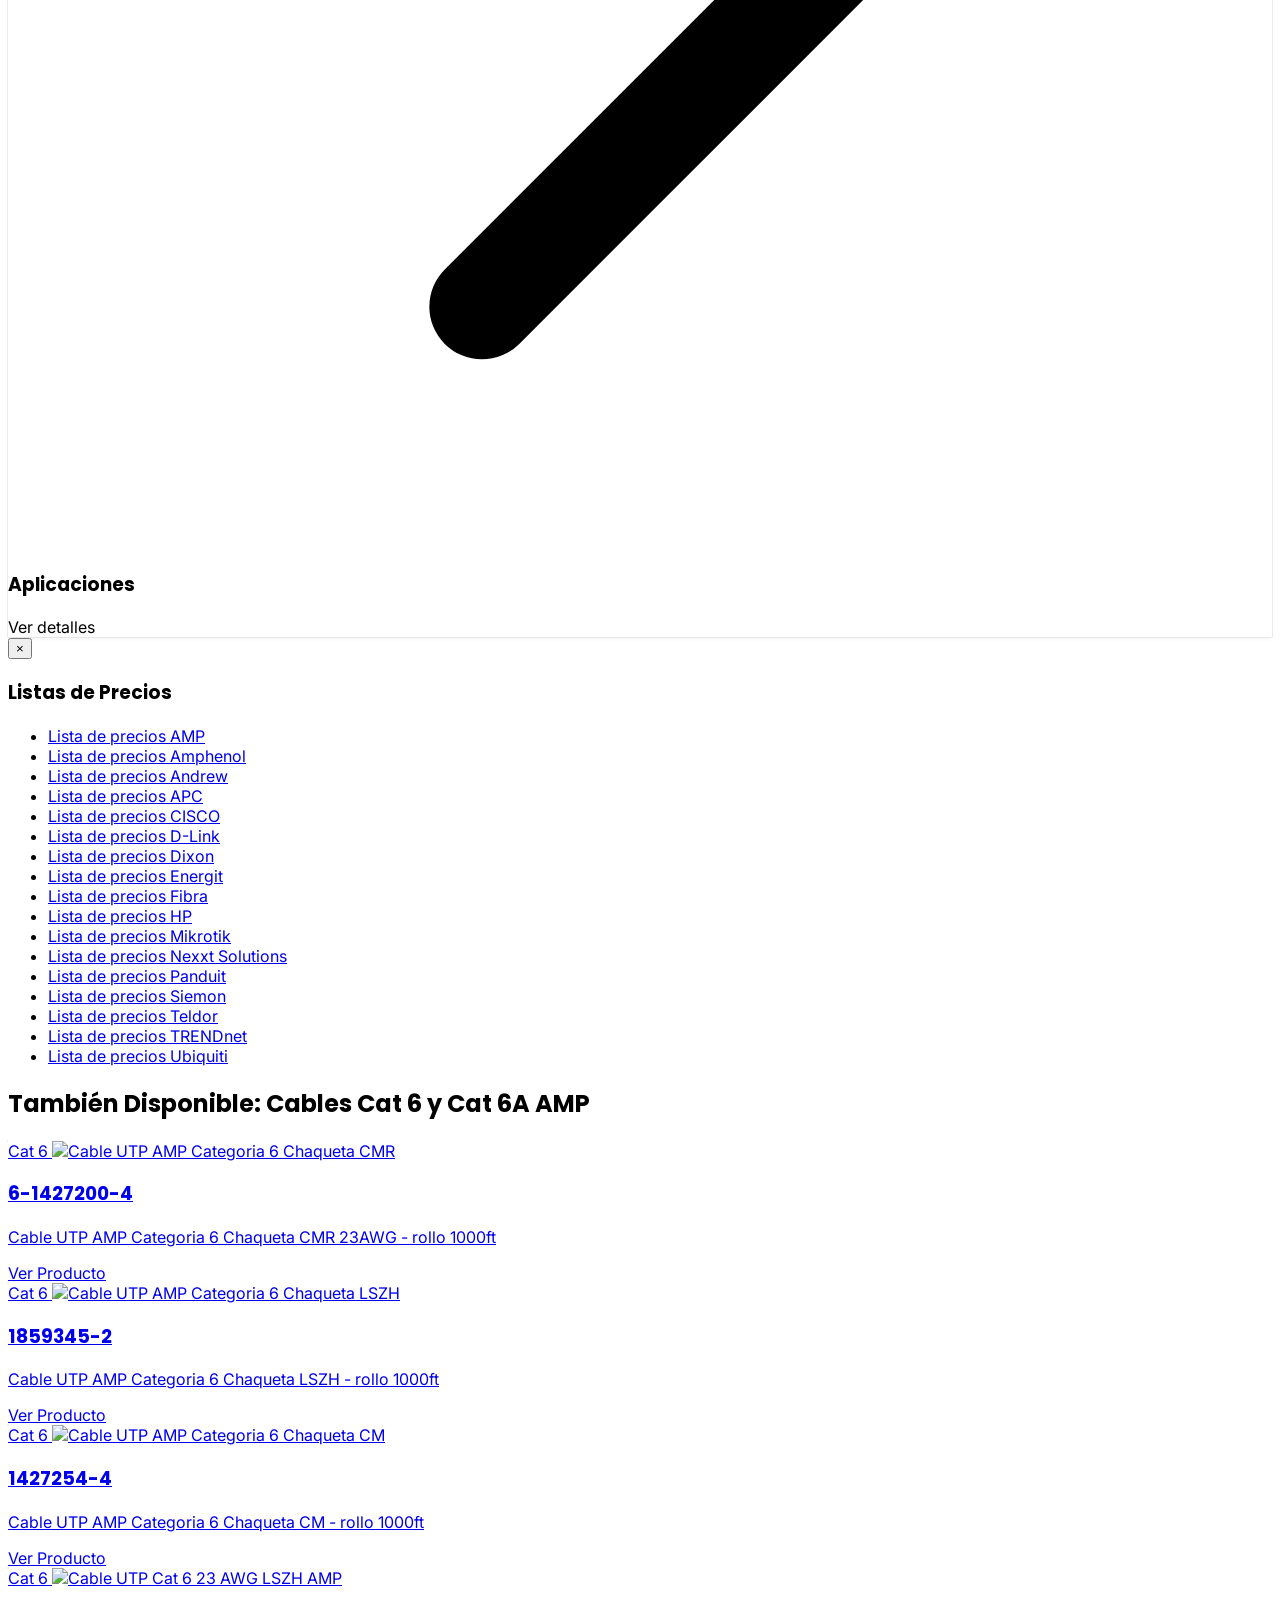
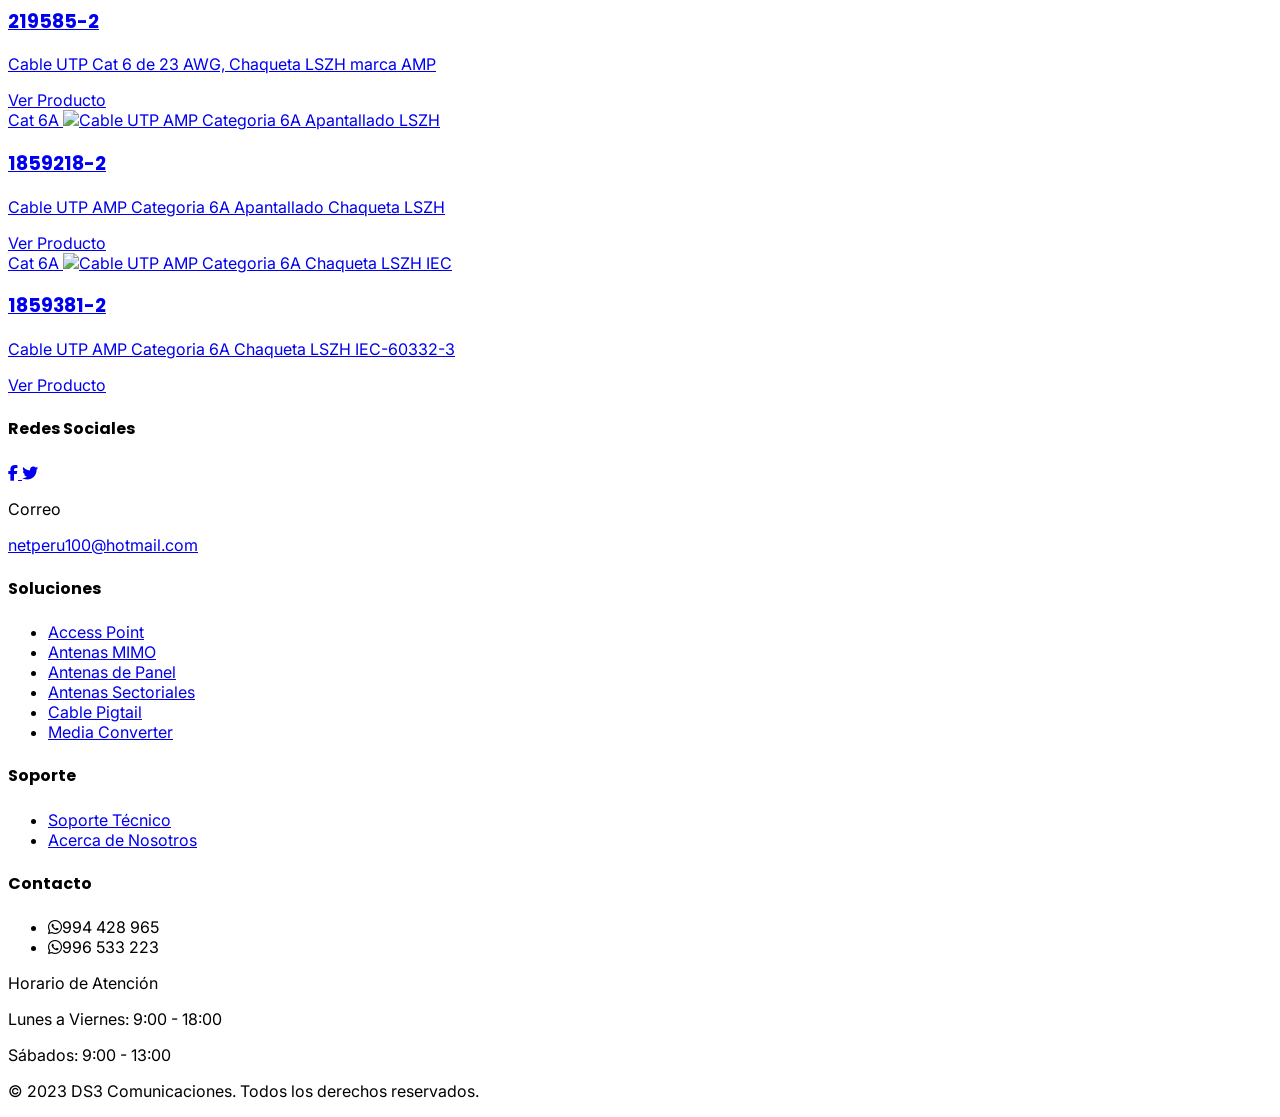
==== commit 098f9d79: "feat: nueva pagina responsive para 6-1427200-4 con 6 productos en Tambien Disponible" ====
--- a/6-1427200-4.html
+++ b/6-1427200-4.html
@@ -115,7 +115,6 @@
       <span class="text-amp-navy font-semibold flex-shrink-0" aria-current="page">6-1427200-4</span>
     </nav>
 
-    <!-- CONTENEDOR PRINCIPAL -->
     <div class="mx-auto">
       <div class="flex flex-col md:flex-row md:justify-evenly mx-auto">
         <!-- SIDEBAR IZQUIERDO: MARCAS -->
@@ -284,10 +283,10 @@
               </div>
 
               <!-- INFORMACIÓN -->
-              <div id="info-column" class="lg:w-1/2 lg:self-start">
+              <div id="info-column" class="lg:w-1/2">
                 <div class="bg-white rounded-2xl">
                   <!-- PRECIO -->
-                  <div id="price-card" class="lg:sticky lg:top-4">
+                  <div id="price-card">
                     <div class="bg-gradient-to-r from-amp-blue to-blue-700 rounded-xl p-5 text-white mb-6">
                       <p class="text-sm font-body text-blue-200 mb-1">Precio especial</p>
                       <div class="flex items-baseline gap-2">
@@ -445,6 +444,14 @@
                   <div class="flex items-start gap-2">
                     <i class="fas fa-check-circle text-amp-green mt-0.5 text-sm" aria-hidden="true"></i>
                     <p class="text-sm text-gray-700"><span class="font-medium">Temp. Almacenamiento:</span> -20°C a 80°C</p>
+                  </div>
+                  <div class="flex items-start gap-2">
+                    <i class="fas fa-check-circle text-amp-green mt-0.5 text-sm" aria-hidden="true"></i>
+                    <p class="text-sm text-gray-700"><span class="font-medium">Impedancia:</span> 100 ± 15 ohms</p>
+                  </div>
+                  <div class="flex items-start gap-2">
+                    <i class="fas fa-check-circle text-amp-green mt-0.5 text-sm" aria-hidden="true"></i>
+                    <p class="text-sm text-gray-700"><span class="font-medium">Resistencia DC:</span> 9.38 ohms/100m</p>
                   </div>
                 </div>
               </details>
@@ -604,7 +611,7 @@
               <div class="border-t border-gray-100 pt-4">
                 <h3 class="font-display font-bold text-amp-navy text-base text-center">1859345-2</h3>
                 <p class="text-xs text-gray-600 mt-1.5 group-hover:text-gray-800 transition-colors duration-150 line-clamp-2 text-pretty text-center">
-                  Cable UTP AMP Categoria 6 Chaqueta LSZH - libre de halógenos
+                  Cable UTP AMP Categoria 6 Chaqueta LSZH - rollo 1000ft
                 </p>
                 <div class="text-center mt-4 text-amp-blue font-display font-semibold text-sm">Ver Producto</div>
               </div>
@@ -626,7 +633,7 @@
               <div class="border-t border-gray-100 pt-4">
                 <h3 class="font-display font-bold text-amp-navy text-base text-center">1427254-4</h3>
                 <p class="text-xs text-gray-600 mt-1.5 group-hover:text-gray-800 transition-colors duration-150 line-clamp-2 text-pretty text-center">
-                  Cable UTP AMP Categoria 6 Chaqueta CM - uso general
+                  Cable UTP AMP Categoria 6 Chaqueta CM - rollo 1000ft
                 </p>
                 <div class="text-center mt-4 text-amp-blue font-display font-semibold text-sm">Ver Producto</div>
               </div>
@@ -641,7 +648,7 @@
               <div class="relative flex-grow flex items-center justify-center mb-4 h-40 bg-amp-light rounded-xl">
                 <span class="absolute top-2 left-2 bg-amp-blue text-white text-[10px] font-display font-semibold px-2 py-0.5 rounded uppercase tracking-wider">Cat 6</span>
                 <img src="https://www.ds3comunicaciones.com/AMP/images/219585-2_front.jpg"
-                  alt="Cable UTP Cat 6 de 23 AWG, Chaqueta LSZH marca AMP"
+                  alt="Cable UTP Cat 6 23 AWG LSZH AMP"
                   class="max-h-full max-w-full object-contain transition-transform duration-150 group-hover:scale-105 outline outline-1 -outline-offset-1 outline-black/10 will-change-transform"
                   loading="lazy" />
               </div>
@@ -663,7 +670,7 @@
               <div class="relative flex-grow flex items-center justify-center mb-4 h-40 bg-amp-light rounded-xl">
                 <span class="absolute top-2 left-2 bg-amp-green text-white text-[10px] font-display font-semibold px-2 py-0.5 rounded uppercase tracking-wider">Cat 6A</span>
                 <img src="https://www.ds3comunicaciones.com/AMP/images/1859218-2.jpg"
-                  alt="Cable UTP AMP Categoria 6A Apantallado Chaqueta LSZH"
+                  alt="Cable UTP AMP Categoria 6A Apantallado LSZH"
                   class="max-h-full max-w-full object-contain transition-transform duration-150 group-hover:scale-105 outline outline-1 -outline-offset-1 outline-black/10 will-change-transform"
                   loading="lazy" />
               </div>
@@ -685,7 +692,7 @@
               <div class="relative flex-grow flex items-center justify-center mb-4 h-40 bg-amp-light rounded-xl">
                 <span class="absolute top-2 left-2 bg-amp-green text-white text-[10px] font-display font-semibold px-2 py-0.5 rounded uppercase tracking-wider">Cat 6A</span>
                 <img src="https://www.ds3comunicaciones.com/AMP/images/Caja.jpg"
-                  alt="Cable UTP AMP Categoria 6A Chaqueta LSZH IEC-60332-3"
+                  alt="Cable UTP AMP Categoria 6A Chaqueta LSZH IEC"
                   class="max-h-full max-w-full object-contain transition-transform duration-150 group-hover:scale-105 outline outline-1 -outline-offset-1 outline-black/10 will-change-transform"
                   loading="lazy" />
               </div>
@@ -699,188 +706,75 @@
             </div>
           </a>
         </div>
-
-        <div class="mt-8 text-center">
-          <p class="text-sm text-gray-500 text-pretty">
-            <span class="font-semibold text-amp-blue">Cat 6:</span> 6-1427200-4, 1859345-2, 1427254-4, 219585-2
-            <span class="mx-2 text-gray-300" aria-hidden="true">|</span>
-            <span class="font-semibold text-amp-blue">Cat 6A:</span> 1859218-2, 1859381-2
-          </p>
-        </div>
       </div>
     </section>
   </main>
 
   <!-- FOOTER -->
-  <footer class="bg-gray-100 py-10 px-4 sm:px-6 lg:px-8 w-full">
-    <div class="max-w-7xl mx-auto">
-      <div class="grid grid-cols-1 md:grid-cols-2 lg:grid-cols-4 gap-8">
-        <div class="space-y-4">
-          <img src="https://www.ds3comunicaciones.com/mikrotik/images/Logo1.jpg" alt="DS3 Comunicaciones"
-            class="w-32 h-auto" loading="lazy" />
-          <div class="space-y-2">
-            <h3 class="font-display font-bold text-amp-navy text-base">Redes Sociales</h3>
-            <div class="flex space-x-4">
-              <a href="#" class="relative text-gray-600 transition-colors duration-150 hover:text-amp-blue focus-visible:outline-2 focus-visible:outline-amp-blue" aria-label="Facebook">
-                <i class="fab fa-facebook-f text-xl" aria-hidden="true"></i>
-                <span class="absolute inset-0 w-10 h-10 -m-1.5" aria-hidden="true"></span>
-              </a>
-              <a href="https://wa.me/994428965?text=Hola%20nesecito%20ayuda" target="_blank" rel="noopener noreferrer"
-                class="relative text-gray-600 transition-colors duration-150 hover:text-green-600 focus-visible:outline-2 focus-visible:outline-amp-blue" aria-label="WhatsApp">
-                <i class="fab fa-whatsapp text-xl" aria-hidden="true"></i>
-                <span class="absolute inset-0 w-10 h-10 -m-1.5" aria-hidden="true"></span>
-              </a>
-            </div>
-          </div>
-          <div class="space-y-2">
-            <h3 class="font-display font-bold text-amp-navy text-base">Correo</h3>
-            <a href="mailto:netperu100@hotmail.com"
-              class="flex items-center text-gray-600 transition-colors duration-150 hover:text-amp-blue focus-visible:outline-2 focus-visible:outline-amp-blue">
-              <i class="fas fa-envelope mr-2" aria-hidden="true"></i>
-              netperu100@hotmail.com
-            </a>
+  <footer class="bg-amp-navy text-white py-8 md:py-10" role="contentinfo">
+    <div class="container mx-auto px-4 max-w-6xl">
+      <div class="grid grid-cols-1 md:grid-cols-2 lg:grid-cols-4 gap-6 md:gap-8">
+        <div>
+          <h4 class="font-display font-semibold text-white text-sm mb-3">Redes Sociales</h4>
+          <div class="flex gap-3">
+            <a href="https://www.facebook.com/DS3comunicaciones" target="_blank" rel="noopener noreferrer"
+              class="text-gray-400 transition-colors duration-150 hover:text-white focus-visible:outline-2 focus-visible:outline-white"
+              aria-label="Facebook">
+              <i class="fab fa-facebook-f text-xl" aria-hidden="true"></i>
+            </a>
+            <a href="https://twitter.com" target="_blank" rel="noopener noreferrer"
+              class="text-gray-400 transition-colors duration-150 hover:text-white focus-visible:outline-2 focus-visible:outline-white"
+              aria-label="Twitter">
+              <i class="fab fa-twitter text-xl" aria-hidden="true"></i>
+            </a>
+          </div>
+          <div class="mt-3">
+            <p class="text-xs text-gray-400 font-body">Correo</p>
+            <a href="mailto:netperu100@hotmail.com" class="text-sm text-gray-300 transition-colors duration-150 hover:text-white font-body">netperu100@hotmail.com</a>
           </div>
         </div>
 
-        <div class="space-y-4">
-          <h3 class="font-display font-bold text-amp-navy text-base">Soluciones</h3>
-          <ul class="space-y-2">
-            <li><a href="https://www.ds3comunicaciones.com/l-com/AccessPoint.html" target="_blank" rel="noopener noreferrer"
-              class="text-sm text-gray-600 transition-colors duration-150 hover:text-amp-blue focus-visible:outline-2 focus-visible:outline-amp-blue hover:underline">Access Point</a></li>
-            <li><a href="https://www.ds3comunicaciones.com/lcom/AntenasMIMO.html" target="_blank" rel="noopener noreferrer"
-              class="text-sm text-gray-600 transition-colors duration-150 hover:text-amp-blue focus-visible:outline-2 focus-visible:outline-amp-blue hover:underline">Antenas MIMO</a></li>
-            <li><a href="https://www.ds3comunicaciones.com/l-com/AntenasPanel.html" target="_blank" rel="noopener noreferrer"
-              class="text-sm text-gray-600 transition-colors duration-150 hover:text-amp-blue focus-visible:outline-2 focus-visible:outline-amp-blue hover:underline">Antenas de Panel</a></li>
-            <li><a href="https://www.ds3comunicaciones.com/l-com/AntenaSectorial.html" target="_blank" rel="noopener noreferrer"
-              class="text-sm text-gray-600 transition-colors duration-150 hover:text-amp-blue focus-visible:outline-2 focus-visible:outline-amp-blue hover:underline">Antenas Sectoriales</a></li>
-            <li><a href="https://ds3comunicaciones.com/l-com/pigtail/Pigtail.html" target="_blank" rel="noopener noreferrer"
-              class="text-sm text-gray-600 transition-colors duration-150 hover:text-amp-blue focus-visible:outline-2 focus-visible:outline-amp-blue hover:underline">Cable Pigtail</a></li>
-            <li><a href="https://www.ds3comunicaciones.com/trendnet/MediaConvert.html" target="_blank" rel="noopener noreferrer"
-              class="text-sm text-gray-600 transition-colors duration-150 hover:text-amp-blue focus-visible:outline-2 focus-visible:outline-amp-blue hover:underline">Media Converter</a></li>
+        <div>
+          <h4 class="font-display font-semibold text-white text-sm mb-3">Soluciones</h4>
+          <ul class="space-y-1.5">
+            <li><a href="https://www.ds3comunicaciones.com" class="text-sm text-gray-400 transition-colors duration-150 hover:text-white font-body">Access Point</a></li>
+            <li><a href="https://www.ds3comunicaciones.com" class="text-sm text-gray-400 transition-colors duration-150 hover:text-white font-body">Antenas MIMO</a></li>
+            <li><a href="https://www.ds3comunicaciones.com" class="text-sm text-gray-400 transition-colors duration-150 hover:text-white font-body">Antenas de Panel</a></li>
+            <li><a href="https://www.ds3comunicaciones.com" class="text-sm text-gray-400 transition-colors duration-150 hover:text-white font-body">Antenas Sectoriales</a></li>
+            <li><a href="https://www.ds3comunicaciones.com" class="text-sm text-gray-400 transition-colors duration-150 hover:text-white font-body">Cable Pigtail</a></li>
+            <li><a href="https://www.ds3comunicaciones.com" class="text-sm text-gray-400 transition-colors duration-150 hover:text-white font-body">Media Converter</a></li>
           </ul>
         </div>
 
-        <div class="space-y-4">
-          <h3 class="font-display font-bold text-amp-navy text-base">Soporte</h3>
-          <ul class="space-y-2">
-            <li><a href="https://www.ds3comunicaciones.com/soporte.html" target="_blank" rel="noopener noreferrer"
-              class="text-sm text-gray-600 transition-colors duration-150 hover:text-amp-blue focus-visible:outline-2 focus-visible:outline-amp-blue hover:underline">Soporte Técnico</a></li>
-            <li><a href="https://ds3comunicaciones.com/us.html" target="_blank" rel="noopener noreferrer"
-              class="text-sm text-gray-600 transition-colors duration-150 hover:text-amp-blue focus-visible:outline-2 focus-visible:outline-amp-blue hover:underline">Acerca de Nosotros</a></li>
+        <div>
+          <h4 class="font-display font-semibold text-white text-sm mb-3">Soporte</h4>
+          <ul class="space-y-1.5">
+            <li><a href="https://www.ds3comunicaciones.com" class="text-sm text-gray-400 transition-colors duration-150 hover:text-white font-body">Soporte Técnico</a></li>
+            <li><a href="https://www.ds3comunicaciones.com" class="text-sm text-gray-400 transition-colors duration-150 hover:text-white font-body">Acerca de Nosotros</a></li>
           </ul>
         </div>
 
-        <div class="space-y-4">
-          <h3 class="font-display font-bold text-amp-navy text-base">Contacto</h3>
-          <div class="space-y-3">
-            <a href="https://wa.me/994428965?text=Hola%20nesecito%20ayuda" target="_blank" rel="noopener noreferrer"
-              class="flex items-center text-sm text-gray-600 transition-colors duration-150 hover:text-green-600 focus-visible:outline-2 focus-visible:outline-amp-blue">
-              <i class="fas fa-phone-alt mr-2" aria-hidden="true"></i>
-              <span>994 428 965</span>
-            </a>
-            <a href="https://wa.me/996533223?text=Hola%20nesecito%20ayuda" target="_blank" rel="noopener noreferrer"
-              class="flex items-center text-sm text-gray-600 transition-colors duration-150 hover:text-green-600 focus-visible:outline-2 focus-visible:outline-amp-blue">
-              <i class="fas fa-phone-alt mr-2" aria-hidden="true"></i>
-              <span>996 533 223</span>
-            </a>
-          </div>
-          <div class="pt-4">
-            <h3 class="font-display font-bold text-amp-navy text-base mb-2">Horario de Atención</h3>
-            <p class="text-sm text-gray-600">Lunes a Viernes: 9:00 - 18:00</p>
-            <p class="text-sm text-gray-600">Sábados: 9:00 - 13:00</p>
+        <div>
+          <h4 class="font-display font-semibold text-white text-sm mb-3">Contacto</h4>
+          <ul class="space-y-1.5">
+            <li class="text-sm text-gray-400 font-body"><i class="fab fa-whatsapp text-green-400 mr-2" aria-hidden="true"></i>994 428 965</li>
+            <li class="text-sm text-gray-400 font-body"><i class="fab fa-whatsapp text-green-400 mr-2" aria-hidden="true"></i>996 533 223</li>
+          </ul>
+          <div class="mt-3">
+            <p class="text-xs text-gray-400 font-body">Horario de Atención</p>
+            <p class="text-sm text-gray-300 font-body">Lunes a Viernes: 9:00 - 18:00</p>
+            <p class="text-sm text-gray-300 font-body">Sábados: 9:00 - 13:00</p>
           </div>
         </div>
       </div>
-      <div class="border-t border-gray-200 mt-8 pt-6 text-center text-sm text-gray-500">
-        <p>&copy; 2023 DS3 Comunicaciones. Todos los derechos reservados.</p>
+
+      <div class="border-t border-gray-700 mt-6 pt-6 text-center">
+        <p class="text-xs text-gray-500 font-body">&copy; 2023 DS3 Comunicaciones. Todos los derechos reservados.</p>
       </div>
     </div>
   </footer>
 
   <script src="./js/change_tabs.js"></script>
-  <script>
-    (function() {
-      var priceCard = document.getElementById('price-card');
-      if (!priceCard) return;
-
-      var spacer = null;
-      var isFixed = false;
-      var naturalTop = 0;
-
-      function getNaturalTop(el) {
-        var rect = el.getBoundingClientRect();
-        var scrollTop = window.pageYOffset || document.documentElement.scrollTop;
-        return rect.top + scrollTop;
-      }
-
-      function update() {
-        var isDesktop = window.innerWidth >= 1024;
-
-        if (!isDesktop) {
-          if (isFixed) {
-            priceCard.style.position = '';
-            priceCard.style.top = '';
-            priceCard.style.left = '';
-            priceCard.style.width = '';
-            if (spacer) { spacer.remove(); spacer = null; }
-            isFixed = false;
-          }
-          return;
-        }
-
-        if (!isFixed) {
-          naturalTop = getNaturalTop(priceCard);
-        }
-
-        var scrollTop = window.pageYOffset || document.documentElement.scrollTop;
-        var shouldFix = (scrollTop + 16) >= naturalTop;
-
-        if (shouldFix && !isFixed) {
-          var parent = priceCard.parentNode;
-          if (!parent) return;
-          var pr = parent.getBoundingClientRect();
-
-          spacer = document.createElement('div');
-          spacer.style.height = priceCard.offsetHeight + 'px';
-          parent.insertBefore(spacer, priceCard.nextSibling);
-
-          priceCard.style.position = 'fixed';
-          priceCard.style.top = '16px';
-          priceCard.style.left = pr.left + 'px';
-          priceCard.style.width = pr.width + 'px';
-          isFixed = true;
-        } else if (!shouldFix && isFixed) {
-          priceCard.style.position = '';
-          priceCard.style.top = '';
-          priceCard.style.left = '';
-          priceCard.style.width = '';
-          if (spacer) { spacer.remove(); spacer = null; }
-          isFixed = false;
-        } else if (isFixed) {
-          var parent = priceCard.parentNode;
-          if (parent) {
-            var pr = parent.getBoundingClientRect();
-            priceCard.style.left = pr.left + 'px';
-            priceCard.style.width = pr.width + 'px';
-          }
-        }
-      }
-
-      window.addEventListener('scroll', update, { passive: true });
-      window.addEventListener('resize', update);
-
-      function init() {
-        update();
-        setTimeout(update, 600);
-      }
-
-      if (document.readyState === 'complete') {
-        init();
-      } else {
-        window.addEventListener('load', init);
-      }
-    })();
-  </script>
 </body>
 
 </html>
